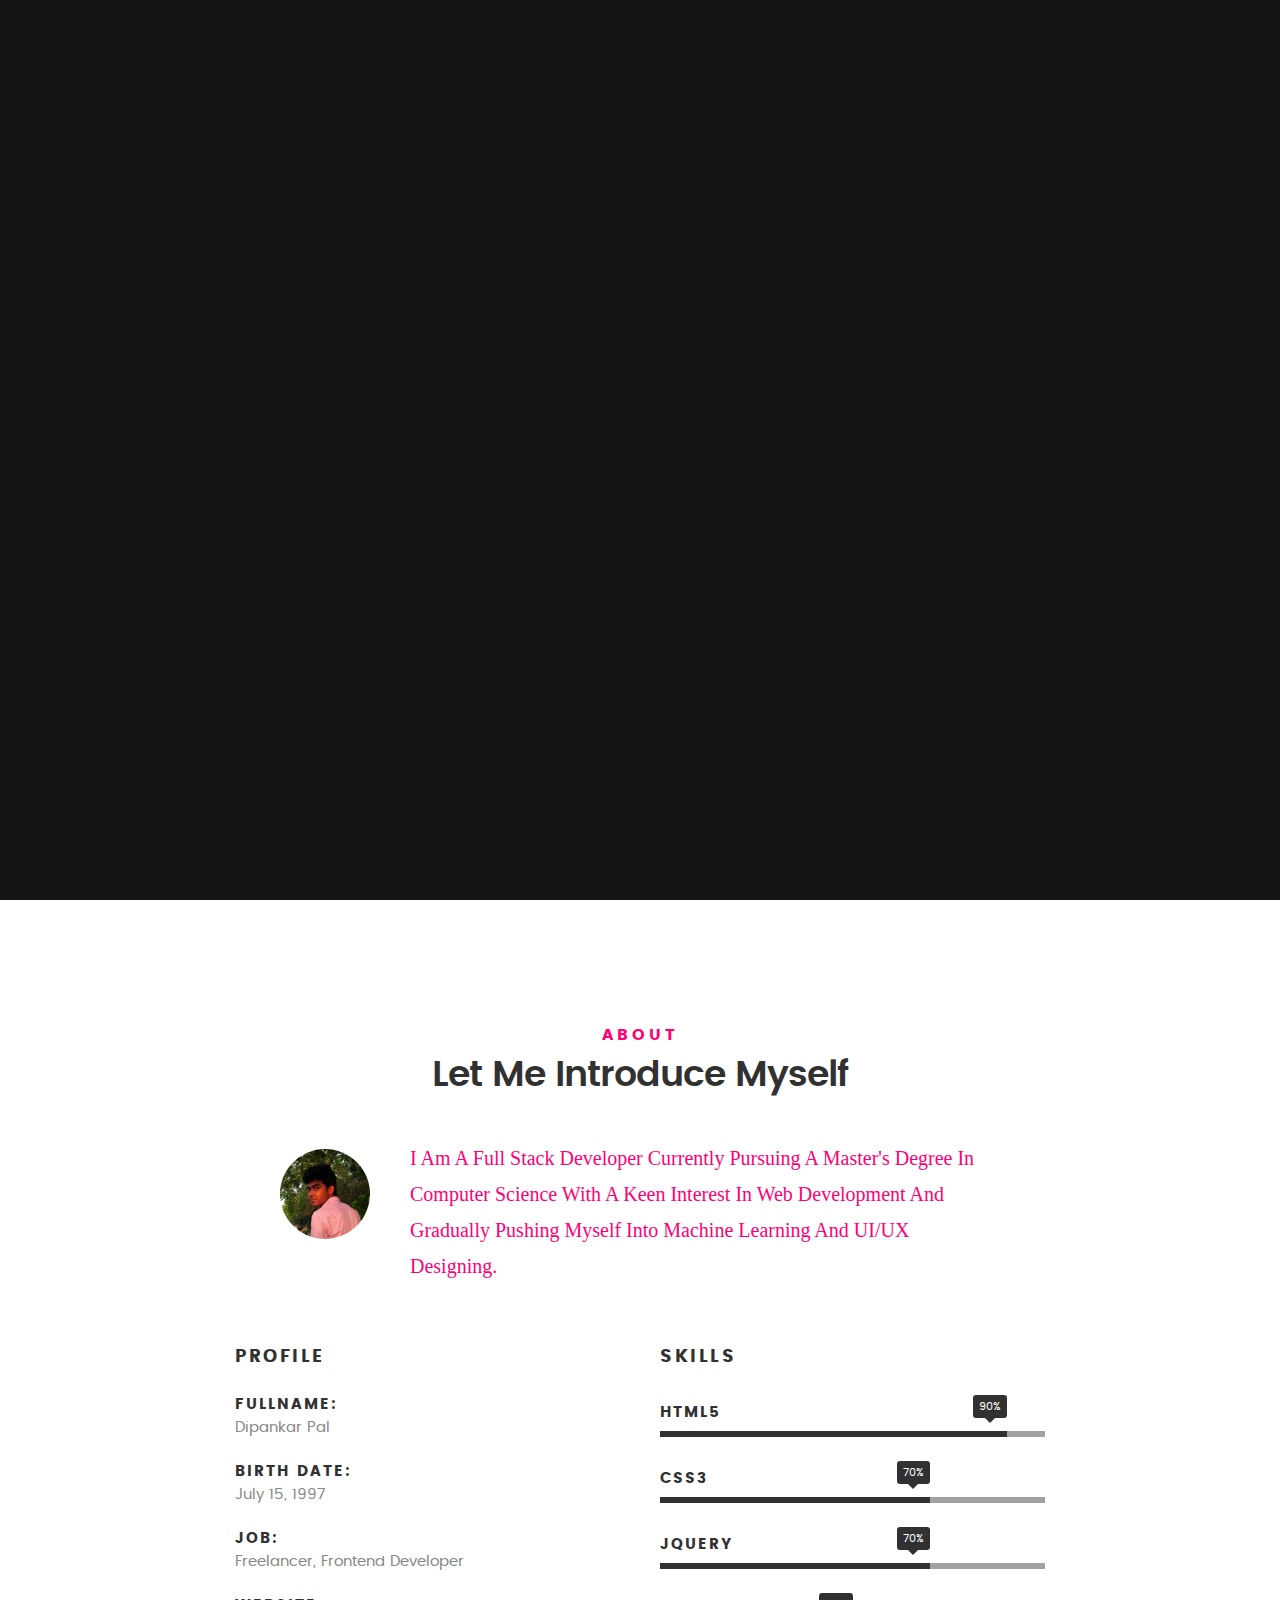
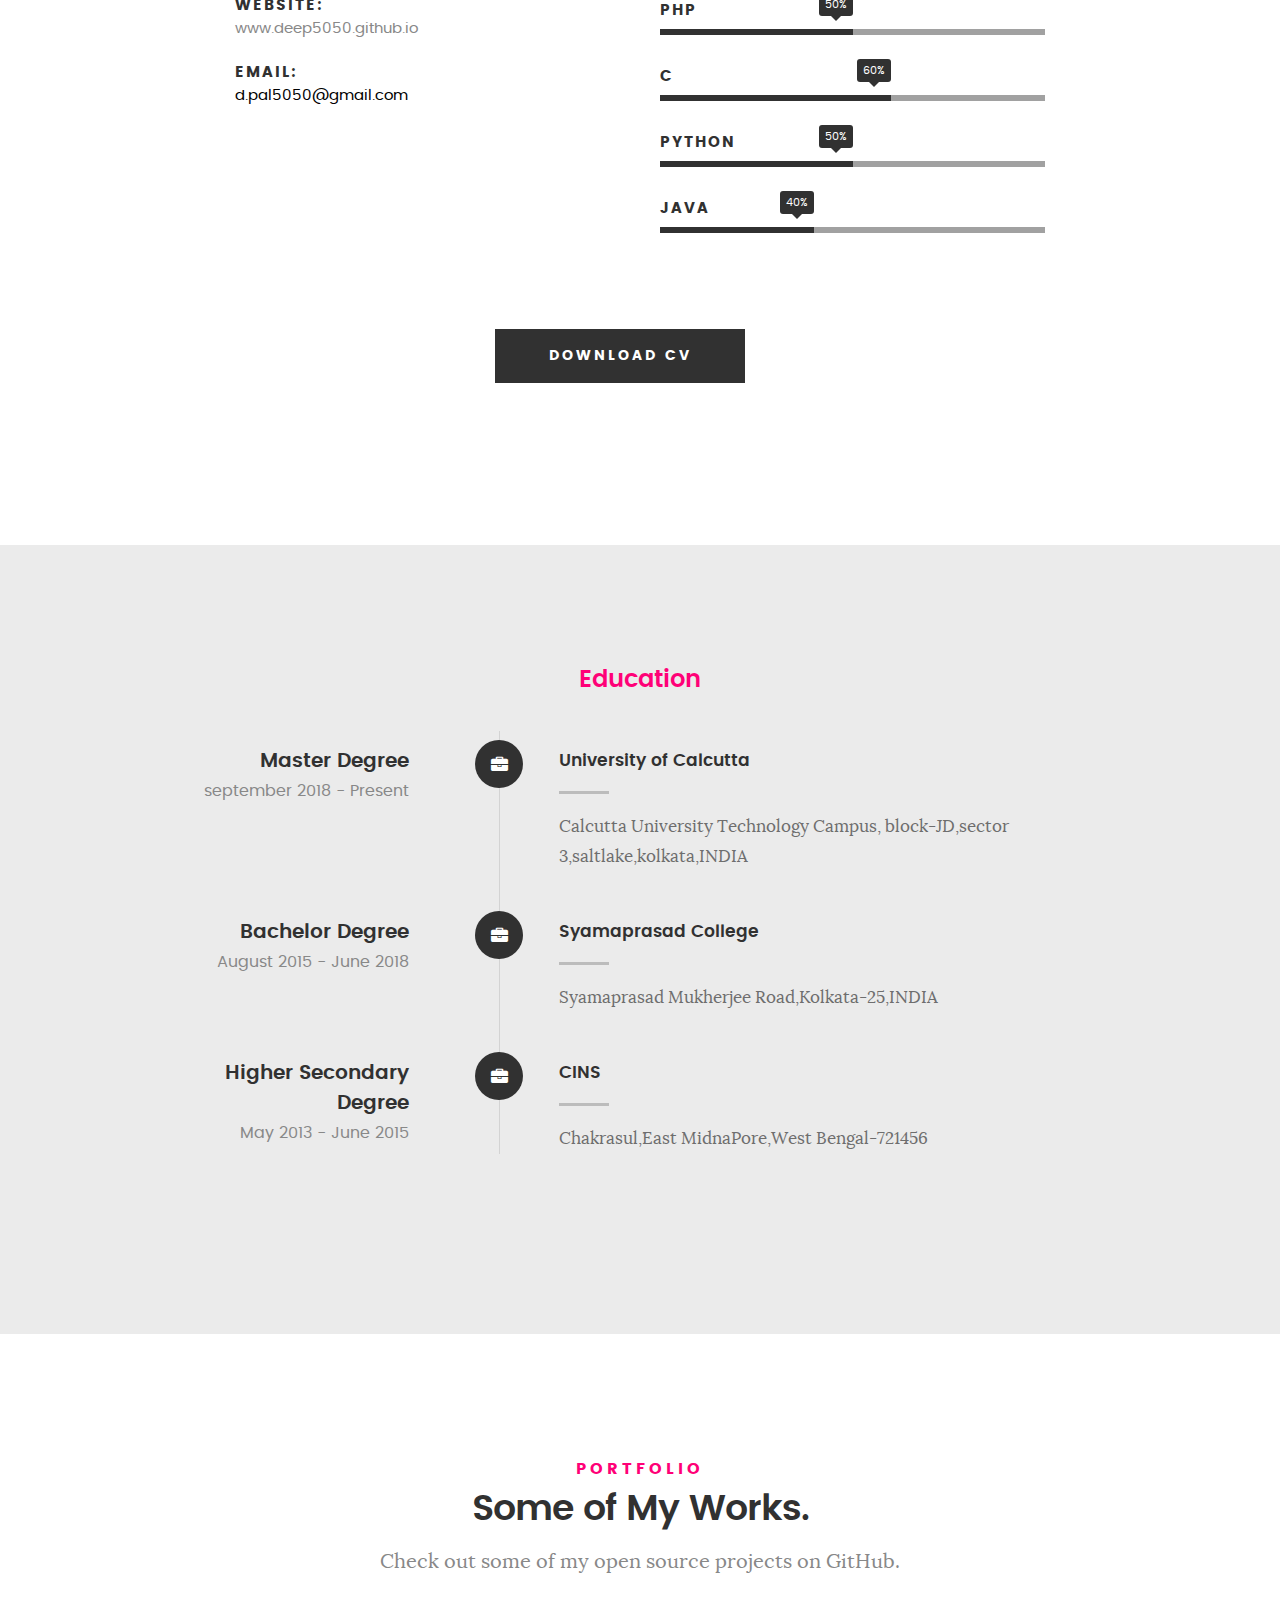
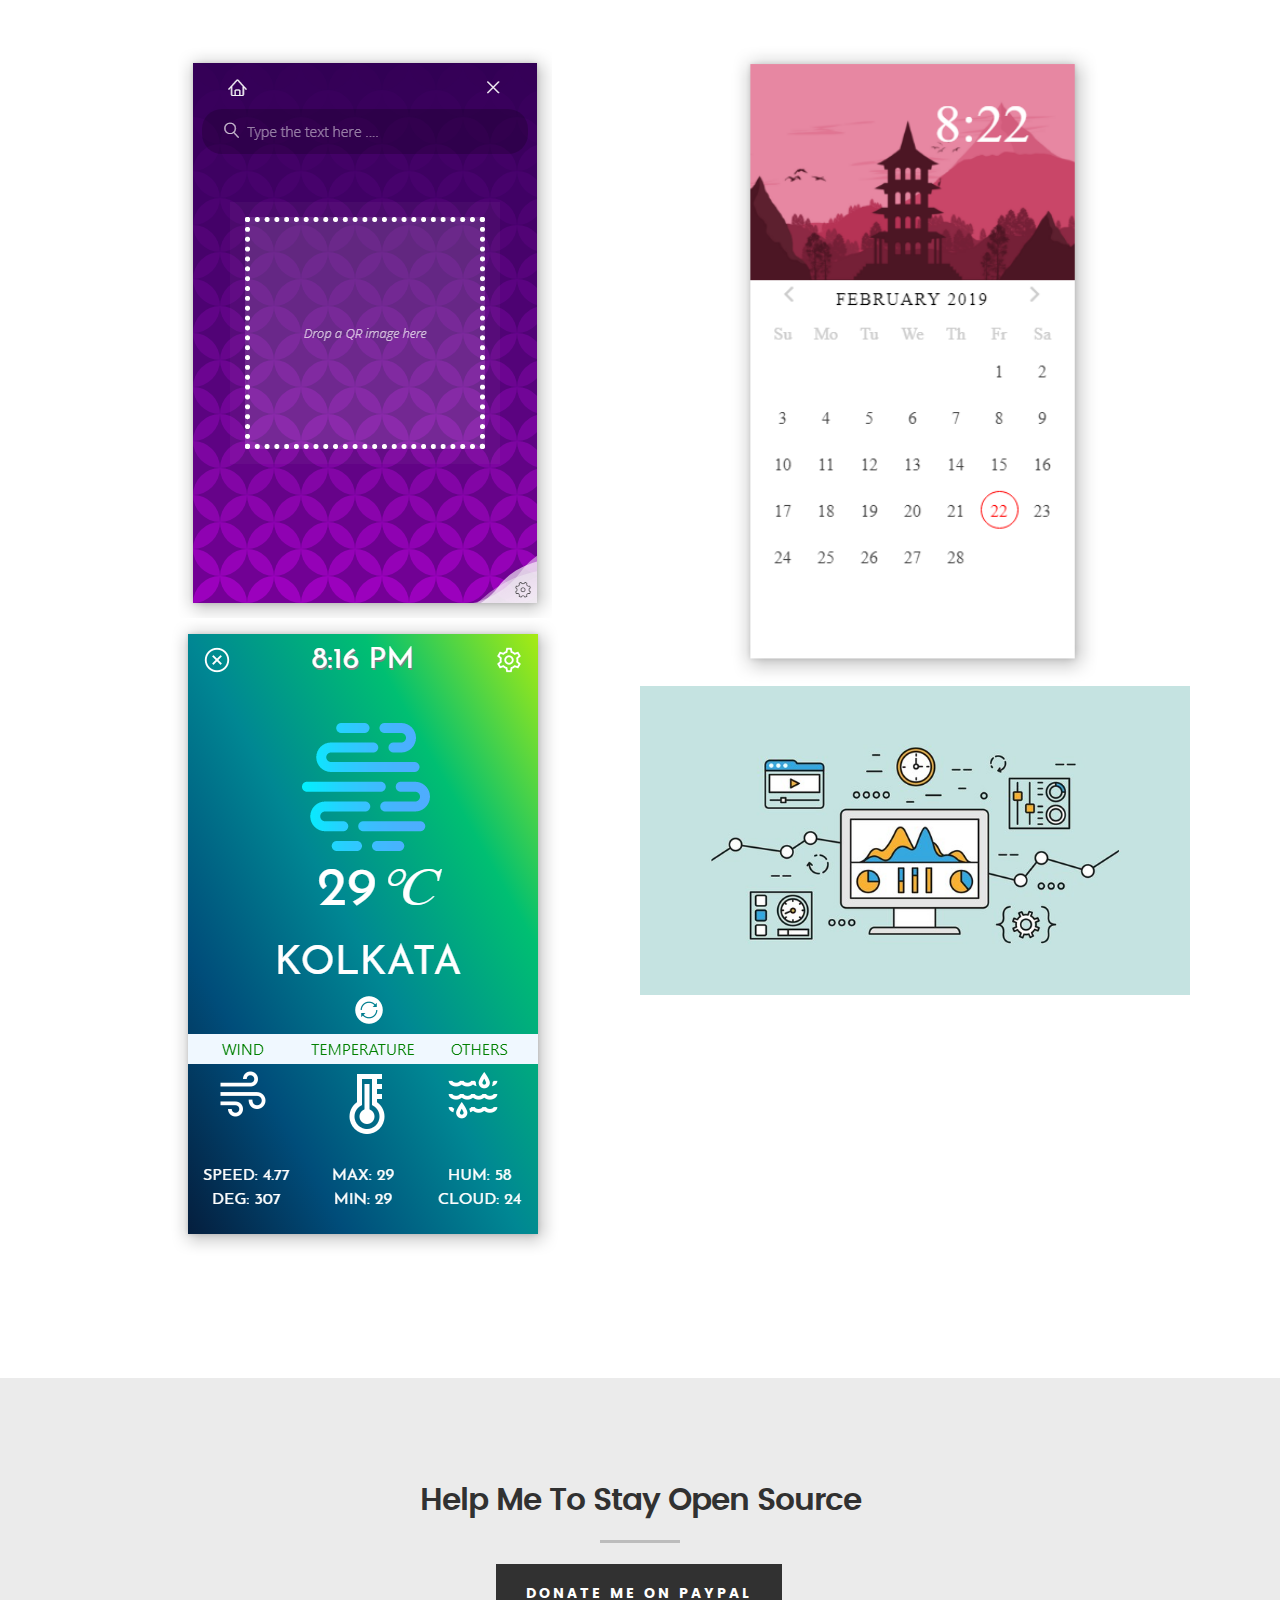
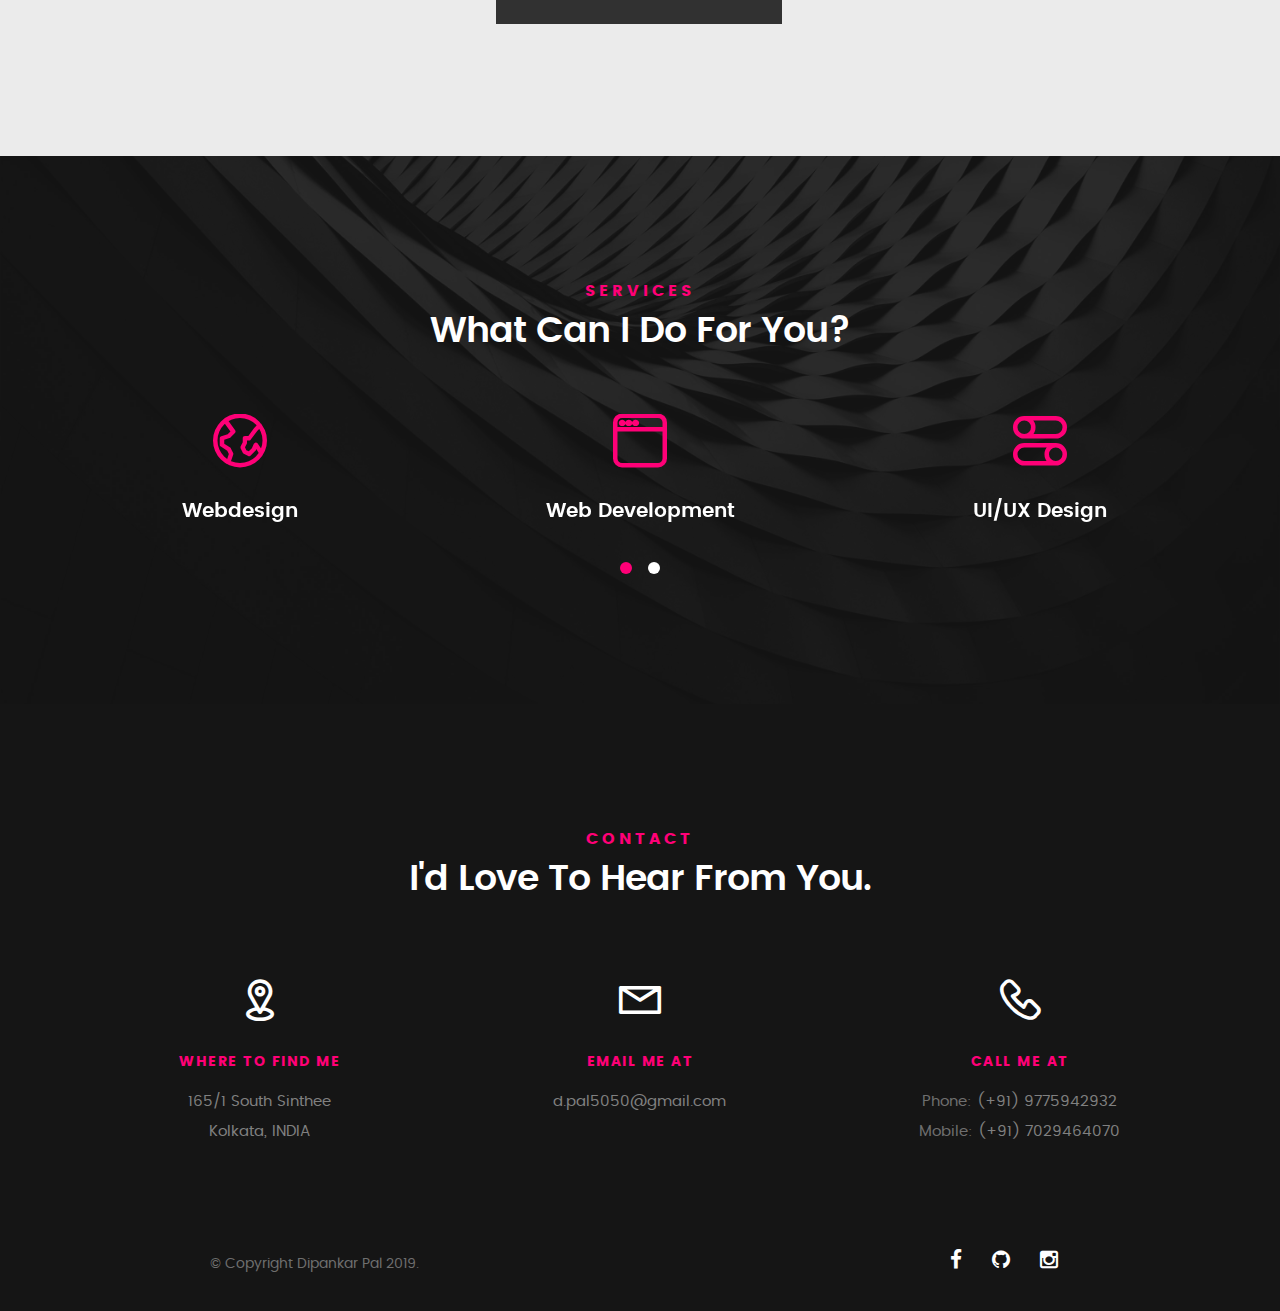
==== index.html @ a261e2b9 "intro tags added" ====
<!DOCTYPE html>
<!--[if IE 8 ]><html class="no-js oldie ie8" lang="en"> <![endif]-->
<!--[if IE 9 ]><html class="no-js oldie ie9" lang="en"> <![endif]-->
<!--[if (gte IE 9)|!(IE)]><!--><html class="no-js" lang="en"> <!--<![endif]-->
<head>

   <!--- basic page needs
   ================================================== -->
   <meta charset="utf-8">
	<title>Dipankar Pal</title>
	<meta name="description" content="">  
	<meta name="author" content="">

   <!-- mobile specific metas
   ================================================== -->
	<meta name="viewport" content="width=device-width, initial-scale=1, maximum-scale=1">

 	<!-- CSS
   ================================================== -->
   <link rel="stylesheet" href="css/base.css">  
   <link rel="stylesheet" href="css/main.css">
   <link rel="stylesheet" href="css/vendor.css">     

   <!-- script
   ================================================== -->   
	<script src="js/modernizr.js"></script>
	<script src="js/pace.min.js"></script>

   <!-- favicons
	================================================== -->
	<link rel="icon" type="image/png" href="favicon.svg">
<style>
.item-wrap{
	text-align: center;
}
</style>
<script>

var TxtType = function(el, toRotate, period) {
        this.toRotate = toRotate;
        this.el = el;
        this.loopNum = 0;
        this.period = parseInt(period, 10) || 2000;
        this.txt = '';
        this.tick();
        this.isDeleting = false;
    };

    TxtType.prototype.tick = function() {
        var i = this.loopNum % this.toRotate.length;
        var fullTxt = this.toRotate[i];

        if (this.isDeleting) {
        this.txt = fullTxt.substring(0, this.txt.length - 1);
        } else {
        this.txt = fullTxt.substring(0, this.txt.length + 1);
        }

        this.el.innerHTML = '<span class="wrap">'+this.txt+'</span>';

        var that = this;
        var delta = 200 - Math.random() * 100;

        if (this.isDeleting) { delta /= 2; }

        if (!this.isDeleting && this.txt === fullTxt) {
        delta = this.period;
        this.isDeleting = true;
        } else if (this.isDeleting && this.txt === '') {
        this.isDeleting = false;
        this.loopNum++;
        delta = 100;
        }

        setTimeout(function() {
        that.tick();
        }, delta);
    };

    window.onload = function() {
        var elements = document.getElementsByClassName('typewrite');
        for (var i=0; i<elements.length; i++) {
            var toRotate = elements[i].getAttribute('data-type');
            var period = elements[i].getAttribute('data-period');
            if (toRotate) {
              new TxtType(elements[i], JSON.parse(toRotate), period);
            }
        }
        // INJECT CSS
        var css = document.createElement("style");
        css.type = "text/css";
        css.innerHTML = ".typewrite > .wrap { border-right: 0.08em solid #ffff}";
        document.body.appendChild(css);
    };
</script>
</head>

<body id="top">

	<!-- header 
   ================================================== -->
   <header>   	
   	<div class="row">

   		<div class="top-bar">
   			<a class="menu-toggle" href="#"><span>Menu</span></a>

	   		<div class="logo">
		         <a href="index.html">DEEP</a>
		      </div>		      

		   	<nav id="main-nav-wrap">
					<ul class="main-navigation">
						<li class="current"><a class="smoothscroll"  href="#intro" title="">Home</a></li>
						<li><a class="smoothscroll"  href="#about" title="">About</a></li>
						<li><a class="smoothscroll"  href="#resume" title="">Resume</a></li>
						<li><a class="smoothscroll"  href="#portfolio" title="">Portfolio</a></li>
						<!-- <li><a class="smoothscroll"  href="#services" title="">Services</a></li>					 -->
						<li><a class="smoothscroll"  href="#contact" title="">Contact</a></li>	
						<!-- <li><a href="styles.html" title="">Style Demo</a></li>				 -->
					</ul>
				</nav>    		
   		</div> <!-- /top-bar --> 
   		
   	</div> <!-- /row --> 		
   </header> <!-- /header -->

	<!-- intro section
   ================================================== -->
   <section id="intro">   

   	<div class="intro-overlay"></div>	

   	<div class="intro-content">
   		<div class="row">

   			<div class="col-twelve ">

	   			<h5 class="">Hello, World.</h5>
					 <h1>I'm Dipankar</h1>
	   			<p class="intro-position">
	   				<!--<span>Full Stack Developer</span>
						<span>Photographer</span>
						-->
	   		


					 <h3 style="color:white;">
							<a href="" class="typewrite" data-period="2000" data-type='["NodeJs","Python","javaScript","c++","C","PHP","JQuery","electronJs","React","CSS","HTML","JAVA"]'style="color:#FF0077;font-family:consolas;">
								<span class="wrap"></span>
								<!-- <a href="" class="typewrite" data-period="2000" data-type='[ "Full Stack Developer", "UI/UX Designer", "Web Developer","Photographer","Open Source","NodeJs","Python","javaScript","c++","C","PHP","JQuery","electronJs","React","CSS","HTML","JAVA"]'style="color:#FF0077;font-family:consolas;"> -->

							</a>
						</h3>

					</p>

	   			<a class="button stroke smoothscroll" href="#about" title="">More About Me</a>

	   		</div>  
   			
   		</div>   		 		
   	</div> <!-- /intro-content --> 

   	<ul class="intro-social">        
         <li><a href="https://www.facebook.com/deep.neon" target="_blank"><i class="fa fa-facebook"></i></a></li>
         <!-- <li><a href="#"><i class="fa fa-behance"></i></a></li> -->
         <!-- <li><a href="#"><i class="fa fa-slack"></i></a></li> -->
         <li><a href="https://www.github.com/deep5050" target="_blank" ><i class="fa fa-github"></i></a></li>
         <li><a href="https://www.instagram.com/dipankarpal5050" target="_blank"><i class="fa fa-instagram"></i></a></li>
      </ul> <!-- /intro-social -->      	

   </section> <!-- /intro -->


   <!-- about section
   ================================================== -->
   <section id="about">  

   	<div class="row section-intro ">
   		<div class="col-twelve">

   			<h5>About</h5>
   			<h1>Let Me Introduce Myself</h1>

   			<div class="intro-info">

   				<img src="images/profile-pic.png" alt="Profile Picture">

   				<p class="lead" style="color: #FF0077;font-family: consolas;">I Am A Full Stack Developer Currently Pursuing A Master's Degree In Computer Science With A Keen Interest In Web Development And Gradually Pushing Myself Into Machine Learning And UI/UX Designing.</p>
   			</div>   			

   		</div>   		
   	</div> <!-- /section-intro -->

   	<div class="row about-content">

   		<div class="col-six tab-full">

   			<h3>Profile</h3>
   			<!-- <p>Lorem ipsum Qui veniam ut consequat ex ullamco nulla in non ut esse in magna sint minim officia consectetur nisi commodo ea magna pariatur nisi cillum.</p> -->

   			<ul class="info-list">
   				<li>
   					<strong>Fullname:</strong>
   					<span>Dipankar Pal</span>
   				</li>
   				<li>
   					<strong>Birth Date:</strong>
   					<span>July 15, 1997</span>
   				</li>
   				<li>
   					<strong>Job:</strong>
   					<span>Freelancer, Frontend Developer</span>
   				</li>
   				<li>
   					<strong>Website:</strong>
   					<span>www.deep5050.github.io</span>
   				</li>
   				<li>
   					<strong>Email:</strong>
   					<span><a href="mailto:d.pal5050@gmail.com">d.pal5050@gmail.com</a></span>
   				</li>
   			</ul> 
   		</div>

   		<div class="col-six tab-full">
   			<h3>Skills</h3>
   			
				<ul class="skill-bars">
				   <li>
				   	<div class="progress percent90"><span>90%</span></div>
				   	<strong>HTML5</strong>
				   </li>
				   <li>
				   	<div class="progress percent70"><span>70%</span></div>
				   	<strong>CSS3</strong>
				   </li>
				   <li>
				   	<div class="progress percent70"><span>70%</span></div>
				   	<strong>JQuery</strong>
				   </li>
				   <li>
				   	<div class="progress percent50"><span>50%</span></div>
				   	<strong>PHP</strong>
                   </li>
                   <li>
                   <div class="progress percent60"><span>60%</span></div>
                   <strong>C</strong>
               </li>
               <li>
               <div class="progress percent50"><span>50%</span></div>
               <strong>Python</strong>
           </li>
           <li>
           <div class="progress percent40"><span>40%</span></div>
           <strong>Java</strong>
       </li>
				   <!-- <li> -->

				   	<!-- <div class="progress percent75"><span>75%</span></div>
				   	<strong>Wordpress</strong>
				   </li>
       -->
				</ul> <!-- /skill-bars -->		

   		</div>

   	</div>

   	<div class="row button-section">
   		<div class="col-twelve">
   			<!-- <a href="#contact" title="Hire Me" class="button stroke smoothscroll">Hire Me</a> -->
   			<a href="./assets/dipankar_pal_cv.pdf" title="Download CV" class="button button-primary">Download CV</a>
   		</div>   		
   	</div>

   </section> <!-- /process-->    


   <!-- resume Section
   ================================================== -->
	<section id="resume" class="grey-section">

		<!-- <div class="row section-intro">
   		<div class="col-twelve">

   			<h5>Resume</h5>
   			<h1>More of my credentials.</h1>

   			<p class="lead">Lorem ipsum Do commodo in proident enim in dolor cupidatat adipisicing dolore officia nisi aliqua incididunt Ut veniam lorem ipsum Consectetur ut in in eu do.</p>

   		</div>   		 -->
   	<!-- </div> /section-intro  -->

   	<!-- <div class="row resume-timeline"> -->

   		<!-- <div class="col-twelve resume-header">

   			<h2>Work Experience</h2> -->

   		<!-- </div> /resume-header -->

   		<!-- <div class="col-twelve"> -->

   			<!-- <div class="timeline-wrap"> -->

   				<!-- <div class="timeline-block"> -->

	   				<!-- <div class="timeline-ico"> -->
	   					<!-- <i class="fa fa-graduation-cap"></i> -->
	   				<!-- </div> -->

	   				<!-- <div class="timeline-header"> -->
	   					<!-- <h3>UI Designer</h3> -->
	   					<!-- <p>July 2015 - Present</p> -->
	   				<!-- </div> -->

	   				<!-- <div class="timeline-content"> -->
	   					<!-- <h4>Awesome Studio</h4> -->
	   					<!-- <p>Lorem ipsum Occaecat do esse ex et dolor culpa nisi ex in magna consectetur nisi cupidatat laboris esse eiusmod deserunt aute do quis velit esse sed Ut proident cupidatat nulla esse cillum laborum occaecat nostrud sit dolor incididunt amet est occaecat nisi.</p> -->
	   				<!-- </div> -->

	   			<!-- </div> /timeline-block -->

	   			<!-- <div class="timeline-block"> -->

	   				<!-- <div class="timeline-ico">
	   					<i class="fa fa-graduation-cap"></i>
	   				</div> -->

	   				<!-- <div class="timeline-header">
	   					<h3>Front-end Developer</h3>
	   					<p>July 2014 - June 2015</p> -->
	   				<!-- </div> -->

	   				<!-- <div class="timeline-content"> -->
	   					<!-- <h4>Super Cool Agency</h4> -->
	   					<!-- <p>Lorem ipsum Occaecat do esse ex et dolor culpa nisi ex in magna consectetur nisi cupidatat laboris esse eiusmod deserunt aute do quis velit esse sed Ut proident cupidatat nulla esse cillum laborum occaecat nostrud sit dolor incididunt amet est occaecat nisi incididunt.</p> -->
	   				<!-- </div> -->

	   			<!-- </div> /timeline-block -->

	   			<!-- <div class="timeline-block">

	   				<div class="timeline-ico">
	   					<i class="fa fa-graduation-cap"></i>
	   				</div>

	   				<div class="timeline-header">
	   					<h3>Web Designer</h3>
	   					<p>May 2013 - June 2014</p>
	   				</div>

	   				<div class="timeline-content">
	   					<h4>Great Designs Studio</h4>
	   					<p>Lorem ipsum Occaecat do esse ex et dolor culpa nisi ex in magna consectetur nisi cupidatat laboris esse eiusmod deserunt aute do quis velit esse sed Ut proident cupidatat nulla esse cillum laborum occaecat nostrud sit dolor incididunt amet est occaecat nisi incididunt.</p>
	   				</div> -->

	   			<!-- </div> /timeline-block -->

   			<!-- </div> /timeline-wrap   			 -->

   		<!-- </div> /col-twelve -->
   		
   	<!-- </div>  -->
   	
   	<div class="row resume-timeline">

   		<div class="col-twelve resume-header">

   			<h2>Education</h2>

   		</div> <!-- /resume-header -->

   		<div class="col-twelve">

   			<div class="timeline-wrap">

   				<div class="timeline-block">

	   				<div class="timeline-ico">
	   					<i class="fa fa-briefcase"></i>
	   				</div>

	   				<div class="timeline-header">
	   					<h3>Master Degree</h3>
	   					<p>september 2018 - Present</p>
	   				</div>

	   				<div class="timeline-content">
	   					<h4>University of Calcutta</h4>
	   					<p>Calcutta University Technology Campus, block-JD,sector 3,saltlake,kolkata,INDIA</p>
	   				</div>

	   			</div> <!-- /timeline-block -->

	   			<div class="timeline-block">

	   				<div class="timeline-ico">
	   					<i class="fa fa-briefcase"></i>
	   				</div>

	   				<div class="timeline-header">
	   					<h3>Bachelor Degree</h3>
	   					<p>August 2015 - June 2018</p>
	   				</div>

	   				<div class="timeline-content">
	   					<h4>Syamaprasad College</h4>
	   					<p>Syamaprasad Mukherjee Road,Kolkata-25,INDIA</p>
	   				</div>

	   			</div> <!-- /timeline-block -->

	   			<div class="timeline-block">

	   				<div class="timeline-ico">
	   					<i class="fa fa-briefcase"></i>
	   				</div>

	   				<div class="timeline-header">
	   					<h3>Higher Secondary Degree</h3>
	   					<p>May 2013 - June 2015</p>
	   				</div>

	   				<div class="timeline-content">
	   					<h4>CINS</h4>
	   					<p>Chakrasul,East MidnaPore,West Bengal-721456</p>
	   				</div>

	   			</div> <!-- /timeline-block -->

   			</div> <!-- /timeline-wrap -->   			

   		</div> <!-- /col-twelve -->
   		
   	</div> <!-- /resume-timeline -->
		
	</section> <!-- /features -->


	<!-- Portfolio Section
   ================================================== -->
	<section id="portfolio">

		<div class="row section-intro">
   		<div class="col-twelve">

   			<h5>Portfolio</h5>
   			<h1>Some of My Works.</h1>

   			<p class="lead">Check out some of my open source projects on GitHub.</p>

   		</div>   		
   	</div> <!-- /section-intro--> 

   	<div class="row portfolio-content">

   		<div class="col-twelve">

   			<!-- portfolio-wrapper -->
	         <div id="folio-wrapper" class="block-1-2 block-mob-full stack">

	         	<div class="bgrid folio-item">
	               <div class="item-wrap">
	               	<img src="images/portfolio/qikqr.png" alt="qikqr">
	                  <a href="#modal-01" class="overlay">	                  	           
	                     <div class="folio-item-table">
	                     	<div class="folio-item-cell">
		     					       <h3 class="folio-title">QikQR</h3>	     					    
		     					    	 <span class="folio-types">
		     					       	 QR code builder app made with electron js
		     					       </span>
		     					   </div>	                      	
	                     </div>                    
	                  </a>
	               </div>	               
	        		</div> <!-- /folio-item -->

	        		<div class="bgrid folio-item">
	               <div class="item-wrap">
	               	<img src="images/portfolio/caldget.png" alt="Calender Widget">
	               	<a href="#modal-02" class="overlay">              		                  
	                     <div class="folio-item-table">
	                     	<div class="folio-item-cell">
	                     		<h3 class="folio-title">CaldGet</h3>	     					    
		     					    	<span class="folio-types">
		     					       	  A Minimal Calender Widget For Your Beautiful Desktop
		     					      </span>		     		
		     					   </div> 	                      	
	                     </div>                    
	                  </a>
	               </div>
	        		</div> <!-- /folio-item -->

	            <div class="bgrid folio-item">
	               <div class="item-wrap">
	               	<img src="images/portfolio/minimalweather.png"alt="Miniman Weather">
	                  <a href="#modal-03" class="overlay">             		                  
	                     <div class="folio-item-table">
	                     	<div class="folio-item-cell">
	                     		<h3 class="folio-title">Minimal Weather</h3>	     					    
		     					    	<span class="folio-types">
		     					       	Minimalistic Cross-Platform Weather Application 
		     					      </span>		     		
		     					   </div> 	                      	
	                     </div>                    
	                  </a>
	               </div>
	        		</div> <!-- /folio-item -->

	            <div class="bgrid folio-item">
	               <div class="item-wrap">
	               	<img src="images/portfolio/scrapers.png" alt="web sacrapers">
	                  <a href="#modal-04" class="overlay">                  	                 
	                     <div class="folio-item-table">
	                     	<div class="folio-item-cell">
	                     		<h3 class="folio-title">Web Scrapers</h3>	     					    
		     					    	<span class="folio-types">
		     					       	  Awesome Python Web Scrapers
		     					      </span>		     		
		     					   </div>  	                      	
	                     </div>                    
	                  </a>
	               </div>
	        		</div> <!-- /folio-item -->     

	        	<!--	<div class="bgrid folio-item">
	               <div class="item-wrap">
	               	<img src="images/portfolio/lighthouse.jpg" alt="Lighthouse">
	                  <a href="#modal-05" class="overlay">             		                  
	                     <div class="folio-item-table">
	                     	<div class="folio-item-cell">
	                     		<h3 class="folio-title">Lighthouse</h3>	     					    
		     					    	<span class="folio-types">
		     					       	  Web Development
		     					      </span>		     		
		     					   </div> 	                      	
	                     </div>                    
	                  </a>
	               </div>
	        		</div> /folio-item -->

	            <!--<div class="bgrid folio-item">
	               <div class="item-wrap">
	               	<img src="images/portfolio/salad.jpg" alt="Salad">
	                  <a href="#modal-06" class="overlay">
	                     <div class="folio-item-table">
	                     	<div class="folio-item-cell">
	                     		<h3 class="folio-title">Salad</h3>	     					    
		     					    	<span class="folio-types">
		     					       	  Branding
		     					      </span>		     		
		     					   </div>	                      	
	                     </div>                    
	                  </a>
	               </div>
	        		</div> /folio-item -->   

	            <!-- modal popups - begin
	            ============================================================= -->
	            <div id="modal-01" class="popup-modal slider mfp-hide">	

				     	<div class="media">
				     		<img src="images/portfolio/modals/qikqr.png" alt="" />
				     	</div>      	

					   <div class="description-box">
					      <h4>QikQr</h4>		      
					      <p></p>

					      <div class="categories">Desktop Apps</div>			               
					   </div>

			         <div class="link-box">
			            <a href="https://www.github.com/deep5050/qikQR">Details</a>
					      <a href="#" class="popup-modal-dismiss">Close</a>
			         </div>		      

				   </div> <!-- /modal-01 -->

				   <div id="modal-02" class="popup-modal slider mfp-hide">	

				     	<div class="media">
				     		<img src="images/portfolio/modals/caldget.png" alt="" />
				     	</div>      	

					   <div class="description-box">
					      <h4>Calender Widget</h4>		      
					      <p>Minimal Calender Widget For Your Clean Desktop</p>

					      <div class="categories">Desktop Apps</div>			               
					   </div>

			         <div class="link-box">
			            <a href="https://www.github.com/deep5050/caldget">Details</a>
					      <a href="#" class="popup-modal-dismiss">Close</a>
			         </div>		      

				   </div> <!-- /modal-02 -->

				   <div id="modal-03" class="popup-modal slider mfp-hide">	

				     	<div class="media">
				     		<img src="images/portfolio/modals/minimalweather-modal.png" alt="" />
				     	</div>      	

					   <div class="description-box">
					      <h4>minimal Weather</h4>		      
					      <p> A minimalistic but smart weather app made with electron API</p>

					      <div class="categories">Desktop Apps</div>			               
					   </div>

			         <div class="link-box">
			            <a href="https://www.github.com/deep5050/minimal-weather">Details</a>
					      <a href="#" class="popup-modal-dismiss">Close</a>
			         </div>		      

				   </div> <!-- /modal-03 -->

				   <div id="modal-04" class="popup-modal slider mfp-hide">	

				     	<div class="media">
				     		<img src="images/portfolio/modals/scrapers.png" alt="" />
				     	</div>      	

					   <div class="description-box">
					      <h4>Web Scrapers</h4>		      
					      <p>Useful Web Scraping Scripts Written In Python With BeautifulSoup Library</p>

					      <div class="categories">Web Scapers</div>			               
					   </div>

			         <div class="link-box">
			            <a href="ttps://www.github.com/deep5050/deep-scraping-python">Details</a>
					      <a href="#" class="popup-modal-dismiss">Close</a>
			         </div>		      

				   </div> <!-- /modal-04 -->

				   <div id="modal-05" class="popup-modal slider mfp-hide">	

				     	<div class="media">
				     		<img src="images/portfolio/modals/m-lighthouse.jpg" alt="" />
				     	</div>      	

					   <div class="description-box">
					      <h4>Lighthouse</h4>		      
					      <p>Proin gravida nibh vel velit auctor aliquet. Aenean sollicitudin, lorem quis bibendum auctor, nisi elit consequat ipsum, nec sagittis sem nibh id elit.</p>

					      <div class="categories">Web Development</div>			               
					   </div>

			         <div class="link-box">
			            <a href="http://www.behance.net">Details</a>
					      <a href="#" class="popup-modal-dismiss">Close</a>
			         </div>		      

				   </div> <!-- /modal-05 -->

				   <div id="modal-06" class="popup-modal slider mfp-hide">	

				     	<div class="media">
				     		<img src="images/portfolio/modals/m-salad.jpg" alt="" />
				     	</div>      	

					   <div class="description-box">
					      <h4>Salad</h4>		      
					      <p>Proin gravida nibh vel velit auctor aliquet. Aenean sollicitudin, lorem quis bibendum auctor, nisi elit consequat ipsum, nec sagittis sem nibh id elit.</p>

					      <div class="categories">Branding</div>			               
					   </div>

			         <div class="link-box">
			            <a href="http://www.behance.net">Details</a>
					      <a href="#" class="popup-modal-dismiss">Close</a>
			         </div>		      

				   </div> <!-- /modal-06 -->


				   <!-- modal popups - end
	            ============================================================= -->

	         </div> <!-- /portfolio-wrapper --> 

   		</div>  <!-- /twelve -->   

   	</div> <!-- /portfolio-content --> 
		
	</section> <!-- /portfolio --> 


	<!-- CTA Section
	 ================================================== -->

	 
	<section id="cta" class="grey-section">

   	<div class="row cta-content">

   		<div class="col-twelve section-ads">  

	     		<h2 class="h01">Help Me To Stay Open Source</h2>
		      <p class="lead">
							<a class="button button-primary large" href="http://www.paypal.me/deep5050" target="_blank" rel="noopener noreferrer">Donate Me On PayPal</a>
				</p>
   		</div>

   	</div> <!-- /cta-content -->

   </section> <!-- /cta --> 

	
	<!-- services Section
   ================================================== -->
	<section id="services">

		<div class="overlay"></div>

		<div class="row section-intro">
   		<div class="col-twelve">

   			<h5>Services</h5>
   			<h1>What Can I Do For You?</h1>

   			<p class="lead"></p>

   		</div>   		
   	</div> <!-- /section-intro -->

   	<div class="row services-content">

   		<div id="owl-slider" class="owl-carousel services-list">

	      	<div class="service">	

	      		<span class="icon"><i class="icon-earth"></i></span>            

	            <div class="service-content">	

	            	 <h3>Webdesign</h3>

		            <!-- <p class="desc">
									I know Bootstrap,semantic
	         		</p> -->
	         		
	         	</div> 	         	 

				</div> <!-- /service -->

				<div class="service">	

					<span class="icon"><i class="icon-window"></i></span>                          

	            <div class="service-content">	

	            	<h3>Web Development</h3>  

		            <!--<p class="desc">Sed ut perspiciatis unde omnis iste natus error sit voluptatem accusantium doloremque laudantium, totam rem aperiam, eaque ipsa quae ab illo inventore veritatis et quasi architecto beatae vitae dicta sunt explicabo. Nemo enim ipsam voluptatem quia voluptas sit aspernatur aut odit aut fugit.
	         		</p>-->

	            </div>	                          

			   </div> <!-- /service -->


				<div class="service">

					<span class="icon"><i class="icon-toggles"></i></span>	              

	            <div class="service-content">

	            	<h3>UI/UX Design</h3>

		           <!--<p class="desc">Sed ut perspiciatis unde omnis iste natus error sit voluptatem accusantium doloremque laudantium, totam rem aperiam, eaque ipsa quae ab illo inventore veritatis et quasi architecto beatae vitae dicta sunt explicabo. Nemo enim ipsam voluptatem quia voluptas sit aspernatur aut odit aut fugit.
	         		</p> --> 
	         		
	            </div>                

				</div> <!-- /service -->

			   <div class="service">

			   	<span class="icon"><i class="icon-image"></i></span>	            

	            <div class="service-content">

	            	<h3>Graphics Design</h3>

		           <!-- <p class="desc">Sed ut perspiciatis unde omnis iste natus error sit voluptatem accusantium doloremque laudantium, totam rem aperiam, eaque ipsa quae ab illo inventore veritatis et quasi architecto beatae vitae dicta sunt explicabo. Nemo enim ipsam voluptatem quia voluptas sit aspernatur aut odit aut fugit.
	        			</p> -->

	            </div>	               

			   </div> <!-- /service -->

			   <div class="service">

			   	<span class="icon"><i class="icon-chat"></i></span>	   	           

	            <div class="service-content">

	            	 <h3>Consultancy</h3>

		            <!--<p class="desc">Sed ut perspiciatis unde omnis iste natus error sit voluptatem accusantium doloremque laudantium, totam rem aperiam, eaque ipsa quae ab illo inventore veritatis et quasi architecto beatae vitae dicta sunt explicabo. Nemo enim ipsam voluptatem quia voluptas sit aspernatur aut odit aut fugit.
	        			</p> -->
	        			
	            </div>	               

			   </div> <!-- /service -->

	      </div> <!-- /services-list -->
   		
   	</div> <!-- /services-content -->
		
	</section> <!-- /services -->	


	<!-- stats Section
   ================================================== -->
	<!-- <section id="stats" class="count-up">

		<div class="row">
			<div class="col-twelve">

				<div class="block-1-6 block-s-1-3 block-tab-1-2 block-mob-full stats-list">

					<div class="bgrid stat">

						<div class="icon-part">
							<i class="icon-pencil-ruler"></i>
						</div>

						<h3 class="stat-count">
							1500
						</h3>

						<h5 class="stat-title">
							Projects Completed
						</h5>

					</div> /stat					 -->

					<!-- <div class="bgrid stat">

						<div class="icon-part">
							<i class="icon-users"></i>
						</div>

						<h3 class="stat-count">
							900
						</h3>

						<h5 class="stat-title">
							Happy Clients
						</h5>

					</div>  /stat -->

					<!-- <div class="bgrid stat">

						<div class="icon-part">
							<i class="icon-badge"></i>
						</div>

						<h3 class="stat-count">
							200
						</h3>

						<h5 class="stat-title">
							Awards Received
						</h5>

					</div> -->

					<!-- <div class="bgrid stat">

						<div class="icon-part">
							<i class="icon-light-bulb"></i>
						</div>

						<h3 class="stat-count">
							120
						</h3>

						<h5 class="stat-title">
							Crazy Ideas
						</h5>

                    </div>  -->
                    <!-- /stat -->

					<!-- <div class="bgrid stat">

						<div class="icon-part">
							<i class="icon-cup"></i>
						</div>

						<h3 class="stat-count">
							1500
						</h3>

						<h5 class="stat-title">
							Coffee Cups
						</h5>

                    </div> -->
                     <!-- /stat -->

					<!-- <div class="bgrid stat">

						<div class="icon-part">
							<i class="icon-clock"></i>
						</div>

						<h3 class="stat-count">
							7200
						</h3>

						<h5 class="stat-title">
							Hours
						</h5>

                    </div> -->
                     <!-- /stat -->

                <!-- </div>  -->
                <!-- /stats-list -->

            <!-- </div>  -->
            <!-- /twelve -->
        <!-- </div>  -->
        <!-- /row -->

    <!-- </section> -->
     <!-- /stats -->

	
   <!-- contact
   ================================================== -->
	<section id="contact">

		<div class="row section-intro">
   		<div class="col-twelve">

   			<h5>Contact</h5>
   			<h1>I'd Love To Hear From You.</h1>

   			<p class="lead"></p>

   		</div> 
   	</div> <!-- /section-intro -->

   	<!-- <div class="row contact-form">

   		<div class="col-twelve"> -->

            <!-- form -->
            <!-- <form name="contactForm" id="contactForm" method="post" action=""> -->
      			<!-- <fieldset> -->

                  <!-- <div class="form-field"> -->
 						   <!-- <input name="contactName" type="text" id="contactName" placeholder="Name" value="" minlength="2" required=""> -->
                  <!-- </div> -->
                  <!-- <div class="form-field"> -->
	      			   <!-- <input name="contactEmail" type="email" id="contactEmail" placeholder="Email" value="" required=""> -->
	               <!-- </div> -->
                  <!-- <div class="form-field"> -->
	     				   <!-- <input name="contactSubject" type="text" id="contactSubject" placeholder="Subject" value=""> -->
	               <!-- </div>                        -->
                  <!-- <div class="form-field"> -->
	                 	<!-- <textarea name="contactMessage" id="contactMessage" placeholder="message" rows="10" cols="50" required=""></textarea> -->
	               <!-- </div>                      
                 <div class="form-field">
                     <button class="submitform">Submit</button>
                     <div id="submit-loader">
                        <div class="text-loader">Sending...</div>                             
       				      <div class="s-loader">
								  	<div class="bounce1"></div>
								  	<div class="bounce2"></div>
								  	<div class="bounce3"></div>
								</div>
							</div>
                  </div>

      			</fieldset>
              </form>  -->
              <!-- Form End -->

            <!-- contact-warning -->
            <!-- <div id="message-warning">            	 -->
            <!-- </div>             -->
            <!-- contact-success -->
      		<!-- <div id="message-success">
               <i class="fa fa-check"></i>Your message was sent, thank you!<br>
      		</div> -->

         <!-- </div>  -->
         <!-- /col-twelve -->
   		
       <!-- </div> -->
        <!-- /contact-form -->

   	<div class="row contact-info">

   		<div class="col-four tab-full">

   			<div class="icon">
   				<i class="icon-pin"></i>
   			</div>

   			<h5>Where to find me</h5>

   			<p>
					 <a href="https://www.google.co.in/maps/place/Calcutta+University+Hostel/@22.6285867,88.3819851,18.55z/data=!4m5!3m4!1s0x39f89d9346f66251:0x7a5ff7695f4f35ec!8m2!3d22.6283901!4d88.3814364" target="_blank" rel="noopener noreferrer" style="color:grey;"> 165/1 South Sinthee <br>
            Kolkata, INDIA</a>
           
            </p>

   		</div>

   		<div class="col-four tab-full collapse">

   			<div class="icon">
   				<i class="icon-mail"></i>
   			</div>

               <h5>Email Me At</h5>

   			<p>
					<a href="mailto:d.pal5050@gmail.com" style="color:grey;">d.pal5050@gmail.com</a>
			</p>
   		</div>

   		<div class="col-four tab-full">

   			<div class="icon">
   				<i class="icon-phone"></i>
   			</div>

   			<h5>Call Me At</h5>

   			<p>Phone: <a href="tel:+919775942932" style="color:grey;"> (+91) 9775942932</a> <br>
			   	Mobile: <a href="tel:+917029464070" style="color:grey;"> (+91) 7029464070</a> <br>
			   </p>

   		</div>
   		
   	</div> <!-- /contact-info -->
		
	</section> <!-- /contact -->


   <!-- footer
   ================================================== -->

   <footer>
     	<div class="row">

     		<div class="col-six tab-full pull-right social">

     			<ul class="footer-social">        
			      <li><a href="https://www.facebook.com/deep.neon"><i class="fa fa-facebook"></i></a></li>
			      <!-- <li><a href="#"><i class="fa fa-behance"></i></a></li> -->
			      <!-- <li><a href="#"><i class="fa fa-twitter"></i></a></li> -->
			      <li><a href="https://www.github.com/deep5050"><i class="fa fa-github"></i></a></li>
			      <li><a href="https://www.instagram.com/dipankarpal5050"><i class="fa fa-instagram"></i></a></li>
			   </ul> 
	      		
	      </div>

      	<div class="col-six tab-full">
	      	<div class="copyright">
		        	<span>© Copyright Dipankar Pal 2019.</span> 	
		         </div>		                  
	      	</div>

	      	<div id="go-top">
		         <a class="smoothscroll" title="Back to Top" href="#top"><i class="fa fa-long-arrow-up"></i></a>
		      </div>

      	</div> <!-- /row -->     	
   </footer>  

   <div id="preloader"> 
    	<div id="loader"></div>
   </div> 

   <!-- Java Script
   ================================================== --> 
   <script src="js/jquery-2.1.3.min.js"></script>
   <script src="js/plugins.js"></script>
   <script src="js/main.js"></script>

</body>

</html>
---- css/base.css ----
/**
 * =================================================================== 
 *
 *  Kards v1.0 Base Stylesheet
 *  url: styleshout.com
 *  03-01-2016
 *  ------------------------------------------------------------------
 *  TOC:
 *  01. reset
 *  02. basic/base setup styles
 *  03. grid
 *  04. MISC
 *
 * =================================================================== 
 */

/** 
 * ===================================================================
 * 01. reset - normalize.css v3.0.2 | MIT License | git.io/normalize
 *
 * ------------------------------------------------------------------- 
 */
html {
	font-family: sans-serif;
	-ms-text-size-adjust: 100%;
	-webkit-text-size-adjust: 100%;
}

body {
	margin: 0;
}

article,
aside,
details,
figcaption,
figure,
footer,
header,
hgroup,
main,
menu,
nav,
section,
summary {
	display: block;
}

audio,
canvas,
progress,
video {
	display: inline-block;
	vertical-align: baseline;
}

audio:not([controls]) {
	display: none;
	height: 0;
}

[hidden],
template {
	display: none;
}

a {
	background: transparent;
}

a:active,
a:hover {
	outline: 0;
}

abbr[title] {
	border-bottom: 1px dotted;
}

b,
strong {
	font-weight: bold;
}

dfn {
	font-style: italic;
}

h1 {
	font-size: 2em;
	margin: 0.67em 0;
}

mark {
	background: #ff0;
	color: #000;
}

small {
	font-size: 80%;
}

sub,
sup {
	font-size: 75%;
	line-height: 0;
	position: relative;
	vertical-align: baseline;
}

sup {
	top: -0.5em;
}

sub {
	bottom: -0.25em;
}

img {
	border: 0;
}

svg:not(:root) {
	overflow: hidden;
}

figure {
	margin: 1em 40px;
}

hr {
	-moz-box-sizing: content-box;
	box-sizing: content-box;
	height: 0;
}

pre {
	overflow: auto;
}

code,
kbd,
pre,
samp {
	font-family: monospace, monospace;
	font-size: 1em;
}

button,
input,
optgroup,
select,
textarea {
	color: inherit;
	font: inherit;
	margin: 0;
}

button {
	overflow: visible;
}

button,
select {
	text-transform: none;
}

button,
html input[type="button"],
input[type="reset"],
input[type="submit"] {
	-webkit-appearance: button;
	cursor: pointer;
}

button[disabled],
html input[disabled] {
	cursor: default;
}

button::-moz-focus-inner,
input::-moz-focus-inner {
	border: 0;
	padding: 0;
}

input {
	line-height: normal;
}

input[type="checkbox"],
input[type="radio"] {
	box-sizing: border-box;
	padding: 0;
}

input[type="number"]::-webkit-inner-spin-button,
input[type="number"]::-webkit-outer-spin-button {
	height: auto;
}

input[type="search"] {
	-webkit-appearance: textfield;
	-moz-box-sizing: content-box;
	-webkit-box-sizing: content-box;
	box-sizing: content-box;
}

input[type="search"]::-webkit-search-cancel-button,
input[type="search"]::-webkit-search-decoration {
	-webkit-appearance: none;
}

fieldset {
	border: 1px solid #c0c0c0;
	margin: 0 2px;
	padding: 0.35em 0.625em 0.75em;
}

legend {
	border: 0;
	padding: 0;
}

textarea {
	overflow: auto;
}

optgroup {
	font-weight: bold;
}

table {
	border-collapse: collapse;
	border-spacing: 0;
}

td,
th {
	padding: 0;
}

/** 
 * ===================================================================
 * 02. basic/base setup styles - (_basic.scss)
 *
 * ------------------------------------------------------------------- 
 */
html {
	font-size: 62.5%;
	box-sizing: border-box;
}

*,
*::before,
*::after {
	box-sizing: inherit;
}

body {
	font-weight: normal;
	line-height: 1;
	text-rendering: optimizeLegibility;
	word-wrap: break-word;
	-webkit-overflow-scrolling: touch;
	-webkit-text-size-adjust: none;
}

body,
input,
button {
	-moz-osx-font-smoothing: grayscale;
	-webkit-font-smoothing: antialiased;
}

/**
 * Media - (_basic.scss)
 * ------------------------------------------------------------------- 
 */
img,
video {
	max-width: 100%;
	height: auto;
}

/**
 * Typography resets - (_basic.scss)
 * ------------------------------------------------------------------- 
 */
div,
dl,
dt,
dd,
ul,
ol,
li,
h1,
h2,
h3,
h4,
h5,
h6,
pre,
form,
p,
blockquote,
th,
td {
	margin: 0;
	padding: 0;
}

h1,
h2,
h3,
h4,
h5,
h6 {
	-webkit-font-variant-ligatures: common-ligatures;
	-moz-font-variant-ligatures: common-ligatures;
	font-variant-ligatures: common-ligatures;
	text-rendering: optimizeLegibility;
}

em,
i {
	font-style: italic;
	line-height: inherit;
}

strong,
b {
	font-weight: bold;
	line-height: inherit;
}

small {
	font-size: 60%;
	line-height: inherit;
}

ol,
ul {
	list-style: none;
}

li {
	display: block;
}

/**
 * links - (_basic.scss)
 * ------------------------------------------------------------------- 
 */
a {
	text-decoration: none;
	line-height: inherit;
}

a img {
	border: none;
}

/**
 * inputs - (_basic.scss)
 * ------------------------------------------------------------------- 
 */
fieldset {
	margin: 0;
	padding: 0;
}

input[type="email"],
input[type="number"],
input[type="search"],
input[type="text"],
input[type="tel"],
input[type="url"],
input[type="password"],
textarea {
	-webkit-appearance: none;
	-moz-appearance: none;
	-ms-appearance: none;
	-o-appearance: none;
	appearance: none;
}

/** 
 * ===================================================================
 * 03. grid - (_grid.scss)
 *
 * ------------------------------------------------------------------- 
 */
.row {
	width: 94%;
	max-width: 1140px;
	margin: 0 auto;
}

.row:before,
.row:after {
	content: "";
	display: table;
}

.row:after {
	clear: both;
}

.row .row {
	width: auto;
	max-width: none;
	margin-left: -20px;
	margin-right: -20px;
}

[class*="col-"],
.bgrid {
	float: left;
}

[class*="col-"] + [class*="col-"].end {
	float: right;
}

[class*="col-"] {
	padding: 0 20px;
}

.col-one {
	width: 8.33333%;
}

.col-two,
.col-1-6 {
	width: 16.66667%;
}

.col-three,
.col-1-4 {
	width: 25%;
}

.col-four,
.col-1-3 {
	width: 33.33333%;
}

.col-five {
	width: 41.66667%;
}

.col-six,
.col-1-2 {
	width: 50%;
}

.col-seven {
	width: 58.33333%;
}

.col-eight,
.col-2-3 {
	width: 66.66667%;
}

.col-nine,
.col-3-4 {
	width: 75%;
}

.col-ten,
.col-5-6 {
	width: 83.33333%;
}

.col-eleven {
	width: 91.66667%;
}

.col-twelve,
.col-full {
	width: 100%;
}

/**
 * small screens - (_grid.scss)
 * --------------------------------------------------------------- 
 */
@media screen and (max-width:1024px) {
	.row .row {
		margin-left: -18px;
		margin-right: -18px;
	}

	[class*="col-"] {
		padding: 0 18px;
	}

}

/**
 * tablets - (_grid.scss)
 * --------------------------------------------------------------- 
 */
@media screen and (max-width:768px) {
	.row {
		width: auto;
		padding-left: 30px;
		padding-right: 30px;
	}

	.row .row {
		padding-left: 0;
		padding-right: 0;
		margin-left: -15px;
		margin-right: -15px;
	}

	[class*="col-"] {
		padding: 0 15px;
	}

	.tab-1-4 {
		width: 25%;
	}

	.tab-1-3 {
		width: 33.33333%;
	}

	.tab-1-2 {
		width: 50%;
	}

	.tab-2-3 {
		width: 66.66667%;
	}

	.tab-3-4 {
		width: 75%;
	}

	.tab-full {
		width: 100%;
	}

}

/**
 * large mobile devices - (_grid.scss)
 * --------------------------------------------------------------- 
 */
@media screen and (max-width:600px) {
	.row {
		padding-left: 25px;
		padding-right: 25px;
	}

	.row .row {
		margin-left: -10px;
		margin-right: -10px;
	}

	[class*="col-"] {
		padding: 0 10px;
	}

	.mob-1-4 {
		width: 25%;
	}

	.mob-1-2 {
		width: 50%;
	}

	.mob-3-4 {
		width: 75%;
	}

	.mob-full {
		width: 100%;
	}

}

/**
 * small mobile devices - (_grid.scss)
 * --------------------------------------------------------------- 
 */
@media screen and (max-width:400px) {
	.row .row {
		padding-left: 0;
		padding-right: 0;
		margin-left: 0;
		margin-right: 0;
	}

	[class*="col-"] {
		width: 100% !important;
		float: none !important;
		clear: both !important;
		margin-left: 0;
		margin-right: 0;
		padding: 0;
	}

	[class*="col-"] + [class*="col-"].end {
		float: none;
	}

}

/** 
 * ===================================================================
 * block grids - (_grid.scss)
 *
 * ------------------------------------------------------------------- 
 */
[class*="block-"]:before,
[class*="block-"]:after {
	content: "";
	display: table;
}

[class*="block-"]:after {
	clear: both;
}

.block-1-6 .bgrid {
	width: 16.66667%;
}

.block-1-4 .bgrid {
	width: 25%;
}

.block-1-3 .bgrid {
	width: 33.33333%;
}

.block-1-2 .bgrid {
	width: 50%;
}

/**
 * Clearing for block grid columns. Allow columns with 
 * different heights to align properly.
 */
.block-1-6 .bgrid:nth-child(6n+1),
.block-1-4 .bgrid:nth-child(4n+1),
.block-1-3 .bgrid:nth-child(3n+1),
.block-1-2 .bgrid:nth-child(2n+1) {
	clear: both;
}

/**
 * small screens - (_grid.scss)
 * --------------------------------------------------------------- 
 */
@media screen and (max-width:1024px) {
	.block-s-1-6 .bgrid {
		width: 16.66667%;
	}

	.block-s-1-4 .bgrid {
		width: 25%;
	}

	.block-s-1-3 .bgrid {
		width: 33.33333%;
	}

	.block-s-1-2 .bgrid {
		width: 50%;
	}

	.block-s-full .bgrid {
		width: 100%;
		clear: both;
	}

	[class*="block-s-"] .bgrid:nth-child(n) {
		clear: none;
	}

	.block-s-1-6 .bgrid:nth-child(6n+1),
	.block-s-1-4 .bgrid:nth-child(4n+1),
	.block-s-1-3 .bgrid:nth-child(3n+1),
	.block-s-1-2 .bgrid:nth-child(2n+1) {
		clear: both;
	}

}

/**
 * tablets - (_grid.scss)
 * --------------------------------------------------------------- 
 */
@media screen and (max-width:768px) {
	.block-tab-1-6 .bgrid {
		width: 16.66667%;
	}

	.block-tab-1-4 .bgrid {
		width: 25%;
	}

	.block-tab-1-3 .bgrid {
		width: 33.33333%;
	}

	.block-tab-1-2 .bgrid {
		width: 50%;
	}

	.block-tab-full .bgrid {
		width: 100%;
		clear: both;
	}

	[class*="block-tab-"] .bgrid:nth-child(n) {
		clear: none;
	}

	.block-tab-1-6 .bgrid:nth-child(6n+1),
	.block-tab-1-4 .bgrid:nth-child(4n+1),
	.block-tab-1-3 .bgrid:nth-child(3n+1),
	.block-tab-1-2 .bgrid:nth-child(2n+1) {
		clear: both;
	}

}

/**
 * large mobile devices - (_grid.scss)
 * --------------------------------------------------------------- 
 */
@media screen and (max-width:600px) {
	.block-mob-1-6 .bgrid {
		width: 16.66667%;
	}

	.block-mob-1-4 .bgrid {
		width: 25%;
	}

	.block-mob-1-3 .bgrid {
		width: 33.33333%;
	}

	.block-mob-1-2 .bgrid {
		width: 50%;
	}

	.block-mob-full .bgrid {
		width: 100%;
		clear: both;
	}

	[class*="block-mob-"] .bgrid:nth-child(n) {
		clear: none;
	}

	.block-mob-1-6 .bgrid:nth-child(6n+1),
	.block-mob-1-4 .bgrid:nth-child(4n+1),
	.block-mob-1-3 .bgrid:nth-child(3n+1),
	.block-mob-1-2 .bgrid:nth-child(2n+1) {
		clear: both;
	}

}

/**
 * stack on small mobile devices - (_grid.scss)
 * --------------------------------------------------------------- 
 */
@media screen and (max-width:400px) {
	.stack .bgrid {
		width: 100% !important;
		float: none !important;
		clear: both !important;
		margin-left: 0;
		margin-right: 0;
	}

}

/** 
 * ===================================================================
 * 04. MISC  - (_grid.scss)
 *
 * ------------------------------------------------------------------- 
 */

/**
 * Clearing - (http://nicolasgallagher.com/micro-clearfix-hack/
 */
.group:before,
.group:after {
	content: "";
	display: table;
}

.group:after {
	clear: both;
}

/**
 * Misc Helper Styles 
 */
.hide {
	display: none;
}

.invisible {
	visibility: hidden;
}

.antialiased {
	-webkit-font-smoothing: antialiased;
	-moz-osx-font-smoothing: grayscale;
}

.remove-bottom {
	margin-bottom: 0;
}

.half-bottom {
	margin-bottom: 1.5rem !important;
}

.add-bottom {
	margin-bottom: 3rem !important;
}

.no-border {
	border: none;
}

.full-width {
	width: 100%;
}

.text-center {
	text-align: center;
}

.text-left {
	text-align: left;
}

.text-right {
	text-align: right;
}

.pull-left {
	float: left;
}

.pull-right {
	float: right;
}

.align-center {
	margin-left: auto;
	margin-right: auto;
	text-align: center;
}

/*# sourceMappingURL=base.css.map */
---- css/main.css ----
/**
 * =================================================================== 
 *
 *  Kards v1.0 Main Stylesheet
 *  url: styleshout.com
 *  03-01-2016
 *  ------------------------------------------------------------------
 *  TOC:
 *  01. webfonts and iconfonts
 *  02. base style overrides
 *  03. typography & general theme styles
 *  04. preloader
 *  05. forms
 *  06. buttons 
 *  07. other components
 *  08. common styles
 *  09. header styles
 *  10. intro
 *  11. about
 *  12. resume
 *  13. portfolio
 *  14. call-to-action section
 *  15. services
 *  16. stats
 *  17. contact
 *  18. footer
 *
 * =================================================================== 
 */


/** 
 * ===================================================================
 * 01. webfonts and iconfonts - (_document-setup.scss)
 *
 * ------------------------------------------------------------------- 
 */
@import url("fonts.css");
@import url("font-awesome/css/font-awesome.min.css");
@import url("micons/micons.css");


/** 
 * ===================================================================
 * 02. base style overrides - (_document-setup.scss)
 *
 * ------------------------------------------------------------------- 
 */
html {
	font-size: 10px;
}

@media only screen and (max-width:1024px) {
	html {
		font-size: 9.411764705882353px;
	}
}
@media only screen and (max-width:768px) {
	html {
		font-size: 10px;
	}
}
@media only screen and (max-width:400px) {
	html {
		font-size: 9.411764705882353px;
	}
}

html, body {
	height: 100%;
}
body {
	background: #151515;
	font-family: "lora-regular", serif;
	font-size: 1.7rem;
	line-height: 3rem;
	color: #6e6e6e;
}


body::-webkit-scrollbar {
	width: 0.2em;
	color: rgb(255, 0, 119);
}
 
body::-webkit-scrollbar-track {
    -webkit-box-shadow: inset 0 0 0px rgb(240, 12, 137);
}
 
body::-webkit-scrollbar-thumb {
  background-color: rgb(255, 0, 119);
 /*  outline: 1px solid rgb(255, 255, 255); */
 
}






/**
 * links - (_document-setup.scss)
 * -------------------------------------------------------------------
 */
a, a:visited {
	color: #000000;
	-moz-transition: all 0.3s ease-in-out;
	-o-transition: all 0.3s ease-in-out;
	-webkit-transition: all 0.3s ease-in-out;
	-ms-transition: all 0.3s ease-in-out;
	transition: all 0.3s ease-in-out;
}
a:hover, a:focus, a:active {
	color: #FF0077;
	outline: 0;
}

/** 
 * ===================================================================
 * 03. typography & general theme styles - (_document-setup.scss)
 *
 * ------------------------------------------------------------------- 
 */
h1, h2, h3, h4, h5, h6, .h01, .h02, .h03, .h04, .h05, .h06 {
	font-family: "poppins-semibold", sans-serif;
	color: #313131;
	font-style: normal;
	text-rendering: optimizeLegibility;
	margin-bottom: 2.1rem;
}
h3, .h03, h4, .h04 {
	margin-bottom: 1.8rem;
}
h5, .h05, h6, .h06 {
	font-family: "poppins-bold";
	margin-bottom: 1.2rem;
}
h1, .h01 {
	font-size: 3.1rem;
	line-height: 1.355;
	letter-spacing: -.1rem;
}
@media only screen and (max-width:600px) {
	h1, .h01 {
		font-size: 2.6rem;
		letter-spacing: -.07rem;
	}
}
h2, .h02 {
	font-size: 2.4rem;
	line-height: 1.25;
}
h3, .h03 {
	font-size: 2rem;
	line-height: 1.5;
}
h4, .h04 {
	font-size: 1.7rem;
	line-height: 1.765;
}
h5, .h05 {
	font-size: 1.4rem;
	line-height: 1.714;
	text-transform: uppercase;
	letter-spacing: .15rem;
}
h6, .h06 {
	font-size: 1.3rem;
	line-height: 1.846;
	text-transform: uppercase;
	letter-spacing: .15rem;
}
p img {
	margin: 0;
}
p.lead {
	font-family: "lora-regular", serif;
	font-size: 2rem;
	line-height: 1.8;
	color: #888888;
}
@media only screen and (max-width:768px) {
	p.lead {
		font-size: 1.7rem;
	}
}
em, i, strong, b {
	font-size: 1.7rem;
	line-height: 3rem;
	font-style: normal;
	font-weight: normal;
}
em, i {
	font-family: "lora-italic", serif;
}
strong, b {
	font-family: "lora-bold", serif;
}
small {
	font-size: 1.2rem;
	line-height: inherit;
}
blockquote {
	margin: 3rem 0;
	padding-left: 4rem;
	position: relative;
}
blockquote:before {
	content: "\201C";
	font-size: 8rem;
	line-height: 0px;
	margin: 0;
	color: #313131;
	font-family: arial, sans-serif;
	position: absolute;
	top: 3rem;
	left: 0;
}
blockquote p {
	font-family: georgia, serif;
	font-style: italic;
	padding: 0;
	font-size: 1.9rem;
	line-height: 1.737;
}
blockquote cite {
	display: block;
	font-size: 1.3rem;
	font-style: normal;
	line-height: 1.616;
}
blockquote cite:before {
	content: "\2014 \0020";
}
blockquote cite a, blockquote cite a:visited {
	color: #888888;
	border: none;
}
abbr {
	font-family: "poppins-bold", serif;
	font-variant: small-caps;
	text-transform: lowercase;
	letter-spacing: .05rem;
	color: #888888;
}
var, kbd, samp, code, pre {
	font-family: Consolas, "Andale Mono", Courier, "Courier New", monospace;
}
pre {
	padding: 2.4rem 3rem 3rem;
	background: #F1F1F1;
}
code {
	font-size: 1.4rem;
	margin: 0 .2rem;
	padding: .3rem .6rem;
	white-space: nowrap;
	background: #F1F1F1;
	border: 1px solid #E1E1E1;
	border-radius: 3px;
}
pre > code {
	display: block;
	white-space: pre;
	line-height: 2;
	padding: 0;
	margin: 0;
}
pre.prettyprint > code {
	border: none;
}
del {
	text-decoration: line-through;
}
abbr[title], dfn[title] {
	border-bottom: 1px dotted;
	cursor: help;
}
mark {
	background: #FFF49B;
	color: #000;
}
hr {
	border: solid #d2d2d2;
	border-width: 1px 0 0;
	clear: both;
	margin: 2.4rem 0 1.5rem;
	height: 0;
}

/**
 * Lists - (_document-setup.scss)  
 * -------------------------------------------------------------------
 */
ol {
	list-style: decimal;
}
ul {
	list-style: disc;
}
li {
	display: list-item;
}
ol, ul {
	margin-left: 1.7rem;
}
ul li {
	padding-left: .4rem;
}
ul ul, ul ol, ol ol, ol ul {
	margin: .6rem 0 .6rem 1.7rem;
}
ul.disc li {
	display: list-item;
	list-style: none;
	padding: 0 0 0 .8rem;
	position: relative;
}
ul.disc li::before {
	content: "";
	display: inline-block;
	width: 8px;
	height: 8px;
	border-radius: 50%;
	background: #FF0077;
	position: absolute;
	left: -17px;
	top: 11px;
	vertical-align: middle;
}
dt {
	margin: 0;
	color: #FF0077;
}
dd {
	margin: 0 0 0 2rem;
}

/**
 * tables - (_document-setup.scss)  
 * -------------------------------------------------------------------
 */
table {
	border-width: 0;
	width: 100%;
	max-width: 100%;
	font-family: "lora-regular", sans-serif;
}
th, td {
	padding: 1.5rem 3rem;
	text-align: left;
	border-bottom: 1px solid #E8E8E8;
}
th {
	color: #313131;
	font-family: "poppins-bold", sans-serif;
}
td {
	line-height: 1.5;
}
th:first-child, td:first-child {
	padding-left: 0;
}
th:last-child, td:last-child {
	padding-right: 0;
}
.table-responsive {
	overflow-x: auto;
	-webkit-overflow-scrolling: touch;
}

/**
 * Spacing - (_document-setup.scss)  
 * -------------------------------------------------------------------
 */
button, .button {
	margin-bottom: 1.2;
}
fieldset {
	margin-bottom: 1.5rem;
}
input,
textarea,
select,
pre,
blockquote,
figure,
table,
p,
ul,
ol,
dl,
form,
.fluid-video-wrapper,
.ss-custom-select {
	margin-bottom: 3rem;
}

/**
 * floated image - (_document-setup.scss)  
 * -------------------------------------------------------------------
 */
img.pull-right {
	margin: .9rem 0 0 2.4rem;
}
img.pull-left {
	margin: .9rem 2.4rem 0 0;
}

/**
 * block grid paddings - (_document-setup.scss) 
 * -------------------------------------------------------------------
 */
.bgrid {
	padding: 0 20px;
}
@media only screen and (max-width:1024px) {
	.bgrid {
		padding: 0 18px;
	}
}
@media only screen and (max-width:768px) {
	.bgrid {
		padding: 0 15px;
	}
}
@media only screen and (max-width:600px) {
	.bgrid {
		padding: 0 10px;
	}
}
@media only screen and (max-width:400px) {
	.bgrid {
		padding: 0;
	}
}

/**
 * pace.js styles - minimal  - (_document-setup.scss)
 * -------------------------------------------------------------------
 */
.pace {
	-webkit-pointer-events: none;
	pointer-events: none;
	-webkit-user-select: none;
	-moz-user-select: none;
	user-select: none;
}
.pace-inactive {
	display: none;
}
.pace .pace-progress {
	background: #FF0077;
	position: fixed;
	z-index: 900;
	top: 0;
	right: 100%;
	width: 100%;
	height: 6px;
}

/** 
 * ===================================================================
 * 04. preloader - (_preloader-1.scss)
 *
 * ------------------------------------------------------------------- 
 */
#preloader {
	position: fixed;
	top: 0;
	left: 0;
	right: 0;
	bottom: 0;
	background: #151515;
	z-index: 800;
	height: 100%;
	width: 100%;
}
.no-js #preloader, .oldie #preloader {
	display: none;
}
#loader {
	position: absolute;
	left: 50%;
	top: 50%;
	width: 60px;
	height: 60px;
	margin: -30px 0 0 -30px;
	padding: 0;
}
#loader:before {
	content: "";
	border-top: 11px solid rgba(255, 255, 255, 0.1);
	border-right: 11px solid rgba(255, 255, 255, 0.1);
	border-bottom: 11px solid rgba(255, 255, 255, 0.1);
	border-left: 11px solid #FF0077;
	-webkit-animation: load 1.1s infinite linear;
	animation: load 1.1s infinite linear;
	display: block;
	border-radius: 50%;
	width: 60px;
	height: 60px;
}
@-webkit-keyframes load {
	0% {
		-webkit-transform: rotate(0deg);
		transform: rotate(0deg);
	}
	100% {
		-webkit-transform: rotate(360deg);
		transform: rotate(360deg);
	}
}
@keyframes load {
	0% {
		-webkit-transform: rotate(0deg);
		transform: rotate(0deg);
	}
	100% {
		-webkit-transform: rotate(360deg);
		transform: rotate(360deg);
	}
}

/** 
 * ===================================================================
 * 05. forms - (_forms.scss)
 *
 * ------------------------------------------------------------------- 
 */
fieldset {
	border: none;
}
input[type="email"],
input[type="number"],
input[type="search"],
input[type="text"],
input[type="tel"],
input[type="url"],
input[type="password"],
textarea,
select {
	display: block;
	height: 6rem;
	padding: 1.5rem 0;
	border: 0;
	outline: none;
	vertical-align: middle;
	color: #313131;
	font-family: "poppins-regular", sans-serif;
	font-size: 1.5rem;
	line-height: 3rem;
	max-width: 100%;
	background: transparent;
	border-bottom: 1px solid rgba(0, 0, 0, 0.3);
	-moz-transition: all 0.3s ease-in-out;
	-o-transition: all 0.3s ease-in-out;
	-webkit-transition: all 0.3s ease-in-out;
	-ms-transition: all 0.3s ease-in-out;
	transition: all 0.3s ease-in-out;
}
.ss-custom-select {
	position: relative;
	padding: 0;
}
.ss-custom-select select {
	-webkit-appearance: none;
	-moz-appearance: none;
	-ms-appearance: none;
	-o-appearance: none;
	appearance: none;
	text-indent: 0.01px;
	text-overflow: '';
	margin: 0;
	line-height: 3rem;
	vertical-align: middle;
}
.ss-custom-select select option {
	padding-left: 2rem;
	padding-right: 2rem;
}
.ss-custom-select select::-ms-expand {
	display: none;
}
.ss-custom-select::after {
	content: '\f0d7';
	font-family: 'FontAwesome';
	position: absolute;
	top: 50%;
	right: 1.5rem;
	margin-top: -10px;
	bottom: auto;
	width: 20px;
	height: 20px;
	line-height: 20px;
	font-size: 18px;
	text-align: center;
	pointer-events: none;
	color: #252525;
}

/* IE9 and below */
.oldie .ss-custom-select::after {
	display: none;
}
textarea {
	min-height: 25rem;
}
input[type="email"]:focus,
input[type="number"]:focus,
input[type="search"]:focus,
input[type="text"]:focus,
input[type="tel"]:focus,
input[type="url"]:focus,
input[type="password"]:focus,
textarea:focus,
select:focus {
	color: #cc005f;
	border-bottom: 1px solid #FF0077;
}
label, legend {
	font-family: "poppins-bold", sans-serif;
	font-size: 1.4rem;
	margin-bottom: .6rem;
	color: #3b3b3b;
	display: block;
}
input[type="checkbox"], input[type="radio"] {
	display: inline;
}
label > .label-text {
	display: inline-block;
	margin-left: 1rem;
	font-family: "poppins-regular", sans-serif;
	line-height: inherit;
}
label > input[type="checkbox"], label > input[type="radio"] {
	margin: 0;
	position: relative;
	top: .15rem;
}

/**
 * Style Placeholder Text  
 * -
 */
::-webkit-input-placeholder {
	color: #a1a1a1;
}
:-moz-placeholder {
	color: #a1a1a1;  /* Firefox 18- */
}
::-moz-placeholder {
	color: #a1a1a1;  /* Firefox 19+ */
}
:-ms-input-placeholder {
	color: #a1a1a1;
}
.placeholder {
	color: #a1a1a1 !important;
}

/** 
 * ===================================================================
 * 06. buttons - (_button-essentials.scss)
 *
 * ------------------------------------------------------------------- 
 */
.button,
a.button,
button,
input[type="submit"],
input[type="reset"],
input[type="button"] {
	display: inline-block;
	font-family: "poppins-bold", sans-serif;
	font-size: 1.4rem;
	text-transform: uppercase;
	letter-spacing: .3rem;
	height: 5.4rem;
	line-height: 5.4rem;
	padding: 0 3rem;
	margin: 0 .3rem 1.2rem 0;
	background: #d8d8d8;
	color: #313131;
	text-decoration: none;
	cursor: pointer;
	text-align: center;
	white-space: nowrap;
	border: none;
	-moz-transition: all 0.3s ease-in-out;
	-o-transition: all 0.3s ease-in-out;
	-webkit-transition: all 0.3s ease-in-out;
	-ms-transition: all 0.3s ease-in-out;
	transition: all 0.3s ease-in-out;
}
.button:hover,
a.button:hover,
button:hover,
input[type="submit"]:hover,
input[type="reset"]:hover,
input[type="button"]:hover,
.button:focus,
button:focus,
input[type="submit"]:focus,
input[type="reset"]:focus,
input[type="button"]:focus {
	background: #bebebe;
	color: #000000;
	outline: 0;
}
.button.button-primary,
a.button.button-primary,
button.button-primary,
input[type="submit"].button-primary,
input[type="reset"].button-primary,
input[type="button"].button-primary {
	background: #313131;
	color: #FFFFFF;
}
.button.button-primary:hover,
a.button.button-primary:hover,
button.button-primary:hover,
input[type="submit"].button-primary:hover,
input[type="reset"].button-primary:hover,
input[type="button"].button-primary:hover,
.button.button-primary:focus,
button.button-primary:focus,
input[type="submit"].button-primary:focus,
input[type="reset"].button-primary:focus,
input[type="button"].button-primary:focus {
	background: #1f1f1f;
}
button.full-width, .button.full-width {
	width: 100%;
	margin-right: 0;
}
button.medium, .button.medium {
	height: 5.7rem !important;
	line-height: 5.7rem !important;
	padding: 0 1.8rem !important;
}
button.large, .button.large {
	height: 6rem !important;
	line-height: 6rem !important;
	padding: 0rem 3rem !important;
}
button.stroke, .button.stroke {
	background: transparent !important;
	border: 3px solid #313131;
	line-height: 4.8rem;
}
button.stroke.medium, .button.stroke.medium {
	line-height: 5.1rem !important;
}
button.stroke.large, .button.stroke.large {
	line-height: 5.4rem !important;
}
button.stroke:hover, .button.stroke:hover {
	border: 3px solid #FF0077;
	color: #FF0077;
}
button::-moz-focus-inner, input::-moz-focus-inner {
	border: 0;
	padding: 0;
}


/** 
 * ===================================================================
 * 07. other components - (_others.scss)
 *
 * ------------------------------------------------------------------- 
 */

/**
 * alert box - (_alert-box.scss)
 * -------------------------------------------------------------------
 */
.alert-box {
	padding: 2.1rem 4rem 2.1rem 3rem;
	position: relative;
	margin-bottom: 3rem;
	border-radius: 3px;
	font-family: "poppins-regular", sans-serif;
	font-size: 1.5rem;
}
.alert-box .close {
	position: absolute;
	right: 1.8rem;
	top: 1.8rem;
	cursor: pointer;
}
.ss-error {
	background-color: #ffd1d2;
	color: #e65153;
}
.ss-success {
	background-color: #c8e675;
	color: #758c36;
}
.ss-info {
	background-color: #d7ecfb;
	color: #4a95cc;
}
.ss-notice {
	background-color: #fff099;
	color: #bba31b;
}

/**
 * additional typo styles - (_additional-typo.scss)
 * -------------------------------------------------------------------
 */

/**
 * drop cap 
 */
.drop-cap:first-letter {
	float: left;
	margin: 0;
	padding: 1.5rem .6rem 0 0;
	font-size: 8.4rem;
	font-family: "poppins-bold", sans-serif;
	line-height: 6rem;
	text-indent: 0;
	background: transparent;
	color: #313131;
}

/**
 * line definition style
 */
.lining dt, .lining dd {
	display: inline;
	margin: 0;
}
.lining dt + dt:before, .lining dd + dt:before {
	content: "\A";
	white-space: pre;
}
.lining dd + dd:before {
	content: ", ";
}
.lining dd + dd:before {
	content: ", ";
}
.lining dd:before {
	content: ": ";
	margin-left: -0.2em;
}

/**
 * dictionary definition style
 */
.dictionary-style dt {
	display: inline;
	counter-reset: definitions;
}
.dictionary-style dt + dt:before {
	content: ", ";
	margin-left: -0.2em;
}
.dictionary-style dd {
	display: block;
	counter-increment: definitions;
}
.dictionary-style dd:before {
	content: counter(definitions, decimal) ". ";
}

/** 
 * Pull Quotes
 * -----------
 * markup:
 *
 * <aside class="pull-quote">
 *		<blockquote>
 *			<p></p>
 *		</blockquote>
 *	</aside>
 *
 * --------------------------------------------------------------------- 
 */
.pull-quote {
	position: relative;
	padding: 2.1rem 3rem 2.1rem 0px;
}
.pull-quote:before, .pull-quote:after {
	height: 1em;
	position: absolute;
	font-size: 8rem;
	font-family: Arial, Sans-Serif;
	color: #333;
}
.pull-quote:before {
	content: "\201C";
	top: 33px;
	left: 0;
}
.pull-quote:after {
	content: '\201D';
	bottom: -33px;
	right: 0;
}
.pull-quote blockquote {
	margin: 0;
}
.pull-quote blockquote:before {
	content: none;
}

/** 
 * Stats Tab
 * ---------
 * markup:
 *
 * <ul class="stats-tabs">
 *		<li><a href="#">[value]<em>[name]</em></a></li>
 *	</ul>
 *
 * Extend this object into your markup.
 *
 * ---------------------------------------------------------------------
 */
.stats-tabs {
	padding: 0;
	margin: 3rem 0;
}
.stats-tabs li {
	display: inline-block;
	margin: 0 1.5rem 3rem 0;
	padding: 0 1.5rem 0 0;
	border-right: 1px solid #ccc;
}
.stats-tabs li:last-child {
	margin: 0;
	padding: 0;
	border: none;
}
.stats-tabs li a {
	display: inline-block;
	font-size: 2.5rem;
	font-family: "poppins-bold", sans-serif;
	border: none;
	color: #252525;
}
.stats-tabs li a:hover {
	color: #FF0077;
}
.stats-tabs li a em {
	display: block;
	margin: .6rem 0 0 0;
	font-size: 1.4rem;
	font-family: "poppins-regular", sans-serif;
	color: #888888;
}

/**
 * skillbars - (_skillbars.scss)
 * -------------------------------------------------------------------
 */
.skill-bars {
	list-style: none;
	margin: 6rem 0 3rem;
}
.skill-bars li {
	height: .6rem;
	background: #a1a1a1;
	width: 100%;
	margin-bottom: 6rem;
	padding: 0;
	position: relative;
}
.skill-bars li strong {
	position: absolute;
	left: 0;
	top: -3rem;
	font-family: "poppins-bold", sans-serif;
	color: #313131;
	text-transform: uppercase;
	letter-spacing: .2rem;
	font-size: 1.5rem;
	line-height: 2.4rem;
}
.skill-bars li .progress {
	background: #313131;
	position: relative;
	height: 100%;
}
.skill-bars li .progress span {
	position: absolute;
	right: 0;
	top: -3.6rem;
	display: block;
	font-family: "poppins-regular", sans-serif;
	color: white;
	font-size: 1.1rem;
	line-height: 1;
	background: #313131;
	padding: .6rem .6rem;
	border-radius: 3px;
}
.skill-bars li .progress span::after {
	position: absolute;
	left: 50%;
	bottom: -5px;
	margin-left: -5px;
	border-right: 5px solid transparent;
	border-left: 5px solid transparent;
	border-top: 5px solid #313131;
	content: "";
}

.skill-bars li .percent5   { width: 5%; }
.skill-bars li .percent10  { width: 10%; }
.skill-bars li .percent15  { width: 15%; }
.skill-bars li .percent20  { width: 20%; }
.skill-bars li .percent25  { width: 25%; }
.skill-bars li .percent30  { width: 30%; }
.skill-bars li .percent35  { width: 35%; }
.skill-bars li .percent40  { width: 40%; }
.skill-bars li .percent45  { width: 45%; }
.skill-bars li .percent50  { width: 50%; }
.skill-bars li .percent55  { width: 55%; }
.skill-bars li .percent60  { width: 60%; }
.skill-bars li .percent65  { width: 65%; }
.skill-bars li .percent70  { width: 70%; }
.skill-bars li .percent75  { width: 75%; }
.skill-bars li .percent80  { width: 80%; }
.skill-bars li .percent85  { width: 85%; }
.skill-bars li .percent90  { width: 90%; }
.skill-bars li .percent95  { width: 95%; }
.skill-bars li .percent100 { width: 100%; }


/** 
 * ===================================================================
 * 08. common styles (_layout.scss)
 *
 * ------------------------------------------------------------------- 
 */
.grey-section {
	background: #ebebeb;
}
.grey-section p.lead {
	color: #7d7d7d;
}
.section-intro {
	max-width: 700px;
	margin-left: auto;
	margin-right: auto;
	text-align: center;
	margin-bottom: 3.6rem;
	position: relative;
}
.section-intro h1 {
	font-family: "poppins-semibold", serif;
	font-size: 3.6rem;
	color: #313131;
	line-height: 1.25;
	margin-bottom: 1.2rem;
}
.section-intro h5 {
	color: #FF0077;
	font-size: 1.6rem;
	line-height: 1.875;
	margin-bottom: 0.3rem;
	letter-spacing: .4rem;
}

/**
 * responsive:
 * common styles
 * ------------------------------------------------------------------- 
 */
@media only screen and (max-width:768px) {
	.section-intro {
		max-width: 650px;
	}
	.section-intro h1 {
		font-size: 3rem;
	}
}
@media only screen and (max-width:600px) {
	.section-intro h1 {
		font-size: 2.6rem;
	}
	.section-intro h5 {
		font-size: 1.5rem;
		letter-spacing: .3rem;
	}
}
@media only screen and (max-width:400px) {
	.section-intro h1 {
		font-size: 2.4rem;
	}
}


/** 
 * ===================================================================
 * 09. header styles - (_layout.scss)
 *
 * ------------------------------------------------------------------- 
 */
header {
	position: fixed;
	width: 100%;
	min-height: 66px;
	z-index: 600;
}
header .row {
	position: relative;
	min-height: 66px;
}
header .top-bar {
	display: block;
	background: #000000;
	/* min-width: 220px; */
	min-height: 66px;
	position: absolute;
	left: 90px;
	top: 0;
}
header .logo {
	float: left;
	margin-left: 20px;
	margin-right: 50px;
	margin-top: 25px;
	position: relative;
}
header .logo a {
	display: block;
	margin: 0;
	padding: 0;
	border: none;
	font: 0/0 a;
	text-shadow: none;
	color: transparent;
	width: 92px;
	height: 15px;
	background: url("../images/logo.png") no-repeat center;
	background-size: 92px 15px;
}

/**
 * menu toggle - (_layout.css)
 * ------------------------------------------------------------------- 
 */
.menu-toggle {
	float: left;
	width: 40px;
	height: 40px;
	margin-left: 5px;
	margin-top: 13px;
	display: block;
	position: relative;
}
.menu-toggle span {
	display: block;
	background-color: #FF0077;
	width: 24px;
	height: 3px;
	margin-top: -1.5px;
	font: 0/0 a;
	text-shadow: none;
	color: transparent;
	position: absolute;
	right: 8px;
	top: 50%;
	bottom: auto;
	left: auto;
	-moz-transition: background 0.2s ease-in-out;
	-o-transition: background 0.2s ease-in-out;
	-webkit-transition: background 0.2s ease-in-out;
	-ms-transition: background 0.2s ease-in-out;
	transition: background 0.2s ease-in-out;
}
.menu-toggle span::before, .menu-toggle span::after {
	content: '';
	width: 100%;
	height: 100%;
	background-color: inherit;
	position: absolute;
	left: 0;
	-moz-transition-duration: 0.2s, 0.2s;
	-o-transition-duration: 0.2s, 0.2s;
	-webkit-transition-duration: 0.2s, 0.2s;
	-ms-transition-duration: 0.2s, 0.2s;
	transition-duration: 0.2s, 0.2s;
	-moz-transition-delay: 0.2s, 0s;
	-o-transition-delay: 0.2s, 0s;
	-webkit-transition-delay: 0.2s, 0s;
	-ms-transition-delay: 0.2s, 0s;
	transition-delay: 0.2s, 0s;
}
.menu-toggle span::before {
	top: -8px;
	-moz-transition-property: top, transform;
	-o-transition-property: top, transform;
	-webkit-transition-property: top, transform;
	-ms-transition-property: top, transform;
	transition-property: top, transform;
}
.menu-toggle span::after {
	bottom: -8px;
	-moz-transition-property: bottom, transform;
	-o-transition-property: bottom, transform;
	-webkit-transition-property: bottom, transform;
	-ms-transition-property: bottom, transform;
	transition-property: bottom, transform;
}

/* is clicked */
.menu-toggle.is-clicked span {
	background-color: rgba(255, 0, 119, 0);
}
.menu-toggle.is-clicked span::before, .menu-toggle.is-clicked span::after {
	background-color: #ff0077;
	-moz-transition-delay: 0s, 0.2s;
	-o-transition-delay: 0s, 0.2s;
	-webkit-transition-delay: 0s, 0.2s;
	-ms-transition-delay: 0s, 0.2s;
	transition-delay: 0s, 0.2s;
}
.menu-toggle.is-clicked span::before {
	top: 0;
	-webkit-transform: rotate(45deg);
	-ms-transform: rotate(45deg);
	transform: rotate(45deg);
}
.menu-toggle.is-clicked span::after {
	bottom: 0;
	-webkit-transform: rotate(-45deg);
	-ms-transform: rotate(-45deg);
	transform: rotate(-45deg);
}

/* navigation panel */
#main-nav-wrap {
	display: block;
	width: 100%;
	font-family: "poppins-medium", sans-serif;
	font-size: 1.5rem;
	position: absolute;
	top: 100%;
	left: 0;
}

/* dropdown nav */
.main-navigation {
	background: #000000;
	padding: 24px 30px 42px;
	margin: 0;
	width: 100%;
	height: auto;
	clear: both;
	display: none;
}
.main-navigation > li {
	display: block;
	height: auto;
	text-align: left;
	padding: 0;
}
.main-navigation li a {
	display: block;
	color: #FFFFFF;
	width: auto;
	padding: 15px 0;
	line-height: 16px;
	border: none;
}
.main-navigation li a:hover {
	color: #FF0077;
	padding-left: 1rem;
}
.main-navigation li.current > a {
	background: none;
	color: #FF0077;
}

/**
 * responsive:
 * header styles
 * --------------------------------------------------------------- 
 */
@media only screen and (max-width:1024px) {
	header .top-bar {
		left: 40px;
	}
}
@media only screen and (max-width:768px) {
	header .top-bar {
		left: 30px;
		margin-left: -28px;
		margin-top: 2px;
	}
}
@media only screen and (max-width:600px) {
	header .top-bar {
		left: 28px;
		margin-left: -26px;
		margin-top: 2px;
	}
}
@media only screen and (max-width:400px) {
	header .top-bar {
		left: 25px;
	}
}


/** 
 * ===================================================================
 * 10. intro - (_layout.scss) 
 *
 * ------------------------------------------------------------------- 
 */
#intro {
	background: #151515 url(../images/intro-bg.jpg) no-repeat center bottom;
	-webkit-background-size: cover;
	-moz-background-size: cover;
	background-size: cover;
	background-attachment: fixed;
	width: 100%;
	height: 100%;
	min-height: 720px;
	display: table;
	position: relative;
	text-align: center;
}
.intro-overlay {
	position: absolute;
	top: 0;
	left: 0;
	width: 100%;
	height: 100%;
	background: #111111;
	opacity: .85;
}

.intro-content {
	display: table-cell;
	vertical-align: middle;
	text-align: center;
	-webkit-transform: translateY(-2.1rem);
	-ms-transform: translateY(-2.1rem);
	transform: translateY(-2.1rem);
}
.intro-content h1 {
	color: #FFFFFF;
	font-family: "poppins-medium", sans-serif;
	font-size: 8.4rem;
	line-height: 1.071;
	max-width: 900px;
	margin-top: 0;
	margin-bottom: .6rem;
	margin-left: auto;
	margin-right: auto;
	text-shadow: 0 0 20px rgba(0, 0, 0, 0.5);
}
.intro-content h5 {
	color: #cc005f;
	font-family: "poppins-bold", sans-serif;
	font-size: 2.3rem;
	line-height: 1.565;
	margin-bottom: 0;
	text-transform: uppercase;
	letter-spacing: .3rem;
	text-shadow: 0 0 6px rgba(0, 0, 0, 0.2);
}
.intro-content .intro-position {
	font-family: "lora-regular", serif;
	font-size: 1.7rem;
	line-height: 2.4rem;
	text-transform: uppercase;
	letter-spacing: .2rem;
	color: #FFFFFF;
	text-shadow: 0 0 6px rgba(0, 0, 0, 0.2);
}
.intro-content .intro-position span {
	display: inline-block;
}
.intro-content .intro-position span::after {
	content: "|";
	text-align: center;
	display: inline-block;
	padding: 0 8px 0 14px;
	color: rgba(255, 255, 255, 0.3);
}
.intro-content .intro-position span:first-child::before {
	content: "|";
	text-align: center;
	display: inline-block;
	padding: 0 14px 0 8px;
	color: rgba(255, 255, 255, 0.3);
}
.intro-content .button {
	color: #FFFFFF !important;
	border-color: rgba(255, 255, 255, 0.3);
	height: 6rem !important;
	line-height: 5.4rem !important;
	padding: 0 3.5rem 0 3rem !important;
	margin-top: .6rem;
	font-size: 1.3rem;
	text-transform: uppercase;
	letter-spacing: .25rem;
}
.intro-content .button:hover, .intro-content .button:focus {
	border-color: #cc005f;
}
.intro-content .button::after {
	display: inline-block;
	content: "\f107";
	font-family: fontAwesome;
	font-size: 1.6rem;
	line-height: inherit;
	text-align: center;
	position: relative;
	left: 1.2rem;
}

.intro-social {
	display: block;
	position: absolute;
	width: 100%;
	left: 0;
	bottom: 7.2rem;
	font-size: 3.3rem;
	margin: 0;
	padding: 0;
}
.intro-social li {
	display: inline-block;
	margin: 0 20px;
	padding: 0;
}
.intro-social li a, .intro-social li a:visited {
	color: #FFFFFF;
}
.intro-social li a:hover, .intro-social li a:focus {
	color: #cc005f;
}

/**
 * responsive:
 * Intro
 * --------------------------------------------------------------- 
 */
@media only screen and (max-width:1024px) {
	.intro-content h1 {
		font-size: 7.6rem;
	}
	.intro-social {
		font-size: 3rem;
	}
	.intro-social li {
		margin: 0 15px;
	}
}
@media only screen and (max-width:768px) {
	#intro {
		min-height: 660px;
	}
	.intro-content h1 {
		font-size: 5.2rem;
	}
	.intro-content h5 {
		font-size: 1.8rem;
	}
	.intro-content .intro-position {
		font-size: 1.3rem;
	}
	.intro-social {
		font-size: 2.5rem;
	}
	.intro-social li {
		margin: 0 10px;
	}
}
@media only screen and (max-width:600px) {
	#intro {
		min-height: 600px;
	}
	.intro-content h1 {
		font-size: 4.6rem;
		margin-bottom: .6rem;
	}
	.intro-content h5 {
		font-size: 1.5rem;
		margin-bottom: .3rem;
		letter-spacing: .2rem;
	}
	.intro-content .intro-position {
		font-size: 1.2rem;
	}
	.intro-content .intro-position span {
		padding: 0 .6rem;
	}
	.intro-content .intro-position span::before, .intro-content .intro-position span::after {
		display: none !important;
	}
	.intro-social {
		font-size: 2.4rem;
	}
}


/** 
 * ===================================================================
 * 11. about - (_layout.scss)
 *
 * ------------------------------------------------------------------- 
 */
#about {
	background: #FFFFFF;
	padding-top: 12rem;
	padding-bottom: 15rem;
}
#about .section-intro {
	margin-bottom: 3rem;
}

.intro-info {
	margin-top: 4.2rem;
	margin-right: -30px;
	margin-left: -30px;
}
.intro-info img {
	height: 9rem;
	width: 9rem;
	border-radius: 50%;
	margin: .9rem 0 0 0;
	float: left;
}
.intro-info .lead {
	text-align: left;
	padding-left: 13rem;
}

.about-content {
	position: relative;
	text-align: left;
	max-width: 850px;
	margin-bottom: 3.6rem;
}
.about-content h3 {
	font-family: "poppins-bold", sans-serif;
	font-size: 1.8rem;
	text-transform: uppercase;
	letter-spacing: .25rem;
}
.about-content .info-list {
	list-style: none;
	margin-left: 0;
}
.about-content .info-list li {
	padding: 0 0 1.5rem 0;
	margin-bottom: .6rem;
}
.about-content .info-list li strong {
	font-family: "poppins-bold", sans-serif;
	color: #313131;
	text-transform: uppercase;
	letter-spacing: .2rem;
	font-size: 1.5rem;
	line-height: 3rem;
}
.about-content .info-list li span {
	display: block;
	font-family: "poppins-regular", sans-serif;
	color: #888888;
	font-size: 1.5rem;
	line-height: 1;
}
.about-content .skill-bars {
	margin-top: 6rem;
}

.button-section {
	text-align: center;
}
.button-section .button {
	width: 250px;
}
.button-section [class*="col-"] .button:first-child {
	margin-right: 4rem;
}

/**
 * responsive:
 * about
 * ------------------------------------------------------------------- 
 */
@media only screen and (max-width:1024px) {
	.intro-info {
		margin-right: 0;
		margin-left: 0;
	}
}
@media only screen and (max-width:768px) {
	.intro-info img {
		height: 7.8rem;
		width: 7.8rem;
	}
	.intro-info .lead {
		padding-left: 11rem;
	}
	.about-content h3 {
		text-align: center;
	}
	.about-content .info-list, .about-content .skill-bars {
		margin-bottom: 4.2rem;
	}
	.button-section .button {
		width: 100%;
		margin-bottom: 3rem;
	}
	.button-section [class*="col-"] .button:first-child {
		margin-right: 0;
	}
}
@media only screen and (max-width:600px) {
	.intro-info {
		text-align: center;
		margin-top: 3rem;
	}
	.intro-info img {
		height: 20rem;
		width: 20rem;
		float: none;
		display: inline-block;
	}
	.intro-info .lead {
		padding-left: 0;
		text-align: center;
	}
}

/** 
 * ===================================================================
 * 12. resume - (_layout.scss)
 *
 * ------------------------------------------------------------------- 
 */
#resume {
	padding-top: 12rem;
	padding-bottom: 12rem;
}

#resume .resume-header {
	text-align: center;
}
#resume .resume-header h2 {
	color: #FF0077;
}

#resume .resume-timeline {
	max-width: 980px;
}
#resume .timeline-wrap {
	position: relative;
	margin-top: 1.5rem;
	margin-bottom: 6rem;
}
#resume .timeline-wrap::before {
	content: "";
	display: block;
	width: 1px;
	height: 100%;
	background: rgba(0, 0, 0, 0.1);
	position: absolute;
	left: 35%;
	top: 0;
}
#resume .timeline-block {
	position: relative;
	padding-top: 1.5rem;
}
#resume .timeline-ico {
	height: 4.8rem;
	width: 4.8rem;
	line-height: 4.8rem;
	background: #313131;
	border-radius: 50%;
	text-align: center;
	color: #FFFFFF;
	position: absolute;
	left: 35%;
	top: .9rem;
	margin-left: -2.4rem;
}
#resume .timeline-ico i {
	position: relative;
	left: .05rem;
	top: .2rem;
}

#resume .timeline-header {
	float: left;
	width: 35%;
	padding-right: 90px;
	text-align: right;
}
#resume .timeline-header h3 {
	margin-bottom: 0;
}
#resume .timeline-header p {
	font-family: "poppins-regular", sans-serif;
	font-size: 1.6rem;
	color: #888888;
}
#resume .timeline-content {
	margin-left: 35%;
	padding-left: 60px;
}
#resume .timeline-content h4 {
	position: relative;
	padding-bottom: 1.8rem;
}
#resume .timeline-content h4::after {
	content: "";
	display: block;
	height: 3px;
	width: 50px;
	background: rgba(0, 0, 0, 0.2);
	position: absolute;
	left: 0;
	bottom: 0;
}

/**
 * responsive:
 * resume
 * ------------------------------------------------------------------- 
 */
@media only screen and (max-width:1024px) {
	#resume .timeline-header {
		padding-right: 50px;
	}
	#resume .timeline-header h3 {
		font-size: 1.8rem;
	}
	#resume .timeline-header p {
		font-size: 1.4rem;
	}
	#resume .timeline-content {
		padding-left: 50px;
	}
}
@media only screen and (max-width:768px) {
	#resume .timeline-wrap::before {
		left: 2.4rem;
	}
	#resume .timeline-ico {
		left: 2.4rem;
	}
	#resume .timeline-header {
		float: none;
		width: auto;
		padding-right: 15px;
		text-align: left;
	}
	#resume .timeline-header h3 {
		font-size: 2rem;
	}
	#resume .timeline-header p {
		font-size: 1.5rem;
		margin-bottom: 1.5rem;
	}
	#resume .timeline-content {
		margin: 0;
	}
	#resume .timeline-content h4 {
		padding-bottom: 0;
		padding-top: 2.1rem;
		margin-bottom: .6rem;
		font-size: 1.7rem;
	}
	#resume .timeline-content h4::after {
		bottom: auto;
		top: 0;
	}
	#resume .timeline-header, #resume .timeline-content {
		padding-left: 7rem;
	}
}
@media only screen and (max-width:480px) {
	#resume .resume-header h2 {
		font-size: 2.2rem;
	}
	#resume .timeline-wrap::before {
		left: 1.8rem;
	}
	#resume .timeline-ico {
		height: 3.6rem;
		width: 3.6rem;
		line-height: 3.6rem;
		left: 1.8rem;
		margin-left: -1.8rem;
		font-size: 1.5rem;
	}
	#resume .timeline-header, #resume .timeline-content {
		padding-left: 5.5rem;
	}
}


/** 
 * ===================================================================
 * 13. portfolio - (_layout.scss)
 *
 * ------------------------------------------------------------------- 
 */
#portfolio {
	background: #FFFFFF;
	padding-top: 12rem;
	padding-bottom: 12rem;
}
#portfolio .folio-item {
	padding: 0;
	position: relative;
	overflow: hidden;
}
#portfolio .folio-item img {
	vertical-align: middle;
	-moz-transition: all 0.5s ease-in-out;
	-o-transition: all 0.5s ease-in-out;
	-webkit-transition: all 0.5s ease-in-out;
	-ms-transition: all 0.5s ease-in-out;
	transition: all 0.5s ease-in-out;
}

#portfolio .overlay {
	position: absolute;
	top: 0;
	left: 0;
	width: 100%;
	height: 100%;
	background: transparent;
	-moz-transition: all 0.5s ease-in-out;
	-o-transition: all 0.5s ease-in-out;
	-webkit-transition: all 0.5s ease-in-out;
	-ms-transition: all 0.5s ease-in-out;
	transition: all 0.5s ease-in-out;
}

#portfolio .folio-item-table {
	display: table;
	width: 100%;
	height: 100%;
}
#portfolio .folio-item-cell {
	display: table-cell;
	vertical-align: middle;
	text-align: center;
	-moz-transition: all 0.5s ease-in-out;
	-o-transition: all 0.5s ease-in-out;
	-webkit-transition: all 0.5s ease-in-out;
	-ms-transition: all 0.5s ease-in-out;
	transition: all 0.5s ease-in-out;
	position: relative;
	left: -100%;
}

#portfolio .folio-title {
	color: #FFFFFF;
	font-size: 3.3rem;
	padding: 0 3rem;
	margin-bottom: 0;
}
#portfolio .folio-types {
	margin: 0;
	padding: 0;
	text-transform: uppercase;
	font-family: "poppins-regular", sans-serif;
	font-size: 1.2rem;
	letter-spacing: .1rem;
	color: rgba(255, 255, 255, 0.6);
}
#portfolio .folio-item:hover .overlay {
	background: rgba(0, 0, 0, 0.8);
}
#portfolio .folio-item:hover .folio-item-cell {
	left: 0;
}
#portfolio .folio-item:hover img {
	-webkit-transform: scale(1.05);
	-ms-transform: scale(1.05);
	transform: scale(1.05);
}

/**
 * responsive:
 * portfolio
 * ------------------------------------------------------------------- 
 */
@media only screen and (max-width:1024px) {
	#portfolio .folio-title {
		font-size: 3.1rem;
	}
}
@media only screen and (max-width:768px) {
	#portfolio .folio-title {
		font-size: 2.5rem;
	}
}
@media only screen and (max-width:400px) {
	#portfolio .folio-title {
		font-size: 2.2rem;
	}
}

/**
 * Popup Modal - (_layout.scss)
 * ------------------------------------------------------------------
 */
.popup-modal {
	max-width: 550px;
	background: #FFFFFF;
	position: relative;
	margin: 0 auto;
}
.popup-modal .media {
	position: relative;
}
.popup-modal img {
	vertical-align: bottom;
}
.popup-modal .description-box {
	padding: 1.8rem 3.6rem 3rem;
}
.popup-modal .description-box h4 {
	font-family: "poppins-bold", sans-serif;
	font-size: 1.5rem;
	line-height: 2.4rem;
	margin-bottom: .6rem;
}
.popup-modal .description-box p {
	font-family: "poppins-regular", sans-serif;
	font-size: 1.4rem;
	line-height: 2.4rem;
	margin-bottom: 12px;
}
.popup-modal .categories {
	font-family: "poppins-bold", sans-serif;
	font-size: 1.1rem;
	line-height: 1.8rem;
	text-transform: uppercase;
	letter-spacing: .1rem;
	display: block;
	text-align: left;
	color: rgba(0, 0, 0, 0.5);
}
.popup-modal .link-box {
	width: 100%;
	overflow: hidden;
	background: #000000;
}
.popup-modal .link-box a {
	font-family: "poppins-bold", sans-serif;
	font-size: 1.2rem;
	line-height: 6rem;
	color: #FFFFFF;
	text-transform: uppercase;
	letter-spacing: 3px;
	cursor: pointer;
	display: block;
	text-align: center;
	float: left;
	width: 50%;
	-moz-transition: all 0.3s ease-in-out;
	-o-transition: all 0.3s ease-in-out;
	-webkit-transition: all 0.3s ease-in-out;
	-ms-transition: all 0.3s ease-in-out;
	transition: all 0.3s ease-in-out;
}
.popup-modal .link-box a:first-child {
	border-right: 1px solid rgba(200, 200, 200, 0.1);
}
.popup-modal .link-box a:hover {
	background: #cc005f;
	border: none;
}
@media only screen and (max-width:600px) {
	.popup-modal {
		width: auto;
		margin: 0 20px;
	}
}

/**
 * transition effect for modal popup - (_layout.scss)
 * ------------------------------------------------------------------ 
 */

/* overlay at start */
.mfp-fade.mfp-bg {
	opacity: 0;
	-moz-transition: all 0.3s ease-in-out;
	-o-transition: all 0.3s ease-in-out;
	-webkit-transition: all 0.3s ease-in-out;
	-ms-transition: all 0.3s ease-in-out;
	transition: all 0.3s ease-in-out;
}

/* overlay animate in */
.mfp-fade.mfp-bg.mfp-ready {
	opacity: .9;
}

/* overlay animate out */
.mfp-fade.mfp-bg.mfp-removing {
	opacity: 0;
}

/* content at start */
.mfp-fade.mfp-wrap .mfp-content {
	opacity: 0;
	-webkit-transform: translateY(-100%);
	-ms-transform: translateY(-100%);
	transform: translateY(-100%);
	-moz-transition: all 0.3s ease-in-out;
	-o-transition: all 0.3s ease-in-out;
	-webkit-transition: all 0.3s ease-in-out;
	-ms-transition: all 0.3s ease-in-out;
	transition: all 0.3s ease-in-out;
}

/* content animate in */
.mfp-fade.mfp-wrap.mfp-ready .mfp-content {
	opacity: 1;
	-webkit-transform: translateY(0);
	-ms-transform: translateY(0);
	transform: translateY(0);
}

/* content animate out */
.mfp-fade.mfp-wrap.mfp-removing .mfp-content {
	opacity: 0;
	-webkit-transform: translateY(-100%);
	-ms-transform: translateY(-100%);
	transform: translateY(-100%);
}

/** 
 * ===================================================================
 * 14. call-to-action section - (_layout.scss)
 *
 * ------------------------------------------------------------------- 
 */
#cta {
	padding-top: 10.2rem;
	padding-bottom: 9rem;
	text-align: center;
}
#cta p.lead {
	color: #6e6e6e;
}
.cta-content {
	max-width: 640px;
}
.cta-thumb {
	display: inline-block;
	margin-bottom: 1.2rem;
}
.cta-thumb img {
	height: 7.8rem;
	width: 7.8rem;
	border-radius: 50%;
}

/**
 * section ads - (_layout.scss)
 * ------------------------------------------------------------------- 
 */
.section-ads h2 {
	position: relative;
	padding-bottom: 2.1rem;
}
.section-ads h2::after {
	content: "";
	display: block;
	height: 3px;
	width: 80px;
	background: rgba(0, 0, 0, 0.2);
	position: absolute;
	left: 50%;
	bottom: 0;
	margin-left: -40px;
}
.section-ads h2 a, .section-ads h2 a:visited {
	color: #313131;
}
.section-ads span {
	color: #3F0D39;
}

/**
 * responsive:
 * cta
 * -------------------------------------------------------------------
 */
@media only screen and (max-width:650px) {
	.cta-content {
		max-width: 650px;
	}
	.cta-content h2 {
		font-size: 2.4rem;
	}
}


/** 
 * ===================================================================
 * 15. services - (_layout.scss)
 *
 * ------------------------------------------------------------------- 
 */
#services {
	background: #313131 url(../images/bg.jpg) no-repeat center;
	-webkit-background-size: cover;
	-moz-background-size: cover;
	background-size: cover;
	padding-top: 12rem;
	padding-bottom: 12rem;
	color: white;
	position: relative;
}
#services .overlay {
	position: absolute;
	top: 0;
	left: 0;
	width: 100%;
	height: 100%;
	background: #151515;
	opacity: .9;
}

#services .section-intro {
	margin-bottom: 1.8rem;
}

#services .section-intro h1 {
	color: white;
}
#services .section-intro h5 {
	color: #FF0077;
}
#services .section-intro p {
	color: rgba(255, 255, 255, 0.7);
}
.services-content {
	max-width: 1200px;
}
.services-list {
	margin-top: 1.2rem;
	text-align: center;
}
.services-list .service {
	margin-bottom: 1.2rem;
	padding: 0 30px;
}
.services-list .icon {
	display: inline-block;
	margin-bottom: 2.1rem;
}
.services-list .icon i {
	font-size: 5.4rem;
	color: #FF0077;
}
.services-list h3 {
	color: #FFFFFF;
}
.services-list .desc {
	color: rgba(255, 255, 255, 0.6);
}

/* pagination */
.owl-pagination {
	text-align: center;
	width: 100%;
	margin: .6rem 0 0;
}
.owl-theme .owl-controls .owl-page {
	display: inline-block;
}
.owl-theme .owl-controls .owl-page span {
	display: block;
	width: 1.2rem;
	height: 1.2rem;
	margin: 1.2rem .8rem 0 .8rem;
	border-radius: 50%;
	display: inline-block;
	background: #FFFFFF;
}
.owl-theme .owl-controls .owl-page.active span {
	background: #FF0077;
}


/** 
 * ===================================================================
 * 16. stats - (_layout.scss)
 *
 * ------------------------------------------------------------------- 
 */
#stats {
	background: #990047;
	padding-top: 7.2rem;
	padding-bottom: 6rem;
	text-align: center;
}
#stats .row {
	max-width: 1440px;
}
#stats .stat {
	border-left: 1px solid rgba(255, 255, 255, 0.12);
	min-height: 17.4rem;
}
#stats .stat:first-child {
	border: none;
}
#stats .icon-part i {
	font-size: 4.8rem;
	color: #000000;
}
#stats .stat-count {
	color: #FFFFFF;
	font-size: 3.6rem;
	margin-top: 1.2rem;
	margin-bottom: 0;
	font-family: "poppins-medium", sans-serif;
	color: white;
}
#stats .stat-title {
	color: rgba(255, 255, 255, 0.5);
}

/**
 * responsive:
 * stats
 * -------------------------------------------------------------------
 */
@media only screen and (max-width:1024px) {
	#stats .stat:nth-child(n) {
		border-left: 1px solid rgba(255, 255, 255, 0.12);
		padding-bottom: 1.5rem;
	}
	#stats .stat:nth-child(3n+1) {
		border: none;
	}
}
@media only screen and (max-width:768px) {
	#stats .stat:nth-child(n) {
		border-left: 1px solid rgba(255, 255, 255, 0.12);
	}
	#stats .stat:nth-child(2n+1) {
		border: none;
	}
}
@media only screen and (max-width:600px) {
	#stats .stat:nth-child(n) {
		border: none;
	}
}


/** 
 * ===================================================================
 * 17. contact - (_layout.scss)
 *
 * ------------------------------------------------------------------- 
 */
#contact {
	background: #151515;
	padding-top: 12rem;
	padding-bottom: 7.2rem;
}
#contact .section-intro h1 {
	color: white;
}
#contact .section-intro h5 {
	color: #FF0077;
}
#contact .section-intro p {
	color: rgba(255, 255, 255, 0.7);
}

/* contact form */
.contact-form {
	max-width: 740px;
}

.contact-form ::-webkit-input-placeholder {
	color: rgba(255, 255, 255, 0.3);
}
.contact-form :-moz-placeholder {
	color: rgba(255, 255, 255, 0.3);  /* Firefox 18- */
}
.contact-form ::-moz-placeholder {
	color: rgba(255, 255, 255, 0.3);  /* Firefox 19+ */
}
.contact-form :-ms-input-placeholder {
	color: rgba(255, 255, 255, 0.3);
}
.contact-form .placeholder {
	color: rgba(255, 255, 255, 0.3) !important;
}

#contact form {
	margin-top: 0;
	margin-bottom: 3rem;
}
#contact form .form-field {
	position: relative;
}
#contact form .form-field:before, #contact form .form-field:after {
	content: "";
	display: table;
}
#contact form .form-field:after {
	clear: both;
}
#contact form .form-field label {
	font-family: "poppins-bold", sans-serif;
	font-size: 1.1rem;
	line-height: 2.4rem;
	position: absolute;
	bottom: -1.2rem;
	right: .6rem;
	text-transform: uppercase;
	letter-spacing: .1rem;
	padding: 0 2rem;
	margin: 0;
	color: #FFFFFF;
	background: #FF0077;
}
#contact form .form-field label::after {
	position: absolute;
	left: -5px;
	top: 50%;
	margin-top: -6px;
	border-top: 5px solid transparent;
	border-bottom: 5px solid transparent;
	border-right: 5px solid #FF0077;
	content: "";
}
#contact input[type="text"],
#contact input[type="password"],
#contact input[type="email"],
#contact textarea {
	width: 100%;
	color: rgba(255, 255, 255, 0.7);
	margin-bottom: 0;
	border: none;
	border-bottom: 1px solid rgba(255, 255, 255, 0.1);
}
#contact input[type="text"],
#contact input[type="password"],
#contact input[type="email"] {
	height: 6.6rem;
	padding: 1.8rem 2rem;
}
#contact input[type="text"]:focus,
#contact input[type="password"]:focus,
#contact input[type="email"]:focus {
	border-color: #FF0077;
	color: #FFFFFF;
}
#contact textarea {
	min-height: 20rem;
	padding: 1.8rem 2rem;
}
#contact textarea:focus {
	border-color: #FF0077;
	color: #FFFFFF;
}
#contact button.submitform {
	font-size: 1.5rem;
	display: block;
	letter-spacing: .2rem;
	height: 6.6rem;
	line-height: 6.6rem;
	padding: 0 3rem;
	margin-top: 4.8rem;
	width: 100%;
	background: #FF0077;
	color: #FFFFFF;
}
#contact button.submitform:hover, #contact button.submitform:focus {
	background: #cc005f;
}
#message-warning, #message-success {
	display: none;
	background: #0d0d0d;
	border-radius: 3px;
	padding: 3rem;
	margin-bottom: 3.6rem;
	width: 100%;
}
#message-warning {
	color: #fa0003;
}
#message-success {
	color: #FF0077;
}
#message-warning i, #message-success i {
	margin-right: 10px;
}

/* form loader */
#submit-loader {
	display: none;
	position: relative;
	left: 0;
	top: 1.8rem;
	width: 100%;
	text-align: center;
}
#submit-loader .text-loader {
	display: none;
	font-family: "poppins-bold", sans-serif;
	color: #FFFFFF;
	letter-spacing: .3rem;
	text-transform: uppercase;
}
.oldie #submit-loader .s-loader {
	display: none;
}
.oldie #submit-loader .text-loader {
	display: block;
}
.contact-info {
	margin: 4.8rem auto 0;
	font-family: "poppins-regular", sans-serif;
	font-size: 1.5rem;
	text-align: center;
}
.contact-info .collapse {
	padding: 0;
}
.contact-info .icon {
	margin-bottom: 2.1rem;
}
.contact-info .icon i {
	font-size: 4.2rem;
	color: #FFFFFF;
}
.contact-info h5 {
	color: #FF0077;
}

/**
 * loader animation - (_layout.scss)
 * --------------------------------------------------------------- 
 */
.s-loader {
	margin: 1.2rem auto 3rem;
	width: 70px;
	text-align: center;
	-webkit-transform: translateX(0.45rem);
	-ms-transform: translateX(0.45rem);
	transform: translateX(0.45rem);
}
.s-loader > div {
	width: 1rem;
	height: 1rem;
	background-color: #FFFFFF;
	border-radius: 100%;
	display: inline-block;
	margin-right: .9rem;
	-webkit-animation: sk-bouncedelay 1.4s infinite ease-in-out both;
	animation: sk-bouncedelay 1.4s infinite ease-in-out both;
}
.s-loader .bounce1 {
	-webkit-animation-delay: -0.32s;
	animation-delay: -0.32s;
}
.s-loader .bounce2 {
	-webkit-animation-delay: -0.16s;
	animation-delay: -0.16s;
}
@-webkit-keyframes sk-bouncedelay {
	0%, 80%, 100% {
		-webkit-transform: scale(0);
		-ms-transform: scale(0);
		transform: scale(0);
	}
	40% {
		-webkit-transform: scale(1);
		-ms-transform: scale(1);
		transform: scale(1);
	}
}
@keyframes sk-bouncedelay {
	0%, 80%, 100% {
		-webkit-transform: scale(0);
		-ms-transform: scale(0);
		transform: scale(0);
	}
	40% {
		-webkit-transform: scale(1);
		-ms-transform: scale(1);
		transform: scale(1);
	}
}


/** 
 * ===================================================================
 * 18. footer - (_layout.scss)
 *
 * ------------------------------------------------------------------- 
 */
footer {
	padding-bottom: 3rem;
	font-size: 1.4rem;
	font-family: "poppins-regular", sans-serif;
}
footer a, footer a:visited {
	color: #FFFFFF;
}
footer a:hover, footer a:focus {
	color: #FF0077;
}
footer .row {
	max-width: 900px;
}
footer .social {
	text-align: right;
}
footer .footer-social {
	display: inline-block;
	font-size: 2.1rem;
	margin: 0;
	padding: 0;
	position: relative;
	top: -.3rem;
}
footer .footer-social li {
	display: inline-block;
	margin: 0 12px;
	padding: 0;
}
footer .footer-social li a {
	color: #FFFFFF;
}
footer .copyright span {
	display: inline-block;
}
footer .copyright span::after {
	content: "|";
	display: inline-block;
	padding: 0 1rem 0 1.2rem;
	color: rgba(255, 255, 255, 0.1);
}
footer .copyright span:last-child::after {
	display: none;
}

/**
 * responsive:
 * footer
 * -------------------------------------------------------------------
 */
@media only screen and (max-width:768px) {
	footer {
		text-align: center;
	}
	footer .social {
		display: block;
		width: 100%;
		text-align: center;
		margin-bottom: 1.5rem;
	}
	footer .copyright span {
		display: block;
	}
	footer .copyright span::after {
		display: none;
	}
}

/**
 * go to top - (_layout.scss)
 * ------------------------------------------------------------------- 
 */
#go-top {
	position: fixed;
	bottom: 0;
	right: 0;
	z-index: 600;
	display: none;
}
#go-top a {
	text-decoration: none;
	border: 0 none;
	display: block;
	height: 6.6rem;
	width: 6rem;
	line-height: 6.6rem;
	text-align: center;
	background: #cc005f;
	color: #FFFFFF;
	text-align: center;
	text-transform: uppercase;
	-moz-transition: all 0.3s ease-in-out;
	-o-transition: all 0.3s ease-in-out;
	-webkit-transition: all 0.3s ease-in-out;
	-ms-transition: all 0.3s ease-in-out;
	transition: all 0.3s ease-in-out;
}
#go-top a i {
	font-size: 1.6rem;
	line-height: inherit;
}
#go-top a:hover {
	background: #000000;
}

/*# sourceMappingURL=main.css.map */
---- css/vendor.css ----
/**
 * =================================================================== 
 *
 *  Kards v1.0 Vendor/Third Party CSS 
 *  url: styleshout.com
 *  03-01-2016
 *  ------------------------------------------------------------------
 *  TOC:
 *  01. Core Owl Carousel CSS File
 *  02. Magnific Popup CSS
 *
 * =================================================================== 
 */

/* 
 *  01. Core Owl Carousel CSS File
 *	 v1.3.3
 */

/* clearfix */
.owl-carousel .owl-wrapper:after {
	content: ".";
	display: block;
	clear: both;
	visibility: hidden;
	line-height: 0;
	height: 0;
}

/* display none until init */
.owl-carousel {
	display: none;
	position: relative;
	width: 100%;
	-ms-touch-action: pan-y;
}
.owl-carousel .owl-wrapper {
	display: none;
	position: relative;
	-webkit-transform: translate3d(0px, 0px, 0px);
}
.owl-carousel .owl-wrapper-outer {
	overflow: hidden;
	position: relative;
	width: 100%;
}
.owl-carousel .owl-wrapper-outer.autoHeight {
	-webkit-transition: height 500ms ease-in-out;
	-moz-transition: height 500ms ease-in-out;
	-ms-transition: height 500ms ease-in-out;
	-o-transition: height 500ms ease-in-out;
	transition: height 500ms ease-in-out;
}
.owl-carousel .owl-item {
	float: left;
}
.owl-controls .owl-page, .owl-controls .owl-buttons div {
	cursor: pointer;
}
.owl-controls {
	-webkit-user-select: none;
	-khtml-user-select: none;
	-moz-user-select: none;
	-ms-user-select: none;
	user-select: none;
	-webkit-tap-highlight-color: transparent;
}

/* mouse grab icon */
.grabbing {
	cursor: url(grabbing.png) 8 8, move;
}

/* fix */
.owl-carousel .owl-wrapper, .owl-carousel .owl-item {
	-webkit-backface-visibility: hidden;
	-moz-backface-visibility: hidden;
	-ms-backface-visibility: hidden;
	-webkit-transform: translate3d(0, 0, 0);
	-moz-transform: translate3d(0, 0, 0);
	-ms-transform: translate3d(0, 0, 0);
}

/* 
 *  Owl Carousel CSS3 Transitions 
 *  v1.3.2
 */
.owl-origin {
	-webkit-perspective: 1200px;
	-webkit-perspective-origin-x: 50%;
	-webkit-perspective-origin-y: 50%;
	-moz-perspective: 1200px;
	-moz-perspective-origin-x: 50%;
	-moz-perspective-origin-y: 50%;
	perspective: 1200px;
}

/* fade */
.owl-fade-out {
	z-index: 10;
	-webkit-animation: fadeOut .7s both ease;
	-moz-animation: fadeOut .7s both ease;
	animation: fadeOut .7s both ease;
}
.owl-fade-in {
	-webkit-animation: fadeIn .7s both ease;
	-moz-animation: fadeIn .7s both ease;
	animation: fadeIn .7s both ease;
}

/* backSlide */
.owl-backSlide-out {
	-webkit-animation: backSlideOut 1s both ease;
	-moz-animation: backSlideOut 1s both ease;
	animation: backSlideOut 1s both ease;
}
.owl-backSlide-in {
	-webkit-animation: backSlideIn 1s both ease;
	-moz-animation: backSlideIn 1s both ease;
	animation: backSlideIn 1s both ease;
}

/* goDown */
.owl-goDown-out {
	-webkit-animation: scaleToFade .7s ease both;
	-moz-animation: scaleToFade .7s ease both;
	animation: scaleToFade .7s ease both;
}
.owl-goDown-in {
	-webkit-animation: goDown .6s ease both;
	-moz-animation: goDown .6s ease both;
	animation: goDown .6s ease both;
}

/* scaleUp */
.owl-fadeUp-in {
	-webkit-animation: scaleUpFrom .5s ease both;
	-moz-animation: scaleUpFrom .5s ease both;
	animation: scaleUpFrom .5s ease both;
}
.owl-fadeUp-out {
	-webkit-animation: scaleUpTo .5s ease both;
	-moz-animation: scaleUpTo .5s ease both;
	animation: scaleUpTo .5s ease both;
}

/* Keyframes */

/*empty*/
@-webkit-keyframes empty {
	0% {
		opacity: 1;
	}
}
@-moz-keyframes empty {
	0% {
		opacity: 1;
	}
}
@keyframes empty {
	0% {
		opacity: 1;
	}
}
@-webkit-keyframes fadeIn {
	0% {
		opacity: 0;
	}
	100% {
		opacity: 1;
	}
}
@-moz-keyframes fadeIn {
	0% {
		opacity: 0;
	}
	100% {
		opacity: 1;
	}
}
@keyframes fadeIn {
	0% {
		opacity: 0;
	}
	100% {
		opacity: 1;
	}
}
@-webkit-keyframes fadeOut {
	0% {
		opacity: 1;
	}
	100% {
		opacity: 0;
	}
}
@-moz-keyframes fadeOut {
	0% {
		opacity: 1;
	}
	100% {
		opacity: 0;
	}
}
@keyframes fadeOut {
	0% {
		opacity: 1;
	}
	100% {
		opacity: 0;
	}
}
@-webkit-keyframes backSlideOut {
	25% {
		opacity: .5;
		-webkit-transform: translateZ(-500px);
	}
	75% {
		opacity: .5;
		-webkit-transform: translateZ(-500px) translateX(-200%);
	}
	100% {
		opacity: .5;
		-webkit-transform: translateZ(-500px) translateX(-200%);
	}
}
@-moz-keyframes backSlideOut {
	25% {
		opacity: .5;
		-moz-transform: translateZ(-500px);
	}
	75% {
		opacity: .5;
		-moz-transform: translateZ(-500px) translateX(-200%);
	}
	100% {
		opacity: .5;
		-moz-transform: translateZ(-500px) translateX(-200%);
	}
}
@keyframes backSlideOut {
	25% {
		opacity: .5;
		transform: translateZ(-500px);
	}
	75% {
		opacity: .5;
		transform: translateZ(-500px) translateX(-200%);
	}
	100% {
		opacity: .5;
		transform: translateZ(-500px) translateX(-200%);
	}
}
@-webkit-keyframes backSlideIn {
	0%, 25% {
		opacity: .5;
		-webkit-transform: translateZ(-500px) translateX(200%);
	}
	75% {
		opacity: .5;
		-webkit-transform: translateZ(-500px);
	}
	100% {
		opacity: 1;
		-webkit-transform: translateZ(0) translateX(0);
	}
}
@-moz-keyframes backSlideIn {
	0%, 25% {
		opacity: .5;
		-moz-transform: translateZ(-500px) translateX(200%);
	}
	75% {
		opacity: .5;
		-moz-transform: translateZ(-500px);
	}
	100% {
		opacity: 1;
		-moz-transform: translateZ(0) translateX(0);
	}
}
@keyframes backSlideIn {
	0%, 25% {
		opacity: .5;
		transform: translateZ(-500px) translateX(200%);
	}
	75% {
		opacity: .5;
		transform: translateZ(-500px);
	}
	100% {
		opacity: 1;
		transform: translateZ(0) translateX(0);
	}
}
@-webkit-keyframes scaleToFade {
	to {
		opacity: 0;
		-webkit-transform: scale(0.8);
	}
}
@-moz-keyframes scaleToFade {
	to {
		opacity: 0;
		-moz-transform: scale(0.8);
	}
}
@keyframes scaleToFade {
	to {
		opacity: 0;
		transform: scale(0.8);
	}
}
@-webkit-keyframes goDown {
	from {
		-webkit-transform: translateY(-100%);
	}
}
@-moz-keyframes goDown {
	from {
		-moz-transform: translateY(-100%);
	}
}
@keyframes goDown {
	from {
		transform: translateY(-100%);
	}
}
@-webkit-keyframes scaleUpFrom {
	from {
		opacity: 0;
		-webkit-transform: scale(1.5);
	}
}
@-moz-keyframes scaleUpFrom {
	from {
		opacity: 0;
		-moz-transform: scale(1.5);
	}
}
@keyframes scaleUpFrom {
	from {
		opacity: 0;
		transform: scale(1.5);
	}
}
@-webkit-keyframes scaleUpTo {
	to {
		opacity: 0;
		-webkit-transform: scale(1.5);
	}
}
@-moz-keyframes scaleUpTo {
	to {
		opacity: 0;
		-moz-transform: scale(1.5);
	}
}
@keyframes scaleUpTo {
	to {
		opacity: 0;
		transform: scale(1.5);
	}
}


/* 
 *  02. Magnific Popup CSS
 */
.mfp-bg {
	top: 0;
	left: 0;
	width: 100%;
	height: 100%;
	z-index: 1042;
	overflow: hidden;
	position: fixed;
	background: #0b0b0b;
	opacity: 0.8;
	filter: alpha(opacity=80);
}
.mfp-wrap {
	top: 0;
	left: 0;
	width: 100%;
	height: 100%;
	z-index: 1043;
	position: fixed;
	outline: none !important;
	-webkit-backface-visibility: hidden;
}
.mfp-container {
	text-align: center;
	position: absolute;
	width: 100%;
	height: 100%;
	left: 0;
	top: 0;
	padding: 0 8px;
	-webkit-box-sizing: border-box;
	-moz-box-sizing: border-box;
	box-sizing: border-box;
}
.mfp-container:before {
	content: '';
	display: inline-block;
	height: 100%;
	vertical-align: middle;
}
.mfp-align-top .mfp-container:before {
	display: none;
}
.mfp-content {
	position: relative;
	display: inline-block;
	vertical-align: middle;
	margin: 0 auto;
	text-align: left;
	z-index: 1045;
}
.mfp-inline-holder .mfp-content, .mfp-ajax-holder .mfp-content {
	width: 100%;
	cursor: auto;
}
.mfp-ajax-cur {
	cursor: progress;
}
.mfp-zoom-out-cur, .mfp-zoom-out-cur .mfp-image-holder .mfp-close {
	cursor: -moz-zoom-out;
	cursor: -webkit-zoom-out;
	cursor: zoom-out;
}
.mfp-zoom {
	cursor: pointer;
	cursor: -webkit-zoom-in;
	cursor: -moz-zoom-in;
	cursor: zoom-in;
}
.mfp-auto-cursor .mfp-content {
	cursor: auto;
}
.mfp-close, .mfp-arrow, .mfp-preloader, .mfp-counter {
	-webkit-user-select: none;
	-moz-user-select: none;
	user-select: none;
}
.mfp-loading.mfp-figure {
	display: none;
}
.mfp-hide {
	display: none !important;
}
.mfp-preloader {
	color: #CCC;
	position: absolute;
	top: 50%;
	width: auto;
	text-align: center;
	margin-top: -0.8em;
	left: 8px;
	right: 8px;
	z-index: 1044;
}
.mfp-preloader a {
	color: #CCC;
}
.mfp-preloader a:hover {
	color: #FFF;
}
.mfp-s-ready .mfp-preloader {
	display: none;
}
.mfp-s-error .mfp-content {
	display: none;
}
button.mfp-close, button.mfp-arrow {
	overflow: visible;
	cursor: pointer;
	background: transparent;
	border: 0;
	-webkit-appearance: none;
	display: block;
	outline: none;
	padding: 0;
	z-index: 1046;
	-webkit-box-shadow: none;
	box-shadow: none;
}
button::-moz-focus-inner {
	padding: 0;
	border: 0;
}
.mfp-close {
	width: 44px;
	height: 44px;
	line-height: 44px;
	position: absolute;
	right: 0;
	top: 0;
	text-decoration: none;
	text-align: center;
	opacity: 0.65;
	filter: alpha(opacity=65);
	padding: 0 0 18px 10px;
	color: #FFF;
	font-style: normal;
	font-size: 28px;
	font-family: Arial, Baskerville, monospace;
}
.mfp-close:hover, .mfp-close:focus {
	opacity: 1;
	filter: alpha(opacity=100);
}
.mfp-close:active {
	top: 1px;
}
.mfp-close-btn-in .mfp-close {
	color: #333;
}
.mfp-image-holder .mfp-close, .mfp-iframe-holder .mfp-close {
	color: #FFF;
	right: -6px;
	text-align: right;
	padding-right: 6px;
	width: 100%;
}
.mfp-counter {
	position: absolute;
	top: 0;
	right: 0;
	color: #CCC;
	font-size: 12px;
	line-height: 18px;
	white-space: nowrap;
}
.mfp-arrow {
	position: absolute;
	opacity: 0.65;
	filter: alpha(opacity=65);
	margin: 0;
	top: 50%;
	margin-top: -55px;
	padding: 0;
	width: 90px;
	height: 110px;
	-webkit-tap-highlight-color: transparent;
}
.mfp-arrow:active {
	margin-top: -54px;
}
.mfp-arrow:hover, .mfp-arrow:focus {
	opacity: 1;
	filter: alpha(opacity=100);
}
.mfp-arrow:before, .mfp-arrow:after, .mfp-arrow .mfp-b, .mfp-arrow .mfp-a {
	content: '';
	display: block;
	width: 0;
	height: 0;
	position: absolute;
	left: 0;
	top: 0;
	margin-top: 35px;
	margin-left: 35px;
	border: medium inset transparent;
}
.mfp-arrow:after, .mfp-arrow .mfp-a {
	border-top-width: 13px;
	border-bottom-width: 13px;
	top: 8px;
}
.mfp-arrow:before, .mfp-arrow .mfp-b {
	border-top-width: 21px;
	border-bottom-width: 21px;
	opacity: 0.7;
}
.mfp-arrow-left {
	left: 0;
}
.mfp-arrow-left:after, .mfp-arrow-left .mfp-a {
	border-right: 17px solid #FFF;
	margin-left: 31px;
}
.mfp-arrow-left:before, .mfp-arrow-left .mfp-b {
	margin-left: 25px;
	border-right: 27px solid #3F3F3F;
}
.mfp-arrow-right {
	right: 0;
}
.mfp-arrow-right:after, .mfp-arrow-right .mfp-a {
	border-left: 17px solid #FFF;
	margin-left: 39px;
}
.mfp-arrow-right:before, .mfp-arrow-right .mfp-b {
	border-left: 27px solid #3F3F3F;
}
.mfp-iframe-holder {
	padding-top: 40px;
	padding-bottom: 40px;
}
.mfp-iframe-holder .mfp-content {
	line-height: 0;
	width: 100%;
	max-width: 900px;
}
.mfp-iframe-holder .mfp-close {
	top: -40px;
}
.mfp-iframe-scaler {
	width: 100%;
	height: 0;
	overflow: hidden;
	padding-top: 56.25%;
}
.mfp-iframe-scaler iframe {
	position: absolute;
	display: block;
	top: 0;
	left: 0;
	width: 100%;
	height: 100%;
	box-shadow: 0 0 8px rgba(0, 0, 0, 0.6);
	background: #000;
}

/* Main image in popup */
img.mfp-img {
	width: auto;
	max-width: 100%;
	height: auto;
	display: block;
	line-height: 0;
	-webkit-box-sizing: border-box;
	-moz-box-sizing: border-box;
	box-sizing: border-box;
	padding: 40px 0 40px;
	margin: 0 auto;
}

/* The shadow behind the image */
.mfp-figure {
	line-height: 0;
}
.mfp-figure:after {
	content: '';
	position: absolute;
	left: 0;
	top: 40px;
	bottom: 40px;
	display: block;
	right: 0;
	width: auto;
	height: auto;
	z-index: -1;
	box-shadow: 0 0 8px rgba(0, 0, 0, 0.6);
	background: #444;
}
.mfp-figure small {
	color: #BDBDBD;
	display: block;
	font-size: 12px;
	line-height: 14px;
}
.mfp-figure figure {
	margin: 0;
}
.mfp-bottom-bar {
	margin-top: -36px;
	position: absolute;
	top: 100%;
	left: 0;
	width: 100%;
	cursor: auto;
}
.mfp-title {
	text-align: left;
	line-height: 18px;
	color: #F3F3F3;
	word-wrap: break-word;
	padding-right: 36px;
}
.mfp-image-holder .mfp-content {
	max-width: 100%;
}
.mfp-gallery .mfp-image-holder .mfp-figure {
	cursor: pointer;
}
@media screen and (max-width:800px) and (orientation:landscape), screen and (max-height:300px) {

	/**
	     * Remove all paddings around the image on small screen
	     */
	.mfp-img-mobile .mfp-image-holder {
		padding-left: 0;
		padding-right: 0;
	}
	.mfp-img-mobile img.mfp-img {
		padding: 0;
	}
	.mfp-img-mobile .mfp-figure:after {
		top: 0;
		bottom: 0;
	}
	.mfp-img-mobile .mfp-figure small {
		display: inline;
		margin-left: 5px;
	}
	.mfp-img-mobile .mfp-bottom-bar {
		background: rgba(0, 0, 0, 0.6);
		bottom: 0;
		margin: 0;
		top: auto;
		padding: 3px 5px;
		position: fixed;
		-webkit-box-sizing: border-box;
		-moz-box-sizing: border-box;
		box-sizing: border-box;
	}
	.mfp-img-mobile .mfp-bottom-bar:empty {
		padding: 0;
	}
	.mfp-img-mobile .mfp-counter {
		right: 5px;
		top: 3px;
	}
	.mfp-img-mobile .mfp-close {
		top: 0;
		right: 0;
		width: 35px;
		height: 35px;
		line-height: 35px;
		background: rgba(0, 0, 0, 0.6);
		position: fixed;
		text-align: center;
		padding: 0;
	}
}
@media all and (max-width:900px) {
	.mfp-arrow {
		-webkit-transform: scale(0.75);
		transform: scale(0.75);
	}
	.mfp-arrow-left {
		-webkit-transform-origin: 0;
		transform-origin: 0;
	}
	.mfp-arrow-right {
		-webkit-transform-origin: 100%;
		transform-origin: 100%;
	}
	.mfp-container {
		padding-left: 6px;
		padding-right: 6px;
	}
}
.mfp-ie7 .mfp-img {
	padding: 0;
}
.mfp-ie7 .mfp-bottom-bar {
	width: 600px;
	left: 50%;
	margin-left: -300px;
	margin-top: 5px;
	padding-bottom: 5px;
}
.mfp-ie7 .mfp-container {
	padding: 0;
}
.mfp-ie7 .mfp-content {
	padding-top: 44px;
}
.mfp-ie7 .mfp-close {
	top: 0;
	right: 0;
	padding-top: 0;
}

/*# sourceMappingURL=vendor.css.map */
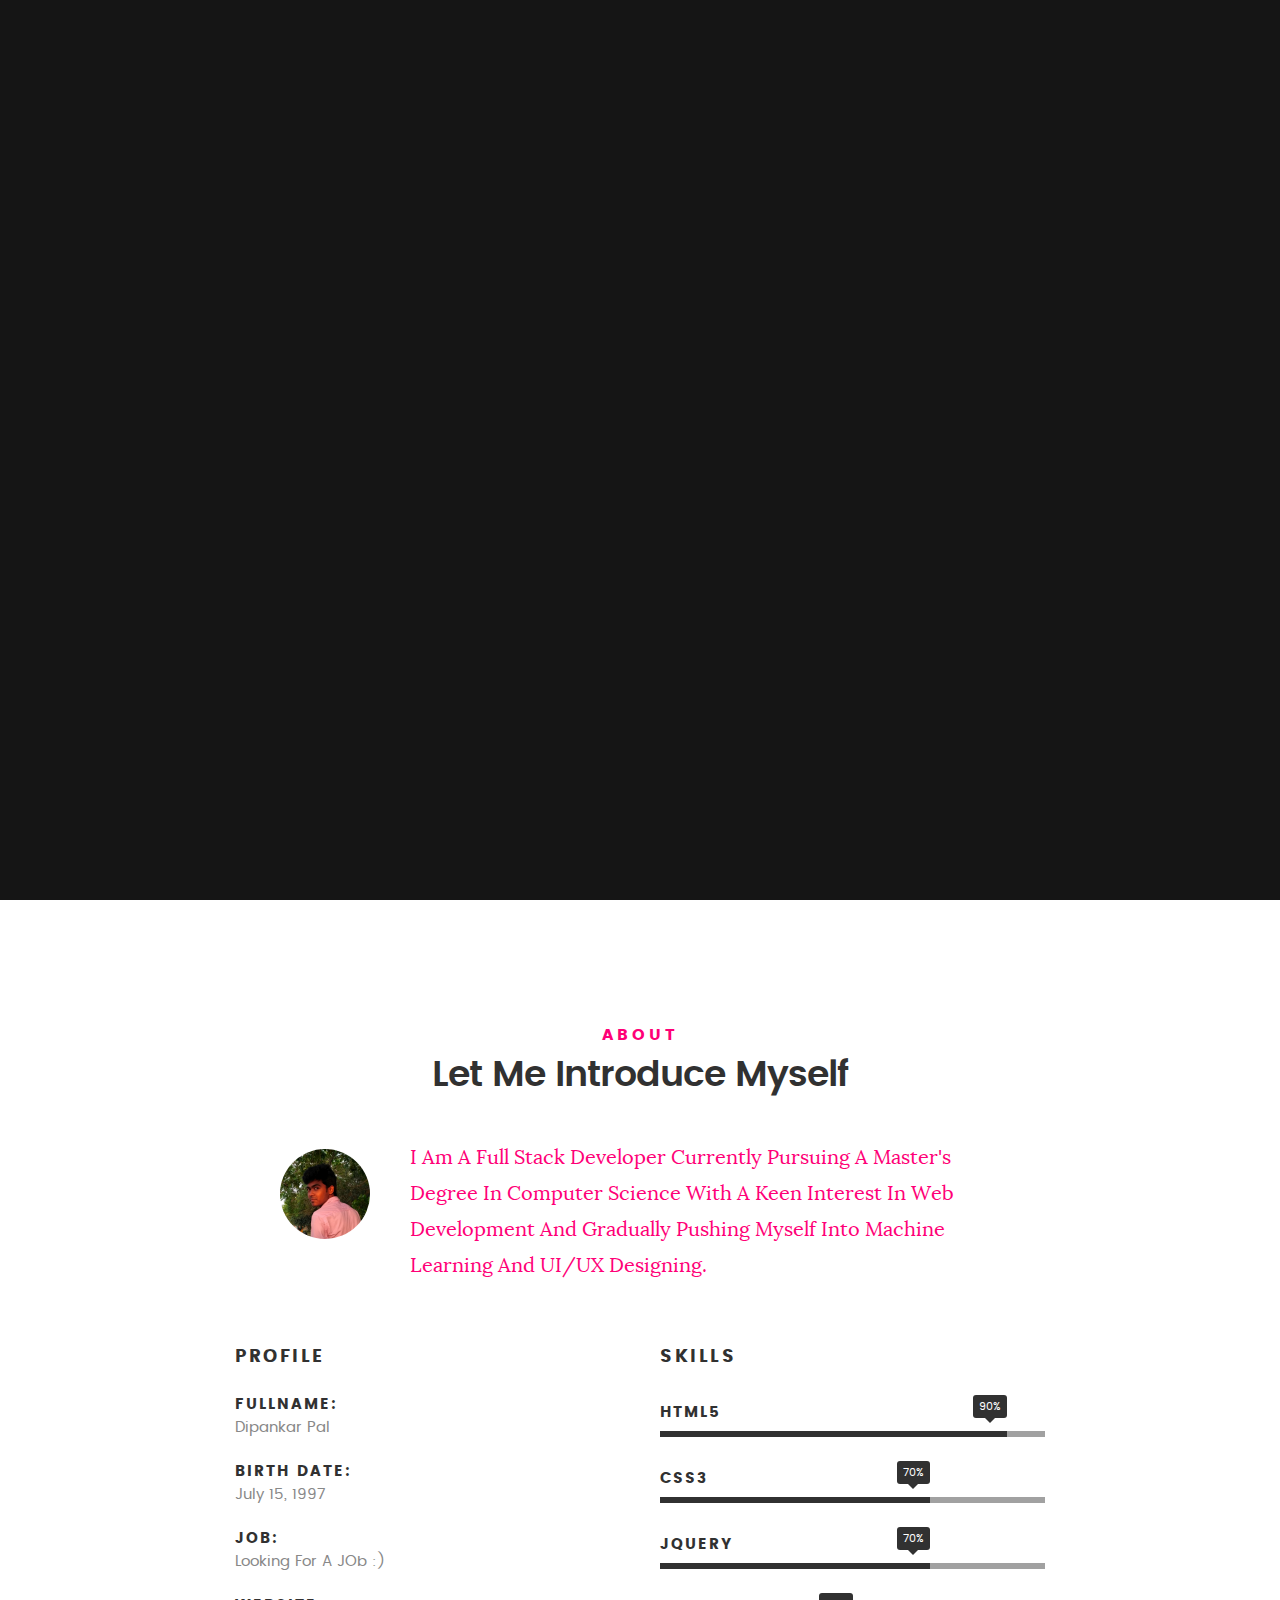
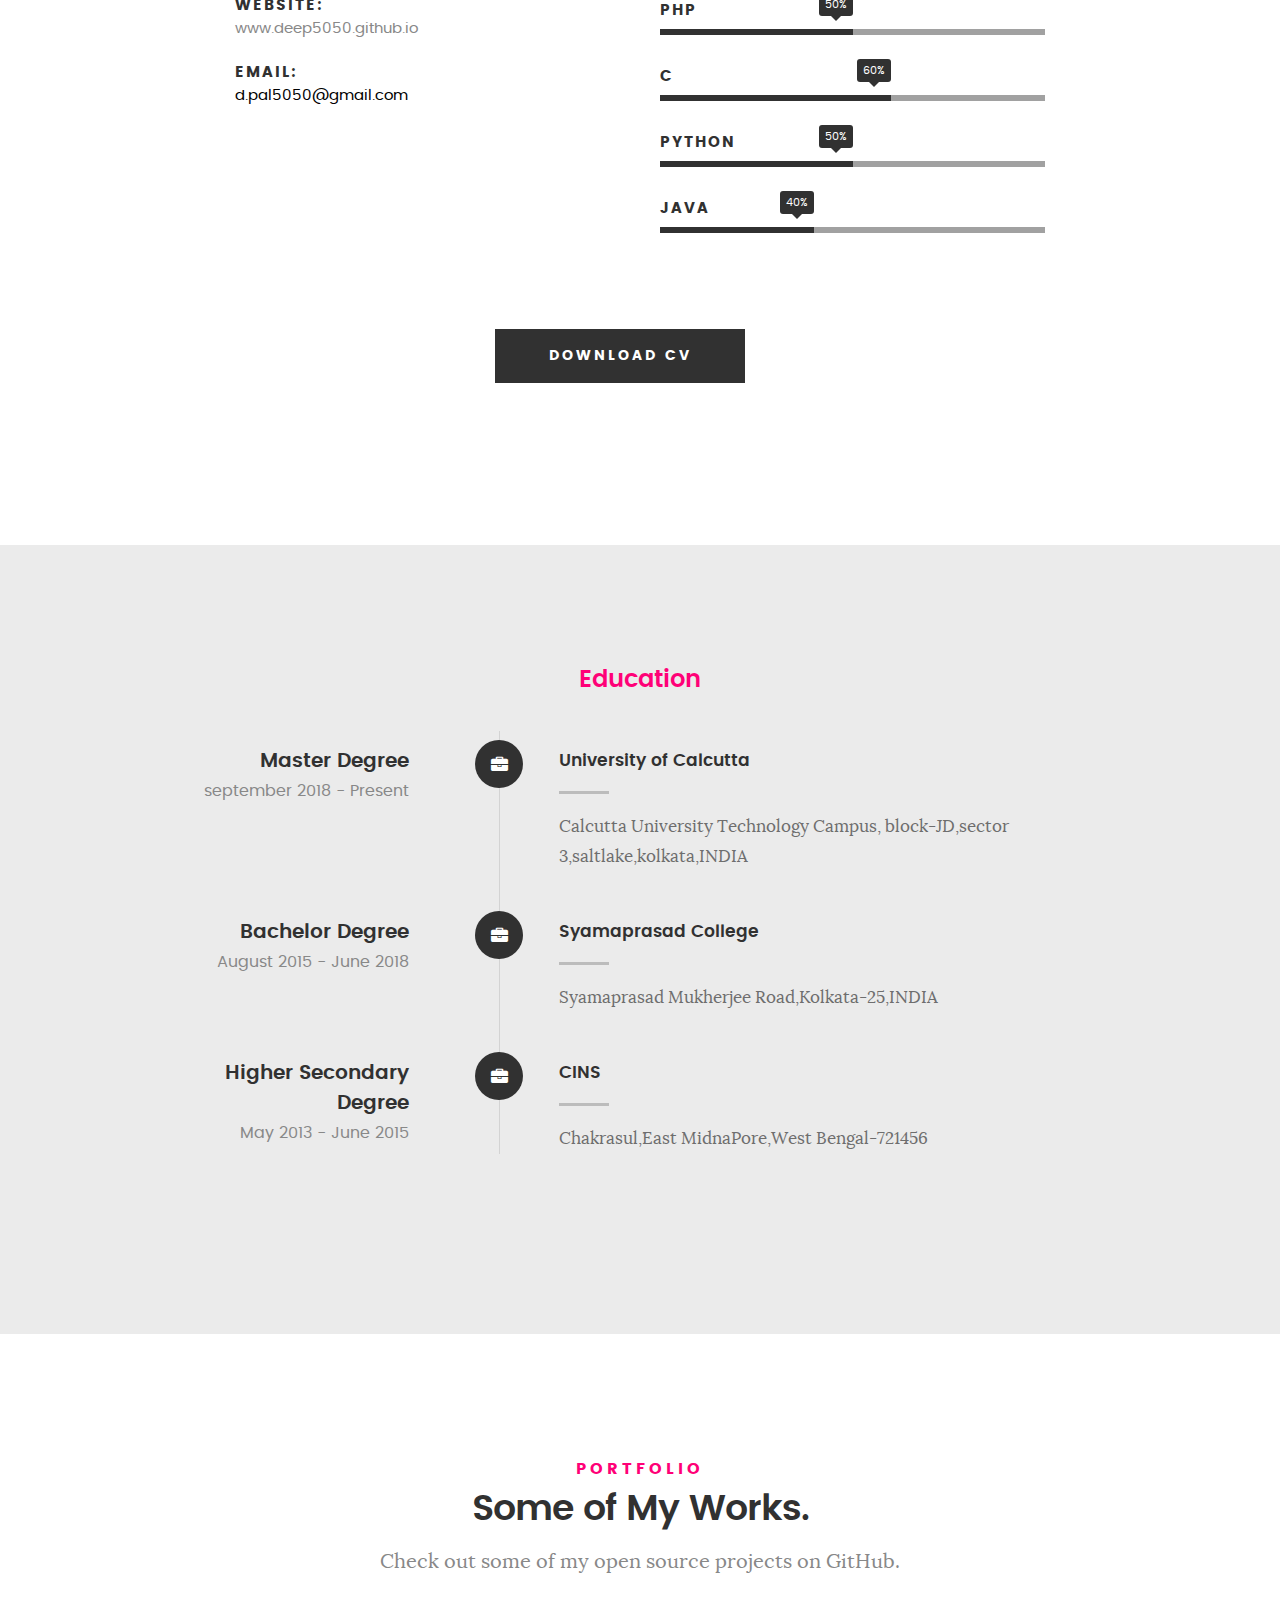
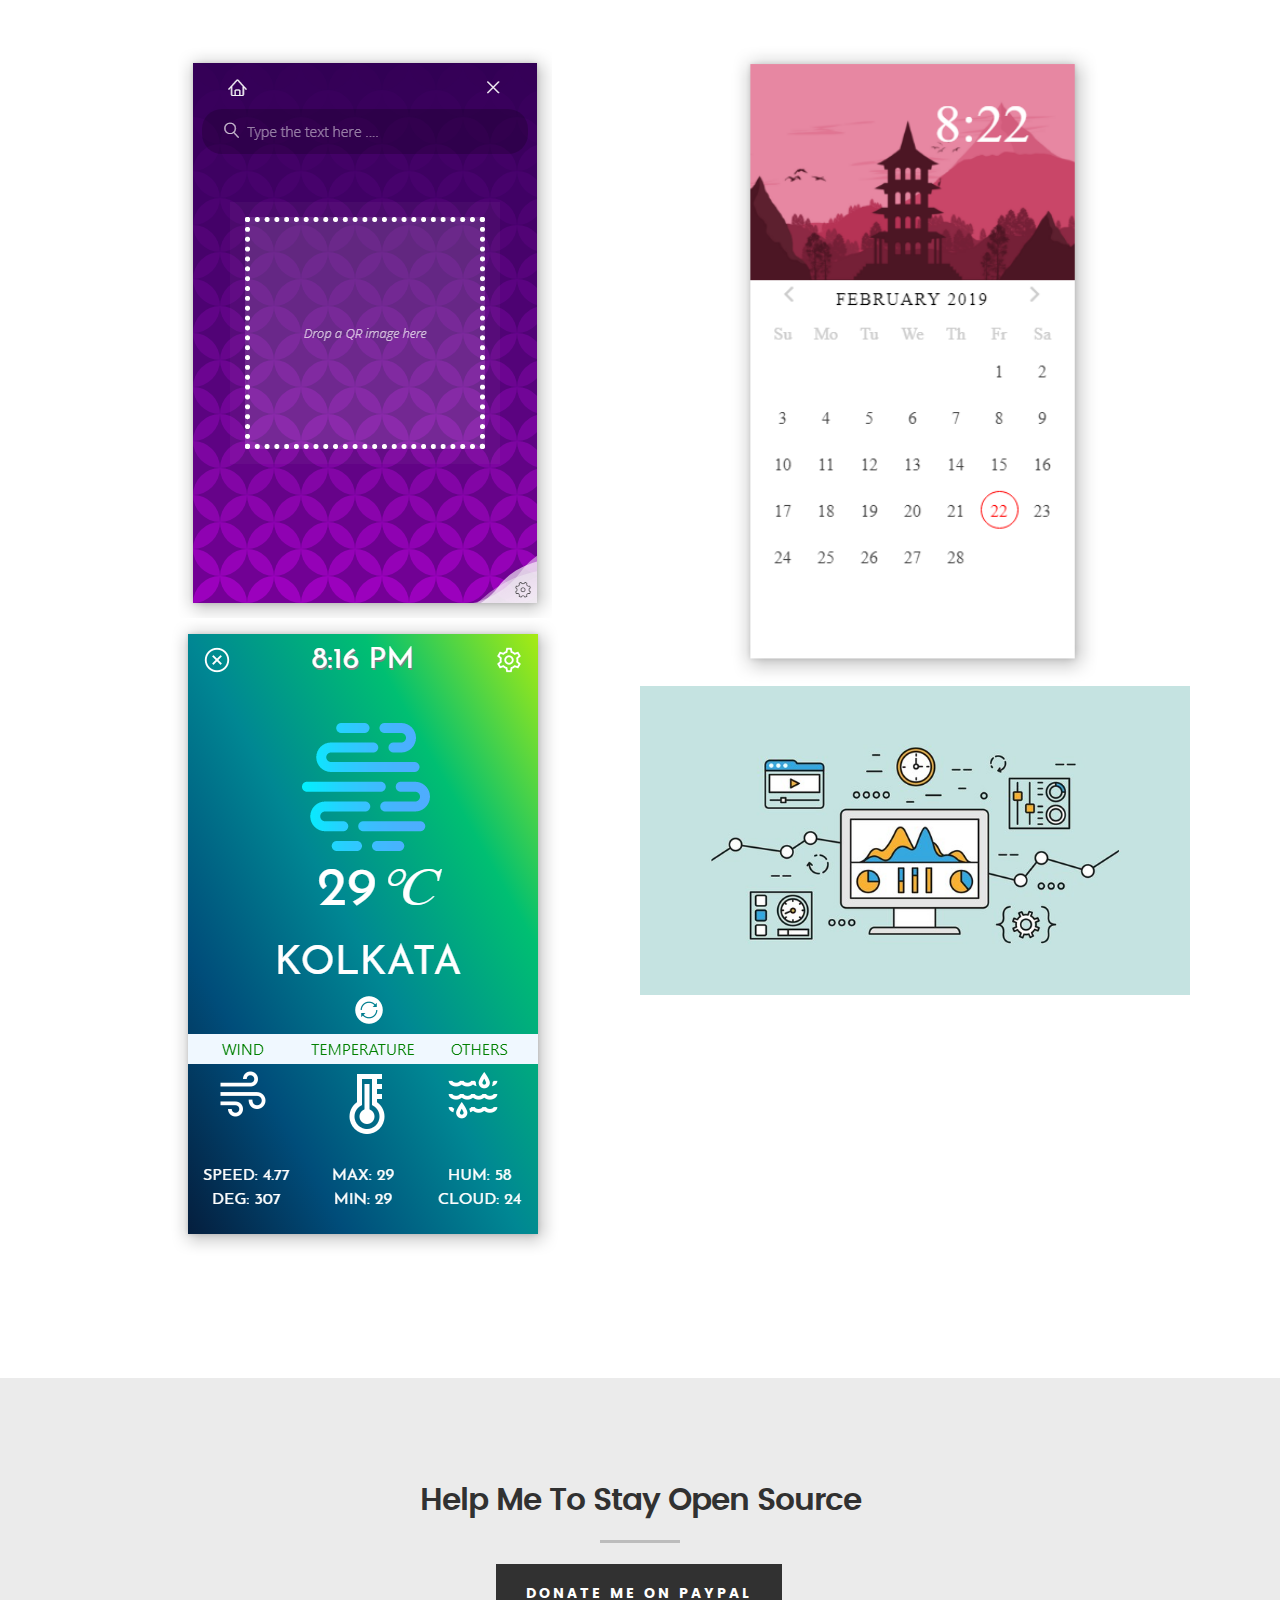
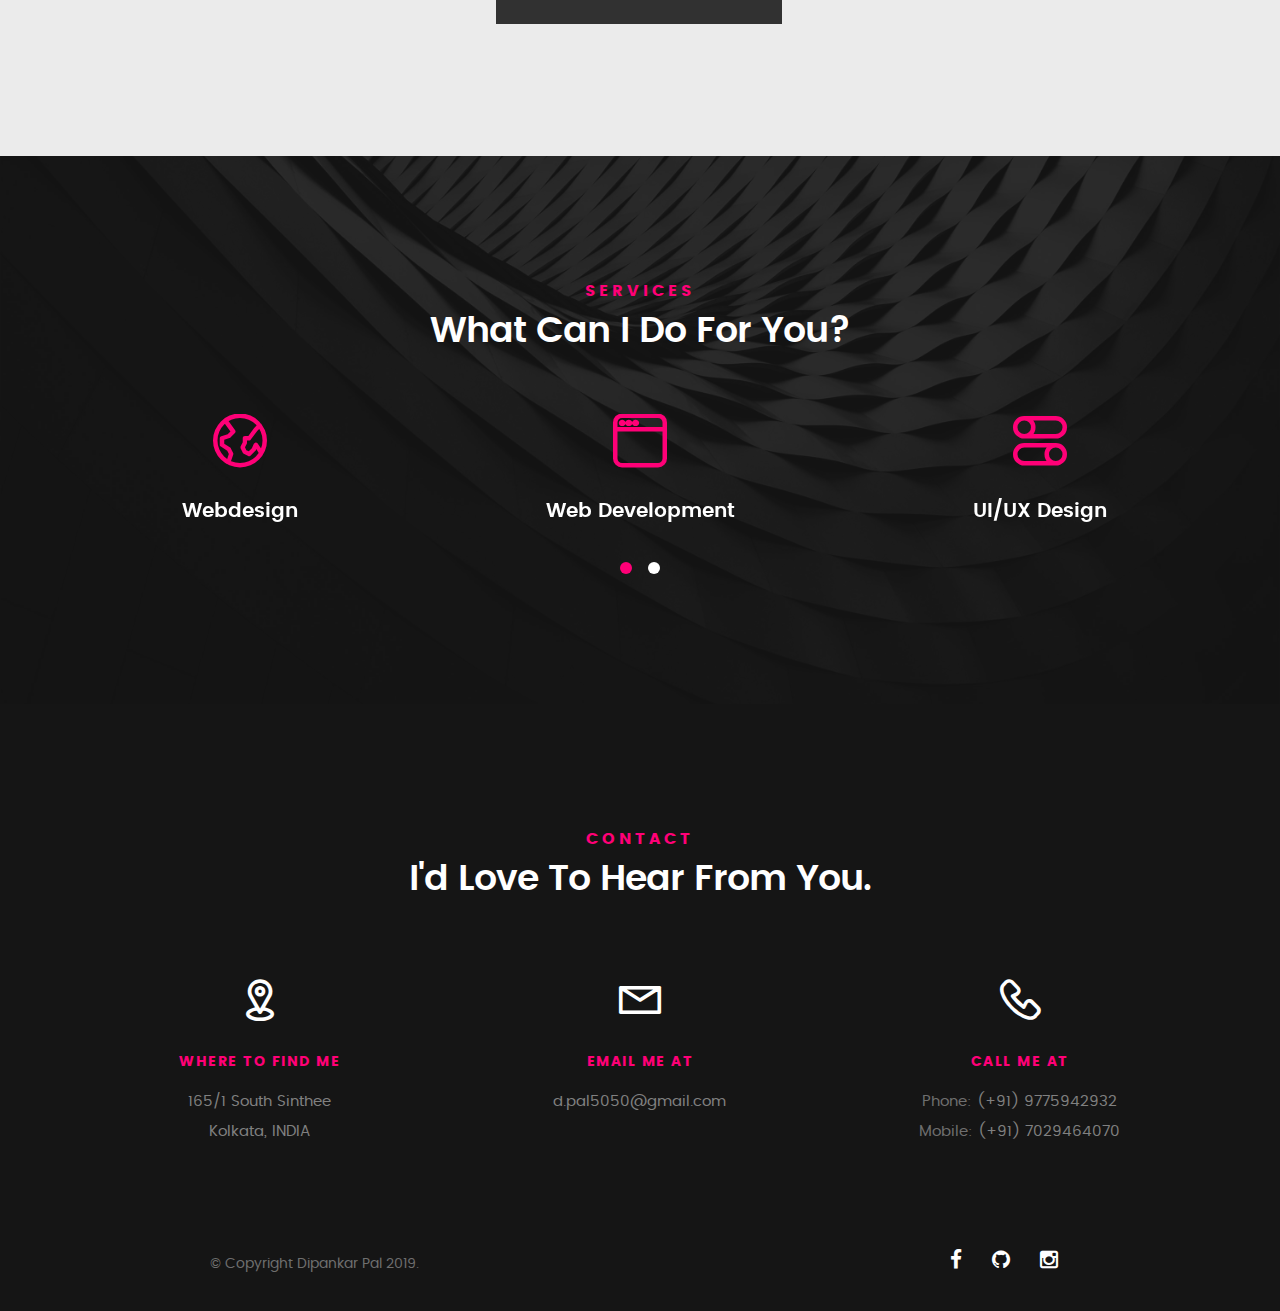
==== commit a69e9925: "looking for a job" ====
--- a/index.html
+++ b/index.html
@@ -187,7 +187,7 @@
 
    				<img src="images/profile-pic.png" alt="Profile Picture">
 
-   				<p class="lead" style="color: #FF0077;font-family: consolas;">I Am A Full Stack Developer Currently Pursuing A Master's Degree In Computer Science With A Keen Interest In Web Development And Gradually Pushing Myself Into Machine Learning And UI/UX Designing.</p>
+   				<p class="lead" style="color: #FF0077;">I Am A Full Stack Developer Currently Pursuing A Master's Degree In Computer Science With A Keen Interest In Web Development And Gradually Pushing Myself Into Machine Learning And UI/UX Designing.</p>
    			</div>   			
 
    		</div>   		
@@ -211,7 +211,7 @@
    				</li>
    				<li>
    					<strong>Job:</strong>
-   					<span>Freelancer, Frontend Developer</span>
+   					<span>Looking For A JOb :)</span>
    				</li>
    				<li>
    					<strong>Website:</strong>
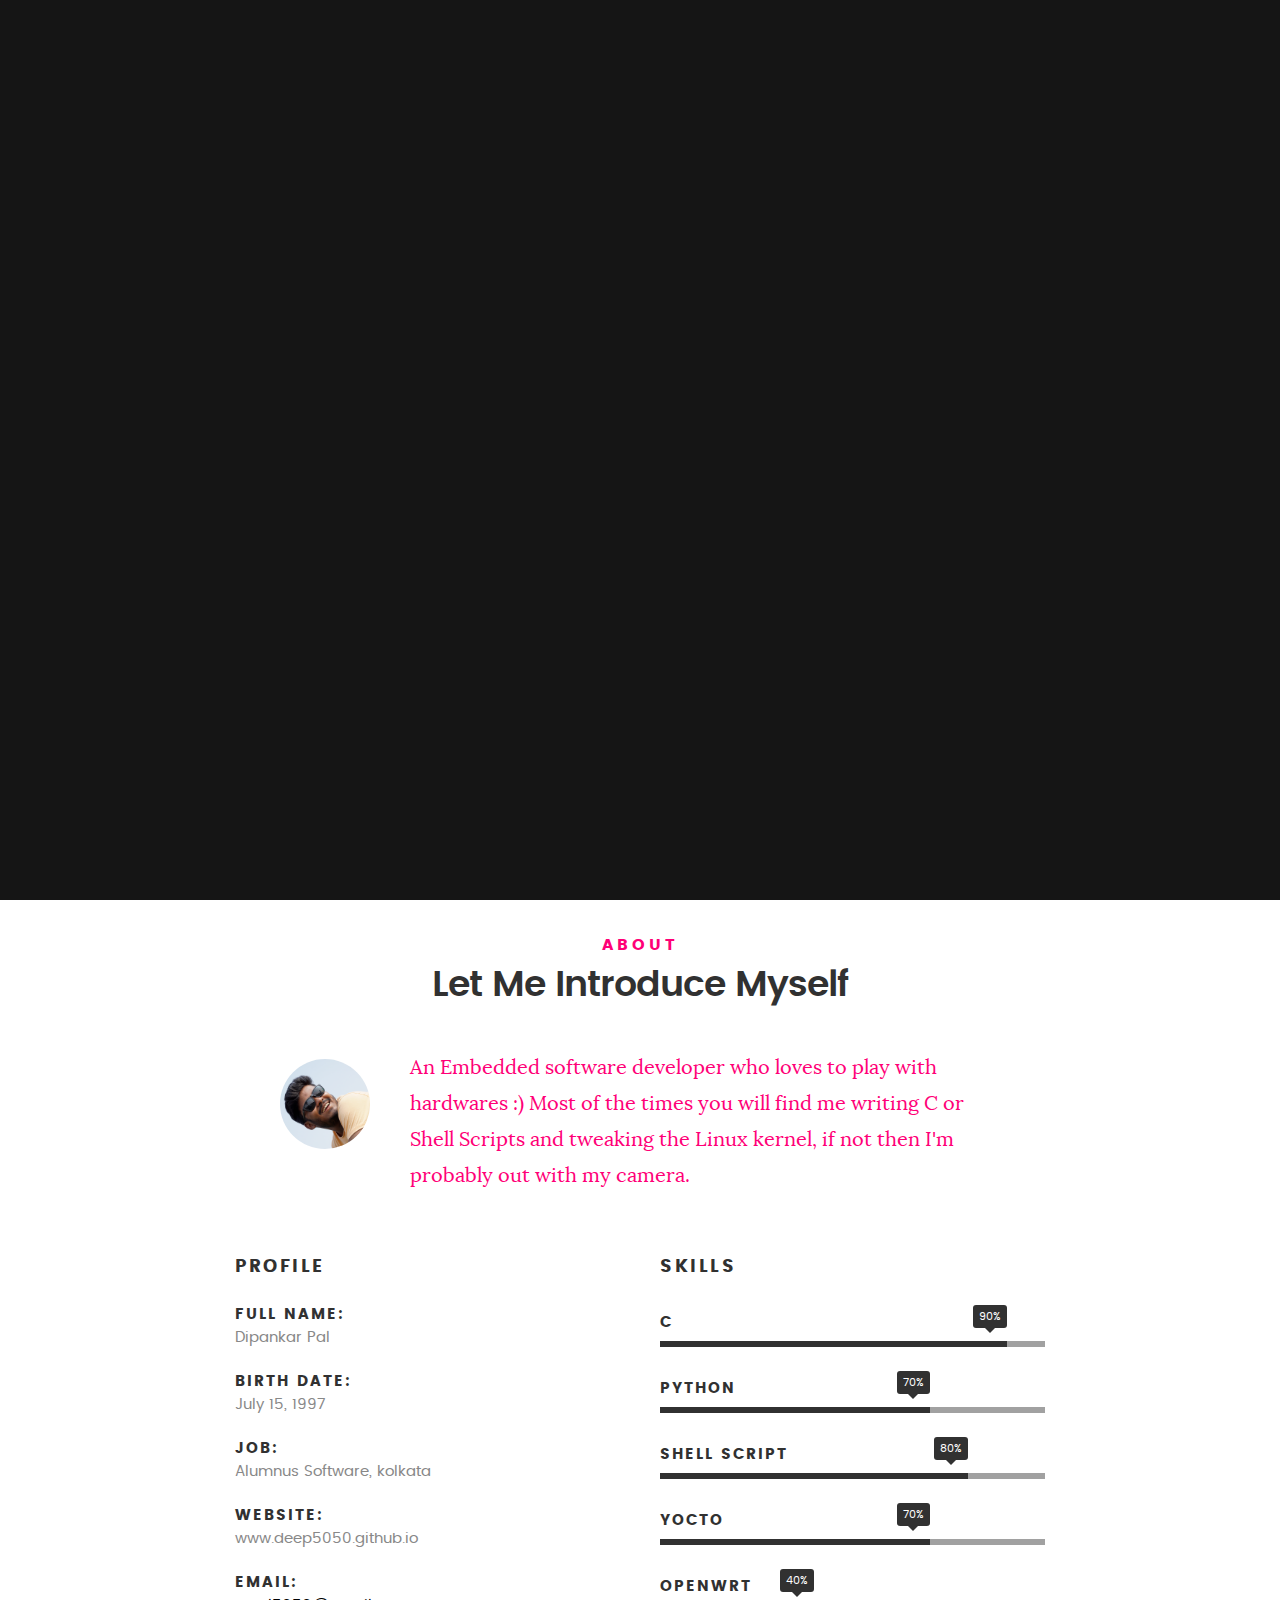
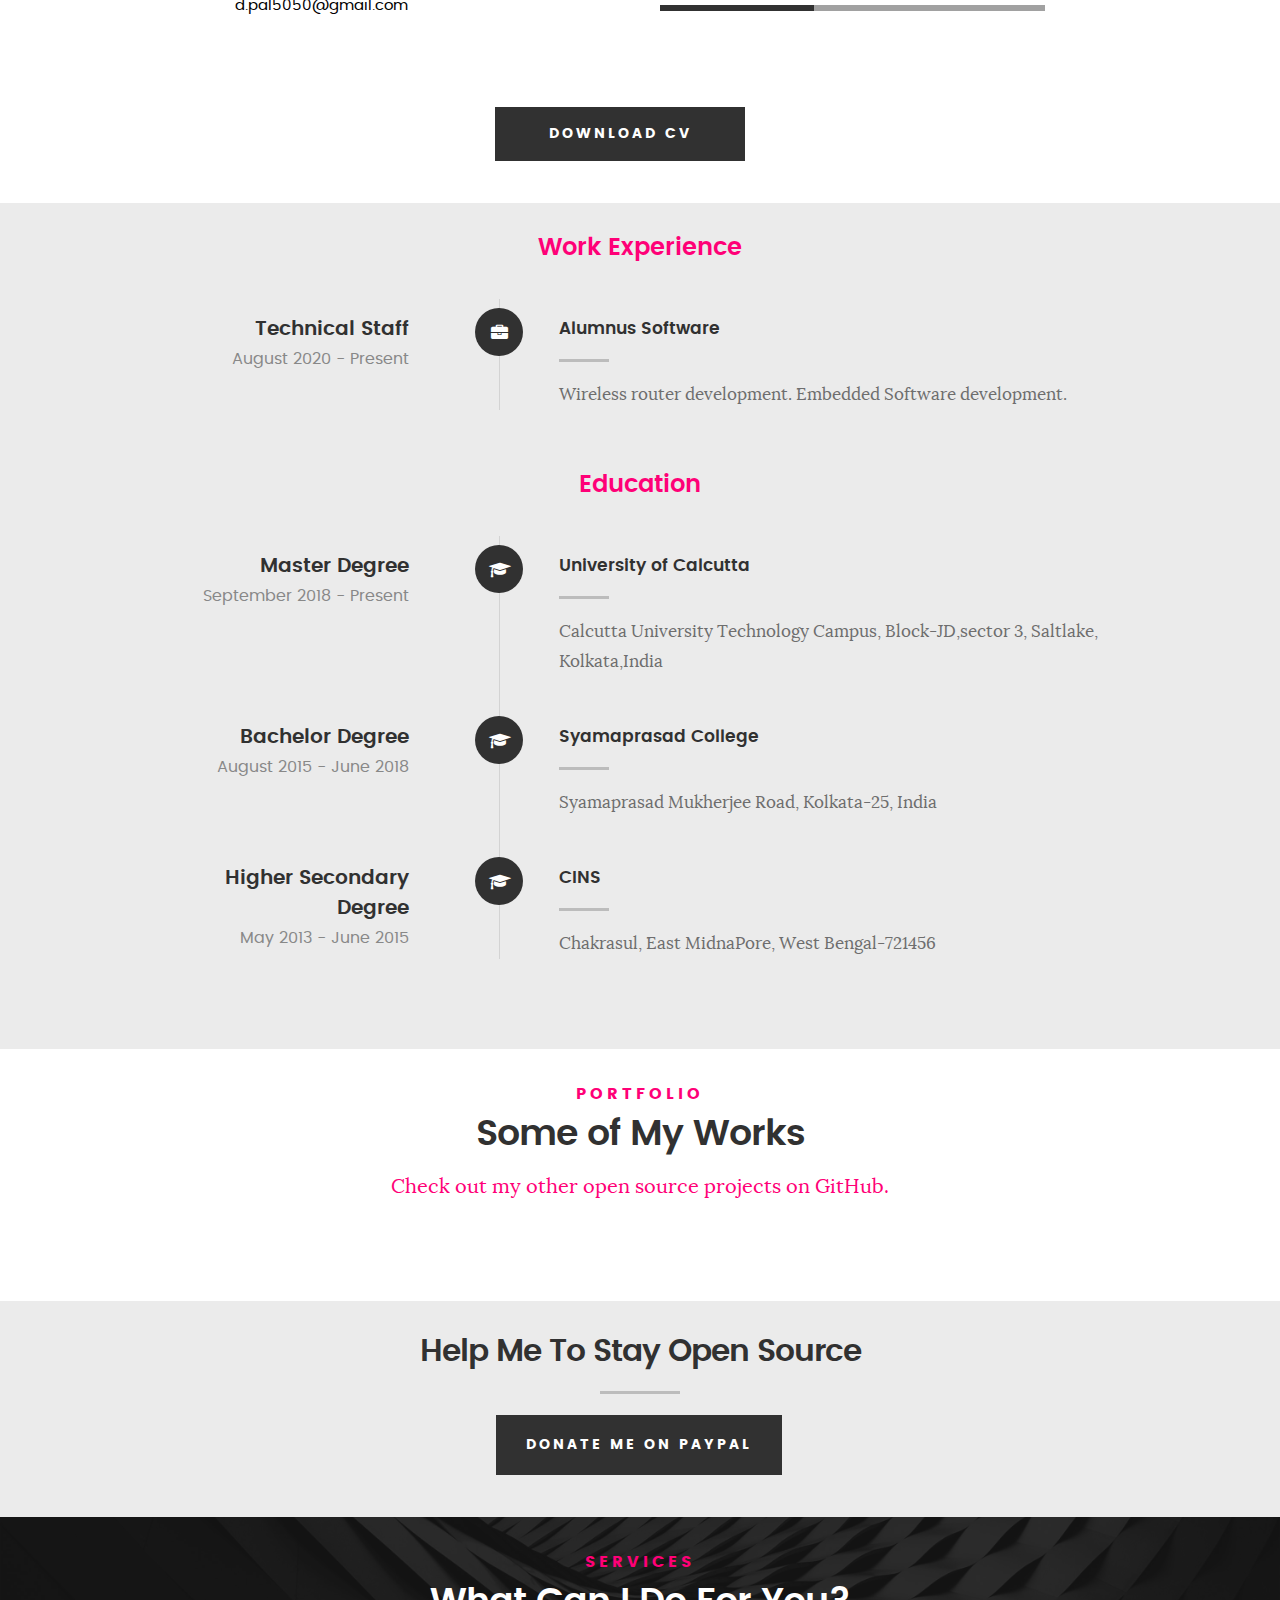
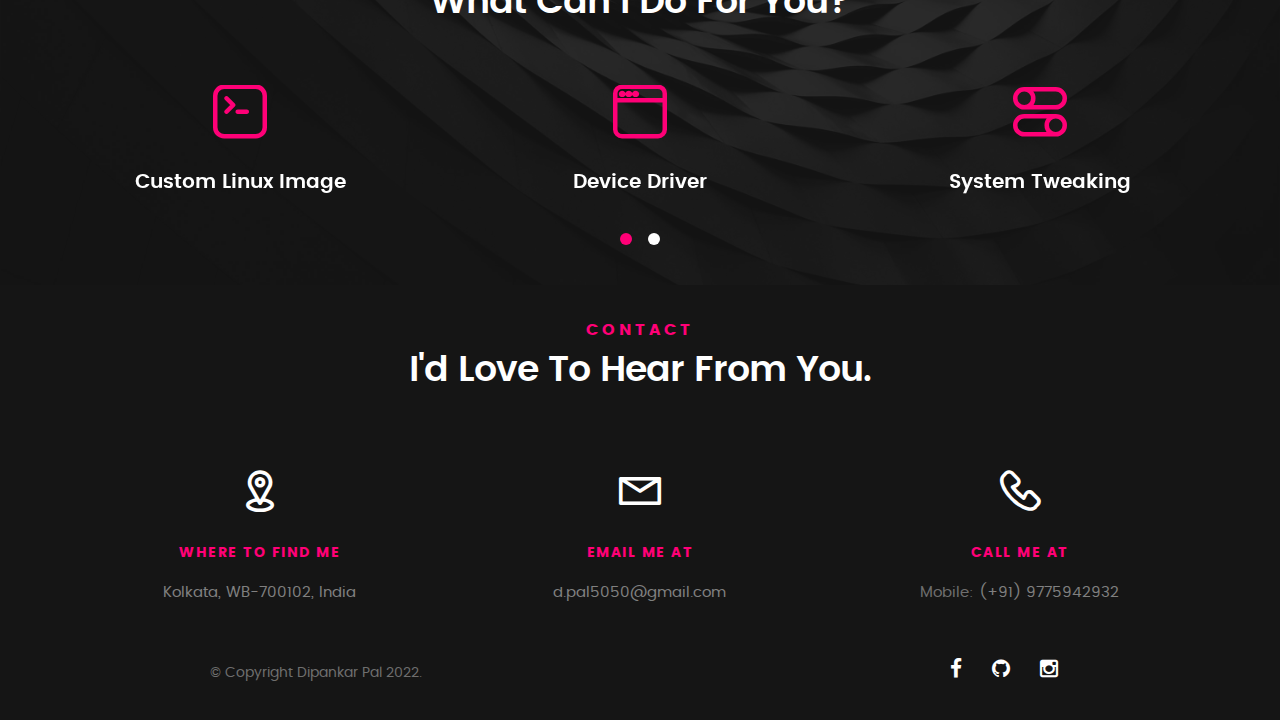
==== commit 064b6177: "updated 2022" ====
--- a/index.html
+++ b/index.html
@@ -1,1100 +1,430 @@
 <!DOCTYPE html>
-<!--[if IE 8 ]><html class="no-js oldie ie8" lang="en"> <![endif]-->
-<!--[if IE 9 ]><html class="no-js oldie ie9" lang="en"> <![endif]-->
-<!--[if (gte IE 9)|!(IE)]><!--><html class="no-js" lang="en"> <!--<![endif]-->
+<!--[if (gte IE 9)|!(IE)]><!-->
+<html class="no-js" lang="en">
+<!--<![endif]-->
+
 <head>
-
-   <!--- basic page needs
-   ================================================== -->
-   <meta charset="utf-8">
+	<meta charset="utf-8">
 	<title>Dipankar Pal</title>
-	<meta name="description" content="">  
+	<meta name="description" content="">
 	<meta name="author" content="">
-
-   <!-- mobile specific metas
-   ================================================== -->
 	<meta name="viewport" content="width=device-width, initial-scale=1, maximum-scale=1">
-
- 	<!-- CSS
-   ================================================== -->
-   <link rel="stylesheet" href="css/base.css">  
-   <link rel="stylesheet" href="css/main.css">
-   <link rel="stylesheet" href="css/vendor.css">     
-
-   <!-- script
-   ================================================== -->   
+	<link rel="stylesheet" href="css/base.css">
+	<link rel="stylesheet" href="css/main.css">
+	<link rel="stylesheet" href="css/vendor.css">
+
 	<script src="js/modernizr.js"></script>
 	<script src="js/pace.min.js"></script>
 
-   <!-- favicons
-	================================================== -->
 	<link rel="icon" type="image/png" href="favicon.svg">
-<style>
-.item-wrap{
-	text-align: center;
-}
-</style>
-<script>
-
-var TxtType = function(el, toRotate, period) {
-        this.toRotate = toRotate;
-        this.el = el;
-        this.loopNum = 0;
-        this.period = parseInt(period, 10) || 2000;
-        this.txt = '';
-        this.tick();
-        this.isDeleting = false;
-    };
-
-    TxtType.prototype.tick = function() {
-        var i = this.loopNum % this.toRotate.length;
-        var fullTxt = this.toRotate[i];
-
-        if (this.isDeleting) {
-        this.txt = fullTxt.substring(0, this.txt.length - 1);
-        } else {
-        this.txt = fullTxt.substring(0, this.txt.length + 1);
-        }
-
-        this.el.innerHTML = '<span class="wrap">'+this.txt+'</span>';
-
-        var that = this;
-        var delta = 200 - Math.random() * 100;
-
-        if (this.isDeleting) { delta /= 2; }
-
-        if (!this.isDeleting && this.txt === fullTxt) {
-        delta = this.period;
-        this.isDeleting = true;
-        } else if (this.isDeleting && this.txt === '') {
-        this.isDeleting = false;
-        this.loopNum++;
-        delta = 100;
-        }
-
-        setTimeout(function() {
-        that.tick();
-        }, delta);
-    };
-
-    window.onload = function() {
-        var elements = document.getElementsByClassName('typewrite');
-        for (var i=0; i<elements.length; i++) {
-            var toRotate = elements[i].getAttribute('data-type');
-            var period = elements[i].getAttribute('data-period');
-            if (toRotate) {
-              new TxtType(elements[i], JSON.parse(toRotate), period);
-            }
-        }
-        // INJECT CSS
-        var css = document.createElement("style");
-        css.type = "text/css";
-        css.innerHTML = ".typewrite > .wrap { border-right: 0.08em solid #ffff}";
-        document.body.appendChild(css);
-    };
-</script>
+	<style>
+		.item-wrap {
+			text-align: center;
+		}
+	</style>
+	<script>
+
+		var TxtType = function (el, toRotate, period) {
+			this.toRotate = toRotate;
+			this.el = el;
+			this.loopNum = 0;
+			this.period = parseInt(period, 10) || 2000;
+			this.txt = '';
+			this.tick();
+			this.isDeleting = false;
+		};
+
+		TxtType.prototype.tick = function () {
+			var i = this.loopNum % this.toRotate.length;
+			var fullTxt = this.toRotate[i];
+
+			if (this.isDeleting) {
+				this.txt = fullTxt.substring(0, this.txt.length - 1);
+			} else {
+				this.txt = fullTxt.substring(0, this.txt.length + 1);
+			}
+
+			this.el.innerHTML = '<span class="wrap">' + this.txt + '</span>';
+
+			var that = this;
+			var delta = 200 - Math.random() * 100;
+
+			if (this.isDeleting) { delta /= 2; }
+
+			if (!this.isDeleting && this.txt === fullTxt) {
+				delta = this.period;
+				this.isDeleting = true;
+			} else if (this.isDeleting && this.txt === '') {
+				this.isDeleting = false;
+				this.loopNum++;
+				delta = 100;
+			}
+
+			setTimeout(function () {
+				that.tick();
+			}, delta);
+		};
+
+		window.onload = function () {
+			var elements = document.getElementsByClassName('typewrite');
+			for (var i = 0; i < elements.length; i++) {
+				var toRotate = elements[i].getAttribute('data-type');
+				var period = elements[i].getAttribute('data-period');
+				if (toRotate) {
+					new TxtType(elements[i], JSON.parse(toRotate), period);
+				}
+			}
+			// INJECT CSS
+			var css = document.createElement("style");
+			css.type = "text/css";
+			css.innerHTML = ".typewrite > .wrap { border-right: 0.08em solid #ffff}";
+			document.body.appendChild(css);
+		};
+	</script>
 </head>
 
 <body id="top">
-
-	<!-- header 
-   ================================================== -->
-   <header>   	
-   	<div class="row">
-
-   		<div class="top-bar">
-   			<a class="menu-toggle" href="#"><span>Menu</span></a>
-
-	   		<div class="logo">
-		         <a href="index.html">DEEP</a>
-		      </div>		      
-
-		   	<nav id="main-nav-wrap">
+	<header>
+		<div class="row">
+			<div class="top-bar">
+				<a class="menu-toggle" href="#"><span>Menu</span></a>
+				<div class="logo">
+					<a href="index.html">DEEP</a>
+				</div>
+				<nav id="main-nav-wrap">
 					<ul class="main-navigation">
-						<li class="current"><a class="smoothscroll"  href="#intro" title="">Home</a></li>
-						<li><a class="smoothscroll"  href="#about" title="">About</a></li>
-						<li><a class="smoothscroll"  href="#resume" title="">Resume</a></li>
-						<li><a class="smoothscroll"  href="#portfolio" title="">Portfolio</a></li>
-						<!-- <li><a class="smoothscroll"  href="#services" title="">Services</a></li>					 -->
-						<li><a class="smoothscroll"  href="#contact" title="">Contact</a></li>	
-						<!-- <li><a href="styles.html" title="">Style Demo</a></li>				 -->
+						<li class="current"><a class="smoothscroll" href="#intro" title="">Home</a></li>
+						<li><a class="smoothscroll" href="#about" title="">About</a></li>
+						<li><a class="smoothscroll" href="#resume" title="">Resume</a></li>
+						<li><a class="smoothscroll" href="#portfolio" title="">Portfolio</a></li>
+						<li><a class="smoothscroll" href="#contact" title="">Contact</a></li>
 					</ul>
-				</nav>    		
-   		</div> <!-- /top-bar --> 
-   		
-   	</div> <!-- /row --> 		
-   </header> <!-- /header -->
-
-	<!-- intro section
-   ================================================== -->
-   <section id="intro">   
-
-   	<div class="intro-overlay"></div>	
-
-   	<div class="intro-content">
-   		<div class="row">
-
-   			<div class="col-twelve ">
-
-	   			<h5 class="">Hello, World.</h5>
-					 <h1>I'm Dipankar</h1>
-	   			<p class="intro-position">
-	   				<!--<span>Full Stack Developer</span>
-						<span>Photographer</span>
-						-->
-	   		
-
-
-					 <h3 style="color:white;">
-							<a href="" class="typewrite" data-period="2000" data-type='["NodeJs","Python","javaScript","c++","C","PHP","JQuery","electronJs","React","CSS","HTML","JAVA"]'style="color:#FF0077;font-family:consolas;">
-								<span class="wrap"></span>
-								<!-- <a href="" class="typewrite" data-period="2000" data-type='[ "Full Stack Developer", "UI/UX Designer", "Web Developer","Photographer","Open Source","NodeJs","Python","javaScript","c++","C","PHP","JQuery","electronJs","React","CSS","HTML","JAVA"]'style="color:#FF0077;font-family:consolas;"> -->
-
-							</a>
-						</h3>
-
+				</nav>
+			</div>
+		</div>
+	</header>
+
+	<!-- Intro Section -->
+	<section id="intro">
+		<div class="intro-overlay"></div>
+		<div class="intro-content">
+			<div class="row">
+				<div class="col-twelve ">
+					<h5 class="">Hello, World.</h5>
+					<h1>I'm Dipankar</h1>
+					<p class="intro-position">
+					<h3 style="color:white;">
+						<a href="" class="typewrite" data-period="2000"
+							data-type='["Yocto","OpenWRT","ARM","Device Driver","MAC80211","C","Python","Shell Script","Systemd","TCP/IP","Docker"]'
+							style="color:#FF0077;font-family:consolas;">
+							<span class="wrap"></span>
+						</a>
+					</h3>
 					</p>
-
-	   			<a class="button stroke smoothscroll" href="#about" title="">More About Me</a>
-
-	   		</div>  
-   			
-   		</div>   		 		
-   	</div> <!-- /intro-content --> 
-
-   	<ul class="intro-social">        
-         <li><a href="https://www.facebook.com/deep.neon" target="_blank"><i class="fa fa-facebook"></i></a></li>
-         <!-- <li><a href="#"><i class="fa fa-behance"></i></a></li> -->
-         <!-- <li><a href="#"><i class="fa fa-slack"></i></a></li> -->
-         <li><a href="https://www.github.com/deep5050" target="_blank" ><i class="fa fa-github"></i></a></li>
-         <li><a href="https://www.instagram.com/dipankarpal5050" target="_blank"><i class="fa fa-instagram"></i></a></li>
-      </ul> <!-- /intro-social -->      	
-
-   </section> <!-- /intro -->
-
-
-   <!-- about section
-   ================================================== -->
-   <section id="about">  
-
-   	<div class="row section-intro ">
-   		<div class="col-twelve">
-
-   			<h5>About</h5>
-   			<h1>Let Me Introduce Myself</h1>
-
-   			<div class="intro-info">
-
-   				<img src="images/profile-pic.png" alt="Profile Picture">
-
-   				<p class="lead" style="color: #FF0077;">I Am A Full Stack Developer Currently Pursuing A Master's Degree In Computer Science With A Keen Interest In Web Development And Gradually Pushing Myself Into Machine Learning And UI/UX Designing.</p>
-   			</div>   			
-
-   		</div>   		
-   	</div> <!-- /section-intro -->
-
-   	<div class="row about-content">
-
-   		<div class="col-six tab-full">
-
-   			<h3>Profile</h3>
-   			<!-- <p>Lorem ipsum Qui veniam ut consequat ex ullamco nulla in non ut esse in magna sint minim officia consectetur nisi commodo ea magna pariatur nisi cillum.</p> -->
-
-   			<ul class="info-list">
-   				<li>
-   					<strong>Fullname:</strong>
-   					<span>Dipankar Pal</span>
-   				</li>
-   				<li>
-   					<strong>Birth Date:</strong>
-   					<span>July 15, 1997</span>
-   				</li>
-   				<li>
-   					<strong>Job:</strong>
-   					<span>Looking For A JOb :)</span>
-   				</li>
-   				<li>
-   					<strong>Website:</strong>
-   					<span>www.deep5050.github.io</span>
-   				</li>
-   				<li>
-   					<strong>Email:</strong>
-   					<span><a href="mailto:d.pal5050@gmail.com">d.pal5050@gmail.com</a></span>
-   				</li>
-   			</ul> 
-   		</div>
-
-   		<div class="col-six tab-full">
-   			<h3>Skills</h3>
-   			
+					<a class="button stroke smoothscroll" href="#about" title="">More About Me</a>
+				</div>
+			</div>
+		</div>
+		<ul class="intro-social">
+			<li><a href="https://www.facebook.com/deep.neon" target="_blank"><i class="fa fa-facebook"></i></a></li>
+			<li><a href="https://www.github.com/deep5050" target="_blank"><i class="fa fa-github"></i></a></li>
+			<li><a href="https://www.instagram.com/dpnkr.pl" target="_blank"><i class="fa fa-instagram"></i></a></li>
+		</ul>
+	</section>
+
+	<!-- About Section -->
+	<section id="about">
+		<div class="row section-intro ">
+			<div class="col-twelve">
+				<h5>About</h5>
+				<h1>Let Me Introduce Myself</h1>
+				<div class="intro-info">
+					<img src="images/profile-pic.png" alt="Profile Picture" width="150px">
+					<p class="lead" style="color: #FF0077;">An Embedded software developer who loves to play with
+						hardwares :) Most of the times you will find me writing C or Shell
+						Scripts and tweaking the Linux kernel, if not then I'm probably out with my camera.</p>
+				</div>
+			</div>
+		</div>
+		<div class="row about-content">
+			<div class="col-six tab-full">
+				<h3>Profile</h3>
+				<ul class="info-list">
+					<li>
+						<strong>Full Name:</strong>
+						<span>Dipankar Pal</span>
+					</li>
+					<li>
+						<strong>Birth Date:</strong>
+						<span>July 15, 1997</span>
+					</li>
+					<li>
+						<strong>Job:</strong>
+						<span>Alumnus Software, kolkata</span>
+					</li>
+					<li>
+						<strong>Website:</strong>
+						<span>www.deep5050.github.io</span>
+					</li>
+					<li>
+						<strong>Email:</strong>
+						<span><a href="mailto:d.pal5050@gmail.com">d.pal5050@gmail.com</a></span>
+					</li>
+				</ul>
+			</div>
+
+			<div class="col-six tab-full">
+				<h3>Skills</h3>
 				<ul class="skill-bars">
-				   <li>
-				   	<div class="progress percent90"><span>90%</span></div>
-				   	<strong>HTML5</strong>
-				   </li>
-				   <li>
-				   	<div class="progress percent70"><span>70%</span></div>
-				   	<strong>CSS3</strong>
-				   </li>
-				   <li>
-				   	<div class="progress percent70"><span>70%</span></div>
-				   	<strong>JQuery</strong>
-				   </li>
-				   <li>
-				   	<div class="progress percent50"><span>50%</span></div>
-				   	<strong>PHP</strong>
-                   </li>
-                   <li>
-                   <div class="progress percent60"><span>60%</span></div>
-                   <strong>C</strong>
-               </li>
-               <li>
-               <div class="progress percent50"><span>50%</span></div>
-               <strong>Python</strong>
-           </li>
-           <li>
-           <div class="progress percent40"><span>40%</span></div>
-           <strong>Java</strong>
-       </li>
-				   <!-- <li> -->
-
-				   	<!-- <div class="progress percent75"><span>75%</span></div>
-				   	<strong>Wordpress</strong>
-				   </li>
-       -->
-				</ul> <!-- /skill-bars -->		
-
-   		</div>
-
-   	</div>
-
-   	<div class="row button-section">
-   		<div class="col-twelve">
-   			<!-- <a href="#contact" title="Hire Me" class="button stroke smoothscroll">Hire Me</a> -->
-   			<a href="./assets/dipankar_pal_cv.pdf" title="Download CV" class="button button-primary">Download CV</a>
-   		</div>   		
-   	</div>
-
-   </section> <!-- /process-->    
-
-
-   <!-- resume Section
-   ================================================== -->
+					<li>
+						<div class="progress percent90"><span>90%</span></div>
+						<strong>C</strong>
+					</li>
+					<li>
+						<div class="progress percent70"><span>70%</span></div>
+						<strong>Python</strong>
+					</li>
+					<li>
+						<div class="progress percent80"><span>80%</span></div>
+						<strong>Shell Script</strong>
+					</li>
+					<li>
+						<div class="progress percent70"><span>70%</span></div>
+						<strong>Yocto</strong>
+					</li>
+					<li>
+						<div class="progress percent40"><span>40%</span></div>
+						<strong>OpenWRT</strong>
+					</li>
+				</ul>
+			</div>
+		</div>
+		<div class="row button-section">
+			<div class="col-twelve">
+				<a href="./assets/dipankar_pal_cv.pdf" title="Download CV" class="button button-primary">Download CV</a>
+			</div>
+		</div>
+	</section>
+
+	<!-- Resume Section-->
 	<section id="resume" class="grey-section">
-
-		<!-- <div class="row section-intro">
-   		<div class="col-twelve">
-
-   			<h5>Resume</h5>
-   			<h1>More of my credentials.</h1>
-
-   			<p class="lead">Lorem ipsum Do commodo in proident enim in dolor cupidatat adipisicing dolore officia nisi aliqua incididunt Ut veniam lorem ipsum Consectetur ut in in eu do.</p>
-
-   		</div>   		 -->
-   	<!-- </div> /section-intro  -->
-
-   	<!-- <div class="row resume-timeline"> -->
-
-   		<!-- <div class="col-twelve resume-header">
-
-   			<h2>Work Experience</h2> -->
-
-   		<!-- </div> /resume-header -->
-
-   		<!-- <div class="col-twelve"> -->
-
-   			<!-- <div class="timeline-wrap"> -->
-
-   				<!-- <div class="timeline-block"> -->
-
-	   				<!-- <div class="timeline-ico"> -->
-	   					<!-- <i class="fa fa-graduation-cap"></i> -->
-	   				<!-- </div> -->
-
-	   				<!-- <div class="timeline-header"> -->
-	   					<!-- <h3>UI Designer</h3> -->
-	   					<!-- <p>July 2015 - Present</p> -->
-	   				<!-- </div> -->
-
-	   				<!-- <div class="timeline-content"> -->
-	   					<!-- <h4>Awesome Studio</h4> -->
-	   					<!-- <p>Lorem ipsum Occaecat do esse ex et dolor culpa nisi ex in magna consectetur nisi cupidatat laboris esse eiusmod deserunt aute do quis velit esse sed Ut proident cupidatat nulla esse cillum laborum occaecat nostrud sit dolor incididunt amet est occaecat nisi.</p> -->
-	   				<!-- </div> -->
-
-	   			<!-- </div> /timeline-block -->
-
-	   			<!-- <div class="timeline-block"> -->
-
-	   				<!-- <div class="timeline-ico">
-	   					<i class="fa fa-graduation-cap"></i>
-	   				</div> -->
-
-	   				<!-- <div class="timeline-header">
-	   					<h3>Front-end Developer</h3>
-	   					<p>July 2014 - June 2015</p> -->
-	   				<!-- </div> -->
-
-	   				<!-- <div class="timeline-content"> -->
-	   					<!-- <h4>Super Cool Agency</h4> -->
-	   					<!-- <p>Lorem ipsum Occaecat do esse ex et dolor culpa nisi ex in magna consectetur nisi cupidatat laboris esse eiusmod deserunt aute do quis velit esse sed Ut proident cupidatat nulla esse cillum laborum occaecat nostrud sit dolor incididunt amet est occaecat nisi incididunt.</p> -->
-	   				<!-- </div> -->
-
-	   			<!-- </div> /timeline-block -->
-
-	   			<!-- <div class="timeline-block">
-
-	   				<div class="timeline-ico">
-	   					<i class="fa fa-graduation-cap"></i>
-	   				</div>
-
-	   				<div class="timeline-header">
-	   					<h3>Web Designer</h3>
-	   					<p>May 2013 - June 2014</p>
-	   				</div>
-
-	   				<div class="timeline-content">
-	   					<h4>Great Designs Studio</h4>
-	   					<p>Lorem ipsum Occaecat do esse ex et dolor culpa nisi ex in magna consectetur nisi cupidatat laboris esse eiusmod deserunt aute do quis velit esse sed Ut proident cupidatat nulla esse cillum laborum occaecat nostrud sit dolor incididunt amet est occaecat nisi incididunt.</p>
-	   				</div> -->
-
-	   			<!-- </div> /timeline-block -->
-
-   			<!-- </div> /timeline-wrap   			 -->
-
-   		<!-- </div> /col-twelve -->
-   		
-   	<!-- </div>  -->
-   	
-   	<div class="row resume-timeline">
-
-   		<div class="col-twelve resume-header">
-
-   			<h2>Education</h2>
-
-   		</div> <!-- /resume-header -->
-
-   		<div class="col-twelve">
-
-   			<div class="timeline-wrap">
-
-   				<div class="timeline-block">
-
-	   				<div class="timeline-ico">
-	   					<i class="fa fa-briefcase"></i>
-	   				</div>
-
-	   				<div class="timeline-header">
-	   					<h3>Master Degree</h3>
-	   					<p>september 2018 - Present</p>
-	   				</div>
-
-	   				<div class="timeline-content">
-	   					<h4>University of Calcutta</h4>
-	   					<p>Calcutta University Technology Campus, block-JD,sector 3,saltlake,kolkata,INDIA</p>
-	   				</div>
-
-	   			</div> <!-- /timeline-block -->
-
-	   			<div class="timeline-block">
-
-	   				<div class="timeline-ico">
-	   					<i class="fa fa-briefcase"></i>
-	   				</div>
-
-	   				<div class="timeline-header">
-	   					<h3>Bachelor Degree</h3>
-	   					<p>August 2015 - June 2018</p>
-	   				</div>
-
-	   				<div class="timeline-content">
-	   					<h4>Syamaprasad College</h4>
-	   					<p>Syamaprasad Mukherjee Road,Kolkata-25,INDIA</p>
-	   				</div>
-
-	   			</div> <!-- /timeline-block -->
-
-	   			<div class="timeline-block">
-
-	   				<div class="timeline-ico">
-	   					<i class="fa fa-briefcase"></i>
-	   				</div>
-
-	   				<div class="timeline-header">
-	   					<h3>Higher Secondary Degree</h3>
-	   					<p>May 2013 - June 2015</p>
-	   				</div>
-
-	   				<div class="timeline-content">
-	   					<h4>CINS</h4>
-	   					<p>Chakrasul,East MidnaPore,West Bengal-721456</p>
-	   				</div>
-
-	   			</div> <!-- /timeline-block -->
-
-   			</div> <!-- /timeline-wrap -->   			
-
-   		</div> <!-- /col-twelve -->
-   		
-   	</div> <!-- /resume-timeline -->
-		
-	</section> <!-- /features -->
-
-
-	<!-- Portfolio Section
-   ================================================== -->
+		<!-- Work Experience -->
+		<div class="row resume-timeline">
+			<div class="col-twelve resume-header">
+				<h2>Work Experience</h2>
+			</div>
+			<div class="col-twelve">
+				<div class="timeline-wrap">
+					<div class="timeline-block">
+						<div class="timeline-ico">
+							<i class="fa fa-briefcase"></i>
+						</div>
+						<div class="timeline-header">
+							<h3>Technical Staff</h3>
+							<p>August 2020 - Present</p>
+						</div>
+						<div class="timeline-content">
+							<h4>Alumnus Software</h4>
+							<p>Wireless router development. Embedded Software development.</p>
+						</div>
+					</div>
+				</div>
+			</div>
+		</div>
+		<!-- Education -->
+		<div class="row resume-timeline">
+			<div class="col-twelve resume-header">
+				<h2>Education</h2>
+			</div>
+			<div class="col-twelve">
+				<div class="timeline-wrap">
+					<div class="timeline-block">
+						<div class="timeline-ico">
+							<i class="fa fa-graduation-cap"></i>
+						</div>
+						<div class="timeline-header">
+							<h3>Master Degree</h3>
+							<p>September 2018 - Present</p>
+						</div>
+						<div class="timeline-content">
+							<h4>University of Calcutta</h4>
+							<p>Calcutta University Technology Campus, Block-JD,sector 3, Saltlake, Kolkata,India</p>
+						</div>
+					</div>
+
+					<div class="timeline-block">
+						<div class="timeline-ico">
+							<i class="fa fa-graduation-cap"></i>
+						</div>
+						<div class="timeline-header">
+							<h3>Bachelor Degree</h3>
+							<p>August 2015 - June 2018</p>
+						</div>
+						<div class="timeline-content">
+							<h4>Syamaprasad College</h4>
+							<p>Syamaprasad Mukherjee Road, Kolkata-25, India</p>
+						</div>
+					</div>
+
+					<div class="timeline-block">
+						<div class="timeline-ico">
+							<i class="fa fa-graduation-cap"></i>
+						</div>
+						<div class="timeline-header">
+							<h3>Higher Secondary Degree</h3>
+							<p>May 2013 - June 2015</p>
+						</div>
+						<div class="timeline-content">
+							<h4>CINS</h4>
+							<p>Chakrasul, East MidnaPore, West Bengal-721456</p>
+						</div>
+					</div>
+				</div>
+			</div>
+		</div>
+	</section>
+
+	<!-- Portfolio Section -->
 	<section id="portfolio">
-
 		<div class="row section-intro">
-   		<div class="col-twelve">
-
-   			<h5>Portfolio</h5>
-   			<h1>Some of My Works.</h1>
-
-   			<p class="lead">Check out some of my open source projects on GitHub.</p>
-
-   		</div>   		
-   	</div> <!-- /section-intro--> 
-
-   	<div class="row portfolio-content">
-
-   		<div class="col-twelve">
-
-   			<!-- portfolio-wrapper -->
-	         <div id="folio-wrapper" class="block-1-2 block-mob-full stack">
-
-	         	<div class="bgrid folio-item">
-	               <div class="item-wrap">
-	               	<img src="images/portfolio/qikqr.png" alt="qikqr">
-	                  <a href="#modal-01" class="overlay">	                  	           
-	                     <div class="folio-item-table">
-	                     	<div class="folio-item-cell">
-		     					       <h3 class="folio-title">QikQR</h3>	     					    
-		     					    	 <span class="folio-types">
-		     					       	 QR code builder app made with electron js
-		     					       </span>
-		     					   </div>	                      	
-	                     </div>                    
-	                  </a>
-	               </div>	               
-	        		</div> <!-- /folio-item -->
-
-	        		<div class="bgrid folio-item">
-	               <div class="item-wrap">
-	               	<img src="images/portfolio/caldget.png" alt="Calender Widget">
-	               	<a href="#modal-02" class="overlay">              		                  
-	                     <div class="folio-item-table">
-	                     	<div class="folio-item-cell">
-	                     		<h3 class="folio-title">CaldGet</h3>	     					    
-		     					    	<span class="folio-types">
-		     					       	  A Minimal Calender Widget For Your Beautiful Desktop
-		     					      </span>		     		
-		     					   </div> 	                      	
-	                     </div>                    
-	                  </a>
-	               </div>
-	        		</div> <!-- /folio-item -->
-
-	            <div class="bgrid folio-item">
-	               <div class="item-wrap">
-	               	<img src="images/portfolio/minimalweather.png"alt="Miniman Weather">
-	                  <a href="#modal-03" class="overlay">             		                  
-	                     <div class="folio-item-table">
-	                     	<div class="folio-item-cell">
-	                     		<h3 class="folio-title">Minimal Weather</h3>	     					    
-		     					    	<span class="folio-types">
-		     					       	Minimalistic Cross-Platform Weather Application 
-		     					      </span>		     		
-		     					   </div> 	                      	
-	                     </div>                    
-	                  </a>
-	               </div>
-	        		</div> <!-- /folio-item -->
-
-	            <div class="bgrid folio-item">
-	               <div class="item-wrap">
-	               	<img src="images/portfolio/scrapers.png" alt="web sacrapers">
-	                  <a href="#modal-04" class="overlay">                  	                 
-	                     <div class="folio-item-table">
-	                     	<div class="folio-item-cell">
-	                     		<h3 class="folio-title">Web Scrapers</h3>	     					    
-		     					    	<span class="folio-types">
-		     					       	  Awesome Python Web Scrapers
-		     					      </span>		     		
-		     					   </div>  	                      	
-	                     </div>                    
-	                  </a>
-	               </div>
-	        		</div> <!-- /folio-item -->     
-
-	        	<!--	<div class="bgrid folio-item">
-	               <div class="item-wrap">
-	               	<img src="images/portfolio/lighthouse.jpg" alt="Lighthouse">
-	                  <a href="#modal-05" class="overlay">             		                  
-	                     <div class="folio-item-table">
-	                     	<div class="folio-item-cell">
-	                     		<h3 class="folio-title">Lighthouse</h3>	     					    
-		     					    	<span class="folio-types">
-		     					       	  Web Development
-		     					      </span>		     		
-		     					   </div> 	                      	
-	                     </div>                    
-	                  </a>
-	               </div>
-	        		</div> /folio-item -->
-
-	            <!--<div class="bgrid folio-item">
-	               <div class="item-wrap">
-	               	<img src="images/portfolio/salad.jpg" alt="Salad">
-	                  <a href="#modal-06" class="overlay">
-	                     <div class="folio-item-table">
-	                     	<div class="folio-item-cell">
-	                     		<h3 class="folio-title">Salad</h3>	     					    
-		     					    	<span class="folio-types">
-		     					       	  Branding
-		     					      </span>		     		
-		     					   </div>	                      	
-	                     </div>                    
-	                  </a>
-	               </div>
-	        		</div> /folio-item -->   
-
-	            <!-- modal popups - begin
-	            ============================================================= -->
-	            <div id="modal-01" class="popup-modal slider mfp-hide">	
-
-				     	<div class="media">
-				     		<img src="images/portfolio/modals/qikqr.png" alt="" />
-				     	</div>      	
-
-					   <div class="description-box">
-					      <h4>QikQr</h4>		      
-					      <p></p>
-
-					      <div class="categories">Desktop Apps</div>			               
-					   </div>
-
-			         <div class="link-box">
-			            <a href="https://www.github.com/deep5050/qikQR">Details</a>
-					      <a href="#" class="popup-modal-dismiss">Close</a>
-			         </div>		      
-
-				   </div> <!-- /modal-01 -->
-
-				   <div id="modal-02" class="popup-modal slider mfp-hide">	
-
-				     	<div class="media">
-				     		<img src="images/portfolio/modals/caldget.png" alt="" />
-				     	</div>      	
-
-					   <div class="description-box">
-					      <h4>Calender Widget</h4>		      
-					      <p>Minimal Calender Widget For Your Clean Desktop</p>
-
-					      <div class="categories">Desktop Apps</div>			               
-					   </div>
-
-			         <div class="link-box">
-			            <a href="https://www.github.com/deep5050/caldget">Details</a>
-					      <a href="#" class="popup-modal-dismiss">Close</a>
-			         </div>		      
-
-				   </div> <!-- /modal-02 -->
-
-				   <div id="modal-03" class="popup-modal slider mfp-hide">	
-
-				     	<div class="media">
-				     		<img src="images/portfolio/modals/minimalweather-modal.png" alt="" />
-				     	</div>      	
-
-					   <div class="description-box">
-					      <h4>minimal Weather</h4>		      
-					      <p> A minimalistic but smart weather app made with electron API</p>
-
-					      <div class="categories">Desktop Apps</div>			               
-					   </div>
-
-			         <div class="link-box">
-			            <a href="https://www.github.com/deep5050/minimal-weather">Details</a>
-					      <a href="#" class="popup-modal-dismiss">Close</a>
-			         </div>		      
-
-				   </div> <!-- /modal-03 -->
-
-				   <div id="modal-04" class="popup-modal slider mfp-hide">	
-
-				     	<div class="media">
-				     		<img src="images/portfolio/modals/scrapers.png" alt="" />
-				     	</div>      	
-
-					   <div class="description-box">
-					      <h4>Web Scrapers</h4>		      
-					      <p>Useful Web Scraping Scripts Written In Python With BeautifulSoup Library</p>
-
-					      <div class="categories">Web Scapers</div>			               
-					   </div>
-
-			         <div class="link-box">
-			            <a href="ttps://www.github.com/deep5050/deep-scraping-python">Details</a>
-					      <a href="#" class="popup-modal-dismiss">Close</a>
-			         </div>		      
-
-				   </div> <!-- /modal-04 -->
-
-				   <div id="modal-05" class="popup-modal slider mfp-hide">	
-
-				     	<div class="media">
-				     		<img src="images/portfolio/modals/m-lighthouse.jpg" alt="" />
-				     	</div>      	
-
-					   <div class="description-box">
-					      <h4>Lighthouse</h4>		      
-					      <p>Proin gravida nibh vel velit auctor aliquet. Aenean sollicitudin, lorem quis bibendum auctor, nisi elit consequat ipsum, nec sagittis sem nibh id elit.</p>
-
-					      <div class="categories">Web Development</div>			               
-					   </div>
-
-			         <div class="link-box">
-			            <a href="http://www.behance.net">Details</a>
-					      <a href="#" class="popup-modal-dismiss">Close</a>
-			         </div>		      
-
-				   </div> <!-- /modal-05 -->
-
-				   <div id="modal-06" class="popup-modal slider mfp-hide">	
-
-				     	<div class="media">
-				     		<img src="images/portfolio/modals/m-salad.jpg" alt="" />
-				     	</div>      	
-
-					   <div class="description-box">
-					      <h4>Salad</h4>		      
-					      <p>Proin gravida nibh vel velit auctor aliquet. Aenean sollicitudin, lorem quis bibendum auctor, nisi elit consequat ipsum, nec sagittis sem nibh id elit.</p>
-
-					      <div class="categories">Branding</div>			               
-					   </div>
-
-			         <div class="link-box">
-			            <a href="http://www.behance.net">Details</a>
-					      <a href="#" class="popup-modal-dismiss">Close</a>
-			         </div>		      
-
-				   </div> <!-- /modal-06 -->
-
-
-				   <!-- modal popups - end
-	            ============================================================= -->
-
-	         </div> <!-- /portfolio-wrapper --> 
-
-   		</div>  <!-- /twelve -->   
-
-   	</div> <!-- /portfolio-content --> 
-		
-	</section> <!-- /portfolio --> 
-
-
-	<!-- CTA Section
-	 ================================================== -->
-
-	 
+			<div class="col-twelve">
+				<h5>Portfolio</h5>
+				<h1>Some of My Works</h1>
+				<p class="lead" style="color: #FF0077;">Check out my other open source projects on GitHub.</p>
+			</div>
+		</div>
+
+	<!-- Add portfolio-section.html here -->
+	</section>
+
+	<!-- Donate Section -->
 	<section id="cta" class="grey-section">
-
-   	<div class="row cta-content">
-
-   		<div class="col-twelve section-ads">  
-
-	     		<h2 class="h01">Help Me To Stay Open Source</h2>
-		      <p class="lead">
-							<a class="button button-primary large" href="http://www.paypal.me/deep5050" target="_blank" rel="noopener noreferrer">Donate Me On PayPal</a>
+		<div class="row cta-content">
+			<div class="col-twelve section-ads">
+				<h2 class="h01">Help Me To Stay Open Source</h2>
+				<p class="lead">
+					<a class="button button-primary large" href="http://www.paypal.me/deep5050" target="_blank"
+						rel="noopener noreferrer">Donate Me On PayPal</a>
 				</p>
-   		</div>
-
-   	</div> <!-- /cta-content -->
-
-   </section> <!-- /cta --> 
-
-	
-	<!-- services Section
-   ================================================== -->
+			</div>
+		</div>
+	</section>
+
+	<!-- Services Section -->
 	<section id="services">
-
 		<div class="overlay"></div>
-
 		<div class="row section-intro">
-   		<div class="col-twelve">
-
-   			<h5>Services</h5>
-   			<h1>What Can I Do For You?</h1>
-
-   			<p class="lead"></p>
-
-   		</div>   		
-   	</div> <!-- /section-intro -->
-
-   	<div class="row services-content">
-
-   		<div id="owl-slider" class="owl-carousel services-list">
-
-	      	<div class="service">	
-
-	      		<span class="icon"><i class="icon-earth"></i></span>            
-
-	            <div class="service-content">	
-
-	            	 <h3>Webdesign</h3>
-
-		            <!-- <p class="desc">
-									I know Bootstrap,semantic
-	         		</p> -->
-	         		
-	         	</div> 	         	 
-
-				</div> <!-- /service -->
-
-				<div class="service">	
-
-					<span class="icon"><i class="icon-window"></i></span>                          
-
-	            <div class="service-content">	
-
-	            	<h3>Web Development</h3>  
-
-		            <!--<p class="desc">Sed ut perspiciatis unde omnis iste natus error sit voluptatem accusantium doloremque laudantium, totam rem aperiam, eaque ipsa quae ab illo inventore veritatis et quasi architecto beatae vitae dicta sunt explicabo. Nemo enim ipsam voluptatem quia voluptas sit aspernatur aut odit aut fugit.
-	         		</p>-->
-
-	            </div>	                          
-
-			   </div> <!-- /service -->
-
-
+			<div class="col-twelve">
+				<h5>Services</h5>
+				<h1>What Can I Do For You?</h1>
+				<p class="lead"></p>
+			</div>
+		</div>
+		<div class="row services-content">
+			<div id="owl-slider" class="owl-carousel services-list">
 				<div class="service">
-
-					<span class="icon"><i class="icon-toggles"></i></span>	              
-
-	            <div class="service-content">
-
-	            	<h3>UI/UX Design</h3>
-
-		           <!--<p class="desc">Sed ut perspiciatis unde omnis iste natus error sit voluptatem accusantium doloremque laudantium, totam rem aperiam, eaque ipsa quae ab illo inventore veritatis et quasi architecto beatae vitae dicta sunt explicabo. Nemo enim ipsam voluptatem quia voluptas sit aspernatur aut odit aut fugit.
-	         		</p> --> 
-	         		
-	            </div>                
-
-				</div> <!-- /service -->
-
-			   <div class="service">
-
-			   	<span class="icon"><i class="icon-image"></i></span>	            
-
-	            <div class="service-content">
-
-	            	<h3>Graphics Design</h3>
-
-		           <!-- <p class="desc">Sed ut perspiciatis unde omnis iste natus error sit voluptatem accusantium doloremque laudantium, totam rem aperiam, eaque ipsa quae ab illo inventore veritatis et quasi architecto beatae vitae dicta sunt explicabo. Nemo enim ipsam voluptatem quia voluptas sit aspernatur aut odit aut fugit.
-	        			</p> -->
-
-	            </div>	               
-
-			   </div> <!-- /service -->
-
-			   <div class="service">
-
-			   	<span class="icon"><i class="icon-chat"></i></span>	   	           
-
-	            <div class="service-content">
-
-	            	 <h3>Consultancy</h3>
-
-		            <!--<p class="desc">Sed ut perspiciatis unde omnis iste natus error sit voluptatem accusantium doloremque laudantium, totam rem aperiam, eaque ipsa quae ab illo inventore veritatis et quasi architecto beatae vitae dicta sunt explicabo. Nemo enim ipsam voluptatem quia voluptas sit aspernatur aut odit aut fugit.
-	        			</p> -->
-	        			
-	            </div>	               
-
-			   </div> <!-- /service -->
-
-	      </div> <!-- /services-list -->
-   		
-   	</div> <!-- /services-content -->
-		
-	</section> <!-- /services -->	
-
-
-	<!-- stats Section
-   ================================================== -->
-	<!-- <section id="stats" class="count-up">
-
+					<span class="icon"><i class="icon-terminal"></i></span>
+					<div class="service-content">
+						<h3>Custom Linux Image</h3>
+					</div>
+				</div>
+				<div class="service">
+					<span class="icon"><i class="icon-window"></i></span>
+					<div class="service-content">
+						<h3>Device Driver</h3>
+					</div>
+				</div>
+				<div class="service">
+					<span class="icon"><i class="icon-toggles"></i></span>
+					<div class="service-content">
+						<h3>System Tweaking</h3>
+					</div>
+				</div>
+
+				<div class="service">
+					<span class="icon"><i class="icon-image"></i></span>
+					<div class="service-content">
+						<h3>System Design</h3>
+					</div>
+				</div>
+				<div class="service">
+					<span class="icon"><i class="icon-chat"></i></span>
+					<div class="service-content">
+						<h3>Consultancy</h3>
+					</div>
+				</div>
+			</div>
+		</div>
+	</section>
+
+	<!-- Contact Section -->
+	<section id="contact">
+		<div class="row section-intro">
+			<div class="col-twelve">
+				<h5>Contact</h5>
+				<h1>I'd Love To Hear From You.</h1>
+				<p class="lead"></p>
+			</div>
+		</div>
+		<div class="row contact-info">
+			<div class="col-four tab-full">
+				<div class="icon">
+					<i class="icon-pin"></i>
+				</div>
+				<h5>Where to find me</h5>
+				<p>
+					<a href="https://www.google.com/maps/place/Kestopur,+Kolkata,+West+Bengal/@22.5950648,88.4188571,14z/data=!3m1!4b1!4m5!3m4!1s0x3a02759bb5d7c6a9:0x6e0766f360bbcff4!8m2!3d22.5971854!4d88.4370585"
+						target="_blank" rel="noopener noreferrer" style="color:grey;">Kolkata, WB-700102, India</a>
+				</p>
+			</div>
+			<div class="col-four tab-full collapse">
+				<div class="icon">
+					<i class="icon-mail"></i>
+				</div>
+				<h5>Email Me At</h5>
+				<p>
+					<a href="mailto:d.pal5050@gmail.com" style="color:grey;">d.pal5050@gmail.com</a>
+				</p>
+			</div>
+			<div class="col-four tab-full">
+				<div class="icon">
+					<i class="icon-phone"></i>
+				</div>
+				<h5>Call Me At</h5>
+				<p>Mobile: <a href="tel:+919775942932" style="color:grey;"> (+91) 9775942932</a> <br>
+				</p>
+			</div>
+		</div>
+	</section>
+
+	<!-- footer -->
+	<footer>
 		<div class="row">
-			<div class="col-twelve">
-
-				<div class="block-1-6 block-s-1-3 block-tab-1-2 block-mob-full stats-list">
-
-					<div class="bgrid stat">
-
-						<div class="icon-part">
-							<i class="icon-pencil-ruler"></i>
-						</div>
-
-						<h3 class="stat-count">
-							1500
-						</h3>
-
-						<h5 class="stat-title">
-							Projects Completed
-						</h5>
-
-					</div> /stat					 -->
-
-					<!-- <div class="bgrid stat">
-
-						<div class="icon-part">
-							<i class="icon-users"></i>
-						</div>
-
-						<h3 class="stat-count">
-							900
-						</h3>
-
-						<h5 class="stat-title">
-							Happy Clients
-						</h5>
-
-					</div>  /stat -->
-
-					<!-- <div class="bgrid stat">
-
-						<div class="icon-part">
-							<i class="icon-badge"></i>
-						</div>
-
-						<h3 class="stat-count">
-							200
-						</h3>
-
-						<h5 class="stat-title">
-							Awards Received
-						</h5>
-
-					</div> -->
-
-					<!-- <div class="bgrid stat">
-
-						<div class="icon-part">
-							<i class="icon-light-bulb"></i>
-						</div>
-
-						<h3 class="stat-count">
-							120
-						</h3>
-
-						<h5 class="stat-title">
-							Crazy Ideas
-						</h5>
-
-                    </div>  -->
-                    <!-- /stat -->
-
-					<!-- <div class="bgrid stat">
-
-						<div class="icon-part">
-							<i class="icon-cup"></i>
-						</div>
-
-						<h3 class="stat-count">
-							1500
-						</h3>
-
-						<h5 class="stat-title">
-							Coffee Cups
-						</h5>
-
-                    </div> -->
-                     <!-- /stat -->
-
-					<!-- <div class="bgrid stat">
-
-						<div class="icon-part">
-							<i class="icon-clock"></i>
-						</div>
-
-						<h3 class="stat-count">
-							7200
-						</h3>
-
-						<h5 class="stat-title">
-							Hours
-						</h5>
-
-                    </div> -->
-                     <!-- /stat -->
-
-                <!-- </div>  -->
-                <!-- /stats-list -->
-
-            <!-- </div>  -->
-            <!-- /twelve -->
-        <!-- </div>  -->
-        <!-- /row -->
-
-    <!-- </section> -->
-     <!-- /stats -->
-
-	
-   <!-- contact
-   ================================================== -->
-	<section id="contact">
-
-		<div class="row section-intro">
-   		<div class="col-twelve">
-
-   			<h5>Contact</h5>
-   			<h1>I'd Love To Hear From You.</h1>
-
-   			<p class="lead"></p>
-
-   		</div> 
-   	</div> <!-- /section-intro -->
-
-   	<!-- <div class="row contact-form">
-
-   		<div class="col-twelve"> -->
-
-            <!-- form -->
-            <!-- <form name="contactForm" id="contactForm" method="post" action=""> -->
-      			<!-- <fieldset> -->
-
-                  <!-- <div class="form-field"> -->
- 						   <!-- <input name="contactName" type="text" id="contactName" placeholder="Name" value="" minlength="2" required=""> -->
-                  <!-- </div> -->
-                  <!-- <div class="form-field"> -->
-	      			   <!-- <input name="contactEmail" type="email" id="contactEmail" placeholder="Email" value="" required=""> -->
-	               <!-- </div> -->
-                  <!-- <div class="form-field"> -->
-	     				   <!-- <input name="contactSubject" type="text" id="contactSubject" placeholder="Subject" value=""> -->
-	               <!-- </div>                        -->
-                  <!-- <div class="form-field"> -->
-	                 	<!-- <textarea name="contactMessage" id="contactMessage" placeholder="message" rows="10" cols="50" required=""></textarea> -->
-	               <!-- </div>                      
-                 <div class="form-field">
-                     <button class="submitform">Submit</button>
-                     <div id="submit-loader">
-                        <div class="text-loader">Sending...</div>                             
-       				      <div class="s-loader">
-								  	<div class="bounce1"></div>
-								  	<div class="bounce2"></div>
-								  	<div class="bounce3"></div>
-								</div>
-							</div>
-                  </div>
-
-      			</fieldset>
-              </form>  -->
-              <!-- Form End -->
-
-            <!-- contact-warning -->
-            <!-- <div id="message-warning">            	 -->
-            <!-- </div>             -->
-            <!-- contact-success -->
-      		<!-- <div id="message-success">
-               <i class="fa fa-check"></i>Your message was sent, thank you!<br>
-      		</div> -->
-
-         <!-- </div>  -->
-         <!-- /col-twelve -->
-   		
-       <!-- </div> -->
-        <!-- /contact-form -->
-
-   	<div class="row contact-info">
-
-   		<div class="col-four tab-full">
-
-   			<div class="icon">
-   				<i class="icon-pin"></i>
-   			</div>
-
-   			<h5>Where to find me</h5>
-
-   			<p>
-					 <a href="https://www.google.co.in/maps/place/Calcutta+University+Hostel/@22.6285867,88.3819851,18.55z/data=!4m5!3m4!1s0x39f89d9346f66251:0x7a5ff7695f4f35ec!8m2!3d22.6283901!4d88.3814364" target="_blank" rel="noopener noreferrer" style="color:grey;"> 165/1 South Sinthee <br>
-            Kolkata, INDIA</a>
-           
-            </p>
-
-   		</div>
-
-   		<div class="col-four tab-full collapse">
-
-   			<div class="icon">
-   				<i class="icon-mail"></i>
-   			</div>
-
-               <h5>Email Me At</h5>
-
-   			<p>
-					<a href="mailto:d.pal5050@gmail.com" style="color:grey;">d.pal5050@gmail.com</a>
-			</p>
-   		</div>
-
-   		<div class="col-four tab-full">
-
-   			<div class="icon">
-   				<i class="icon-phone"></i>
-   			</div>
-
-   			<h5>Call Me At</h5>
-
-   			<p>Phone: <a href="tel:+919775942932" style="color:grey;"> (+91) 9775942932</a> <br>
-			   	Mobile: <a href="tel:+917029464070" style="color:grey;"> (+91) 7029464070</a> <br>
-			   </p>
-
-   		</div>
-   		
-   	</div> <!-- /contact-info -->
-		
-	</section> <!-- /contact -->
-
-
-   <!-- footer
-   ================================================== -->
-
-   <footer>
-     	<div class="row">
-
-     		<div class="col-six tab-full pull-right social">
-
-     			<ul class="footer-social">        
-			      <li><a href="https://www.facebook.com/deep.neon"><i class="fa fa-facebook"></i></a></li>
-			      <!-- <li><a href="#"><i class="fa fa-behance"></i></a></li> -->
-			      <!-- <li><a href="#"><i class="fa fa-twitter"></i></a></li> -->
-			      <li><a href="https://www.github.com/deep5050"><i class="fa fa-github"></i></a></li>
-			      <li><a href="https://www.instagram.com/dipankarpal5050"><i class="fa fa-instagram"></i></a></li>
-			   </ul> 
-	      		
-	      </div>
-
-      	<div class="col-six tab-full">
-	      	<div class="copyright">
-		        	<span>© Copyright Dipankar Pal 2019.</span> 	
-		         </div>		                  
-	      	</div>
-
-	      	<div id="go-top">
-		         <a class="smoothscroll" title="Back to Top" href="#top"><i class="fa fa-long-arrow-up"></i></a>
-		      </div>
-
-      	</div> <!-- /row -->     	
-   </footer>  
-
-   <div id="preloader"> 
-    	<div id="loader"></div>
-   </div> 
-
-   <!-- Java Script
-   ================================================== --> 
-   <script src="js/jquery-2.1.3.min.js"></script>
-   <script src="js/plugins.js"></script>
-   <script src="js/main.js"></script>
-
+			<div class="col-six tab-full pull-right social">
+				<ul class="footer-social">
+					<li><a href="https://www.facebook.com/deep.neon"><i class="fa fa-facebook"></i></a></li>
+					<li><a href="https://www.github.com/deep5050"><i class="fa fa-github"></i></a></li>
+					<li><a href="https://www.instagram.com/dipankarpal5050"><i class="fa fa-instagram"></i></a></li>
+				</ul>
+			</div>
+			<div class="col-six tab-full">
+				<div class="copyright">
+					<span>© Copyright Dipankar Pal 2022.</span>
+				</div>
+			</div>
+			<div id="go-top">
+				<a class="smoothscroll" title="Back to Top" href="#top"><i class="fa fa-long-arrow-up"></i></a>
+			</div>
+		</div>
+	</footer>
+
+	<div id="preloader">
+		<div id="loader"></div>
+	</div>
+
+	<!-- Java Script -->
+	<script src="js/jquery-2.1.3.min.js"></script>
+	<script src="js/plugins.js"></script>
+	<script src="js/main.js"></script>
 </body>
-
 </html>--- a/css/main.css
+++ b/css/main.css
@@ -1516,8 +1516,8 @@
  */
 #about {
 	background: #FFFFFF;
-	padding-top: 12rem;
-	padding-bottom: 15rem;
+	padding-top: 3rem;
+	padding-bottom: 3rem;
 }
 #about .section-intro {
 	margin-bottom: 3rem;
@@ -1646,8 +1646,8 @@
  * ------------------------------------------------------------------- 
  */
 #resume {
-	padding-top: 12rem;
-	padding-bottom: 12rem;
+	padding-top: 3rem;
+	padding-bottom: 3rem;
 }
 
 #resume .resume-header {
@@ -1816,8 +1816,8 @@
  */
 #portfolio {
 	background: #FFFFFF;
-	padding-top: 12rem;
-	padding-bottom: 12rem;
+	padding-top: 3rem;
+	padding-bottom: 3rem;
 }
 #portfolio .folio-item {
 	padding: 0;
@@ -2052,8 +2052,8 @@
  * ------------------------------------------------------------------- 
  */
 #cta {
-	padding-top: 10.2rem;
-	padding-bottom: 9rem;
+	padding-top: 3rem;
+	padding-bottom: 0rem;
 	text-align: center;
 }
 #cta p.lead {
@@ -2124,8 +2124,8 @@
 	-webkit-background-size: cover;
 	-moz-background-size: cover;
 	background-size: cover;
-	padding-top: 12rem;
-	padding-bottom: 12rem;
+	padding-top: 3rem;
+	padding-bottom: 3rem;
 	color: white;
 	position: relative;
 }
@@ -2276,8 +2276,8 @@
  */
 #contact {
 	background: #151515;
-	padding-top: 12rem;
-	padding-bottom: 7.2rem;
+	padding-top: 3rem;
+	padding-bottom: 2rem;
 }
 #contact .section-intro h1 {
 	color: white;
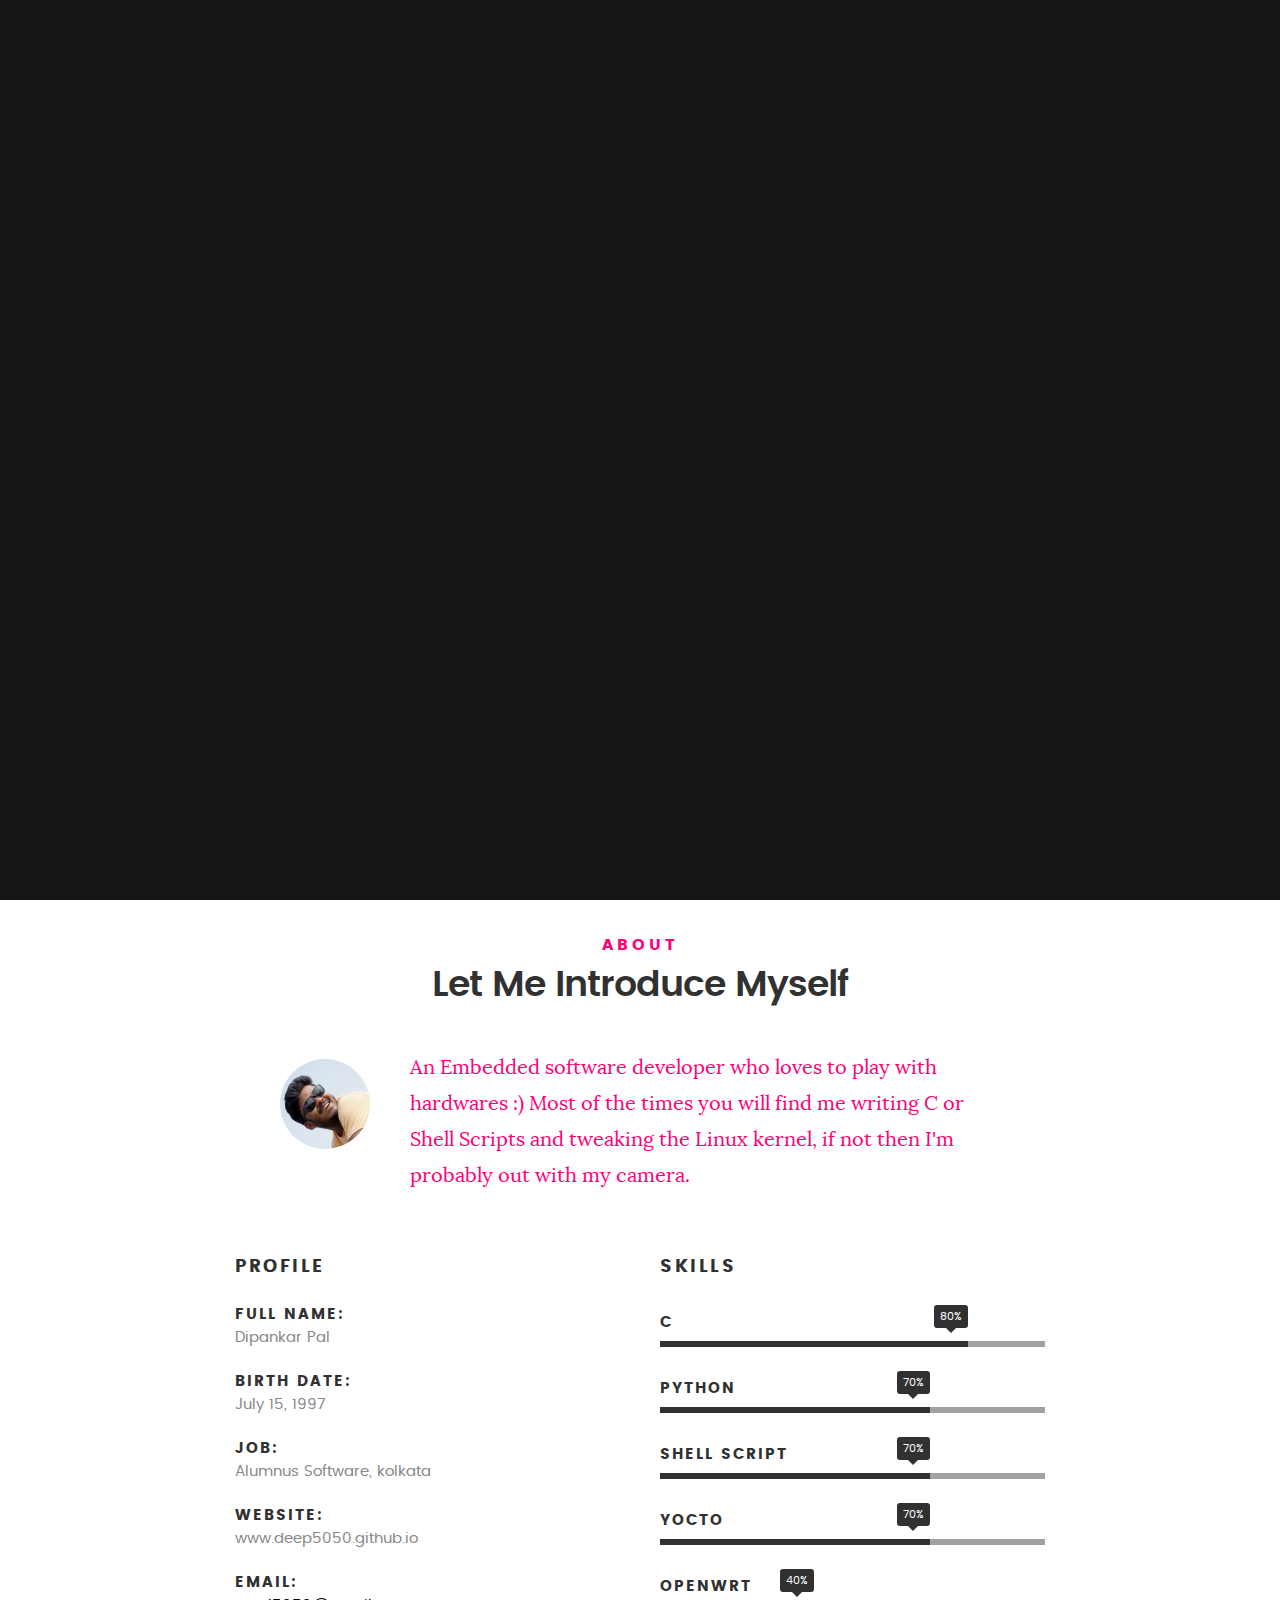
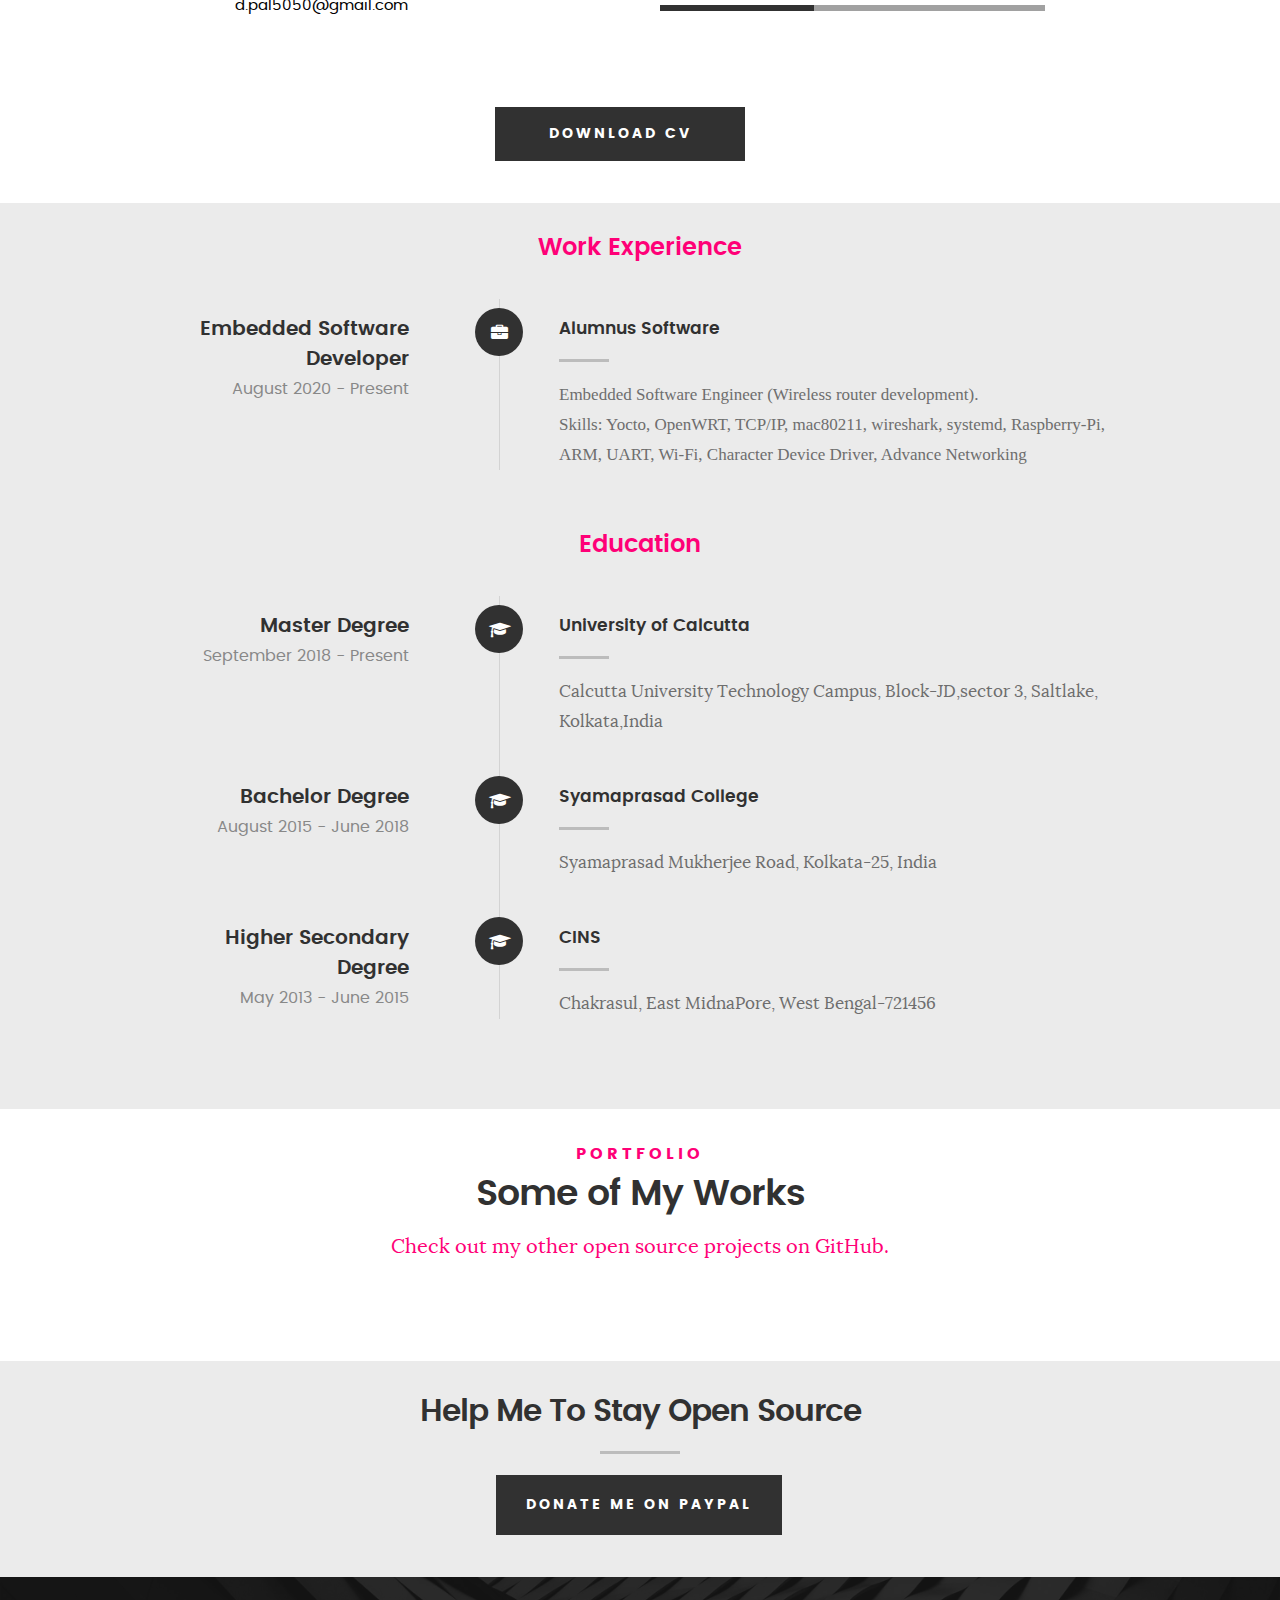
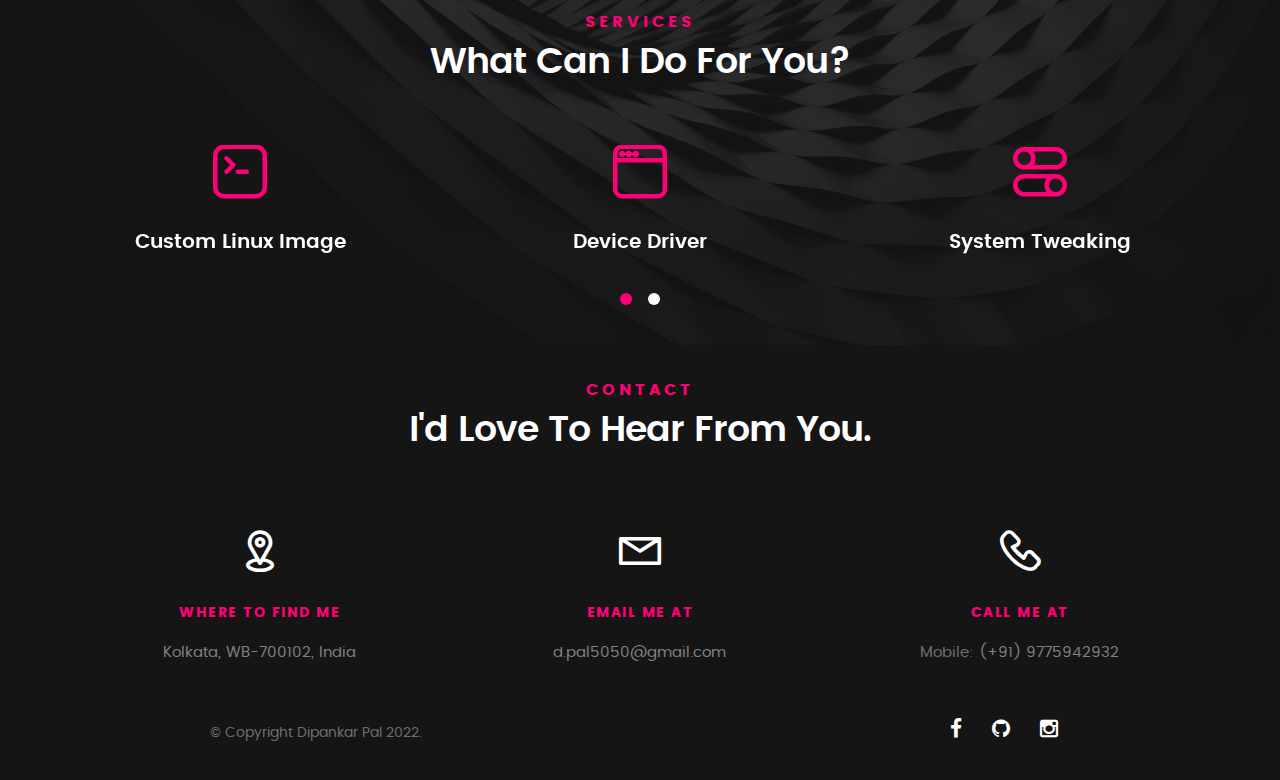
==== commit 013fe3a7: "uodate" ====
--- a/index.html
+++ b/index.html
@@ -177,7 +177,7 @@
 				<h3>Skills</h3>
 				<ul class="skill-bars">
 					<li>
-						<div class="progress percent90"><span>90%</span></div>
+						<div class="progress percent80"><span>80%</span></div>
 						<strong>C</strong>
 					</li>
 					<li>
@@ -185,7 +185,7 @@
 						<strong>Python</strong>
 					</li>
 					<li>
-						<div class="progress percent80"><span>80%</span></div>
+						<div class="progress percent70"><span>70%</span></div>
 						<strong>Shell Script</strong>
 					</li>
 					<li>
@@ -220,12 +220,13 @@
 							<i class="fa fa-briefcase"></i>
 						</div>
 						<div class="timeline-header">
-							<h3>Technical Staff</h3>
+							<h3>Embedded Software Developer</h3>
 							<p>August 2020 - Present</p>
 						</div>
 						<div class="timeline-content">
 							<h4>Alumnus Software</h4>
-							<p>Wireless router development. Embedded Software development.</p>
+							<p style="font-family:consolas;">Embedded Software Engineer (Wireless router development). <br>
+							Skills: Yocto, OpenWRT, TCP/IP, mac80211, wireshark, systemd, Raspberry-Pi, ARM, UART, Wi-Fi, Character Device Driver, Advance Networking </p>
 						</div>
 					</div>
 				</div>
@@ -404,7 +405,7 @@
 				<ul class="footer-social">
 					<li><a href="https://www.facebook.com/deep.neon"><i class="fa fa-facebook"></i></a></li>
 					<li><a href="https://www.github.com/deep5050"><i class="fa fa-github"></i></a></li>
-					<li><a href="https://www.instagram.com/dipankarpal5050"><i class="fa fa-instagram"></i></a></li>
+					<li><a href="https://www.instagram.com/dpnkr.pl"><i class="fa fa-instagram"></i></a></li>
 				</ul>
 			</div>
 			<div class="col-six tab-full">
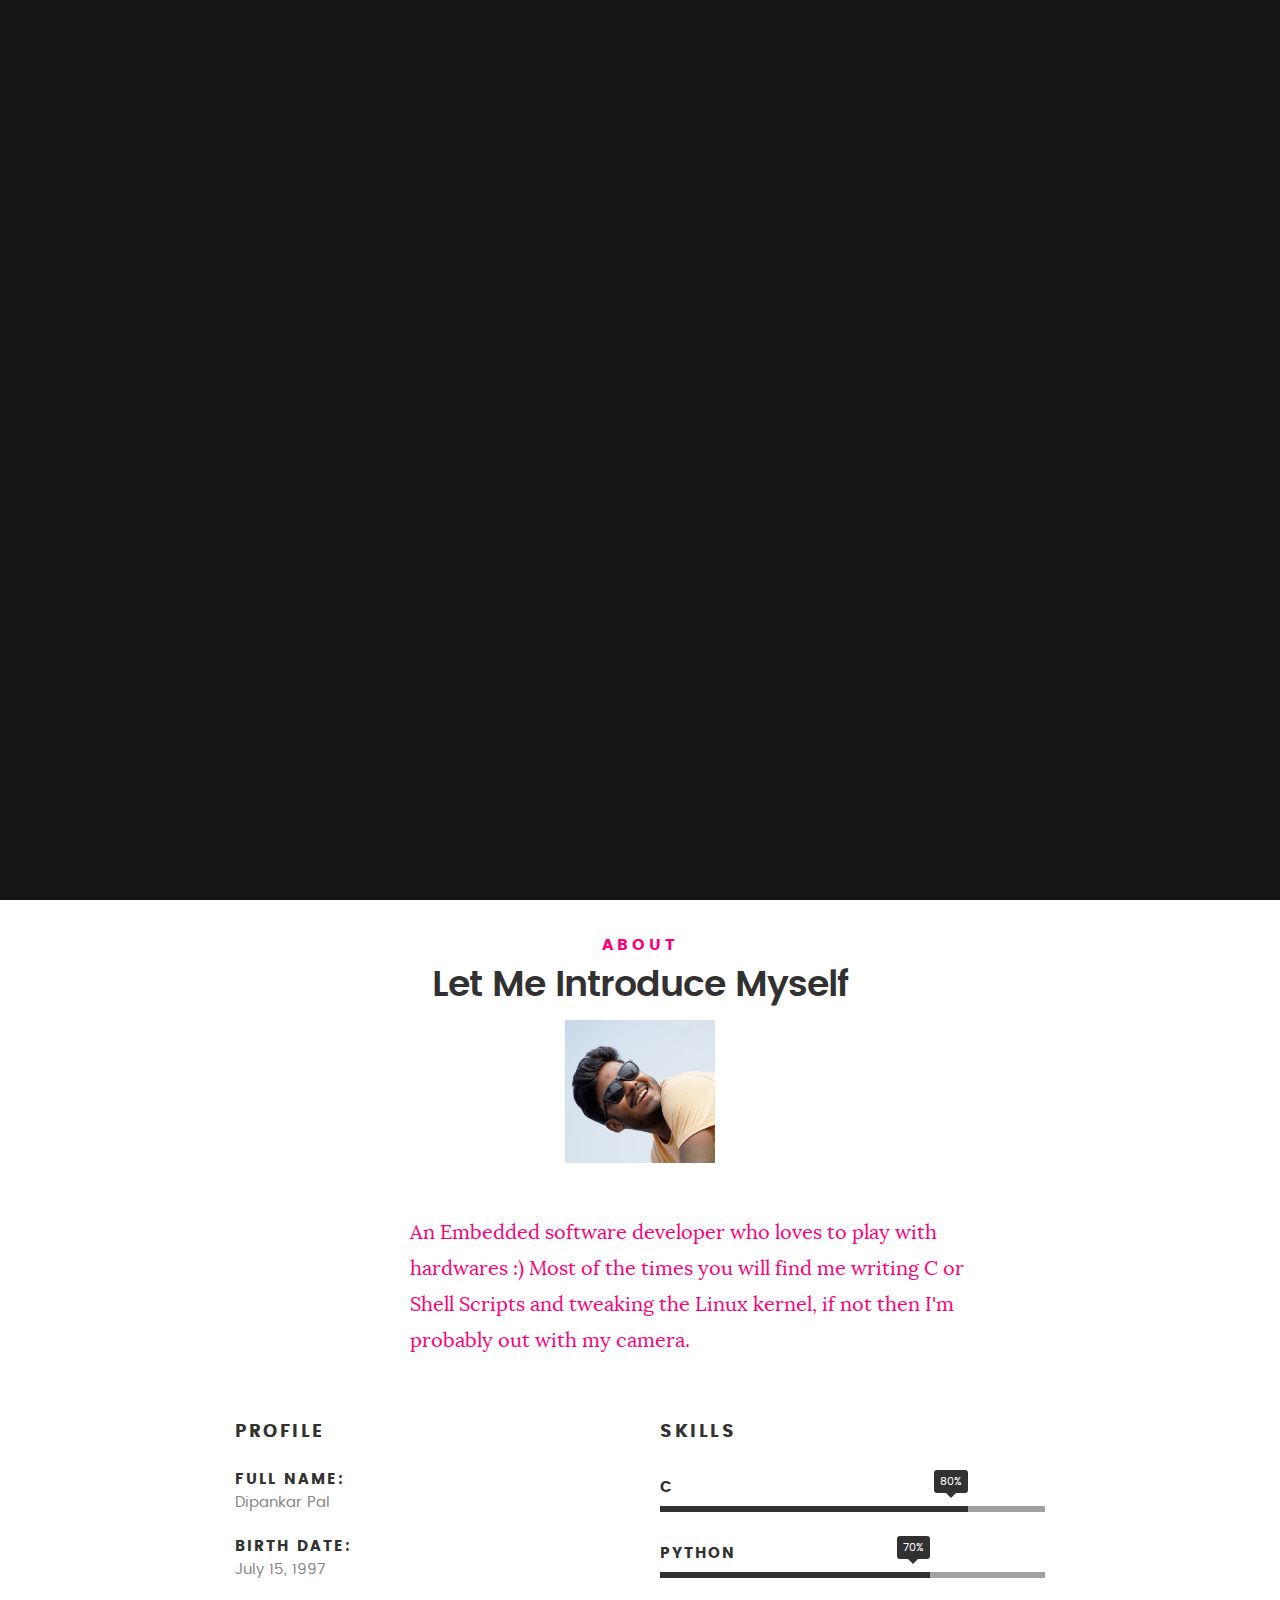
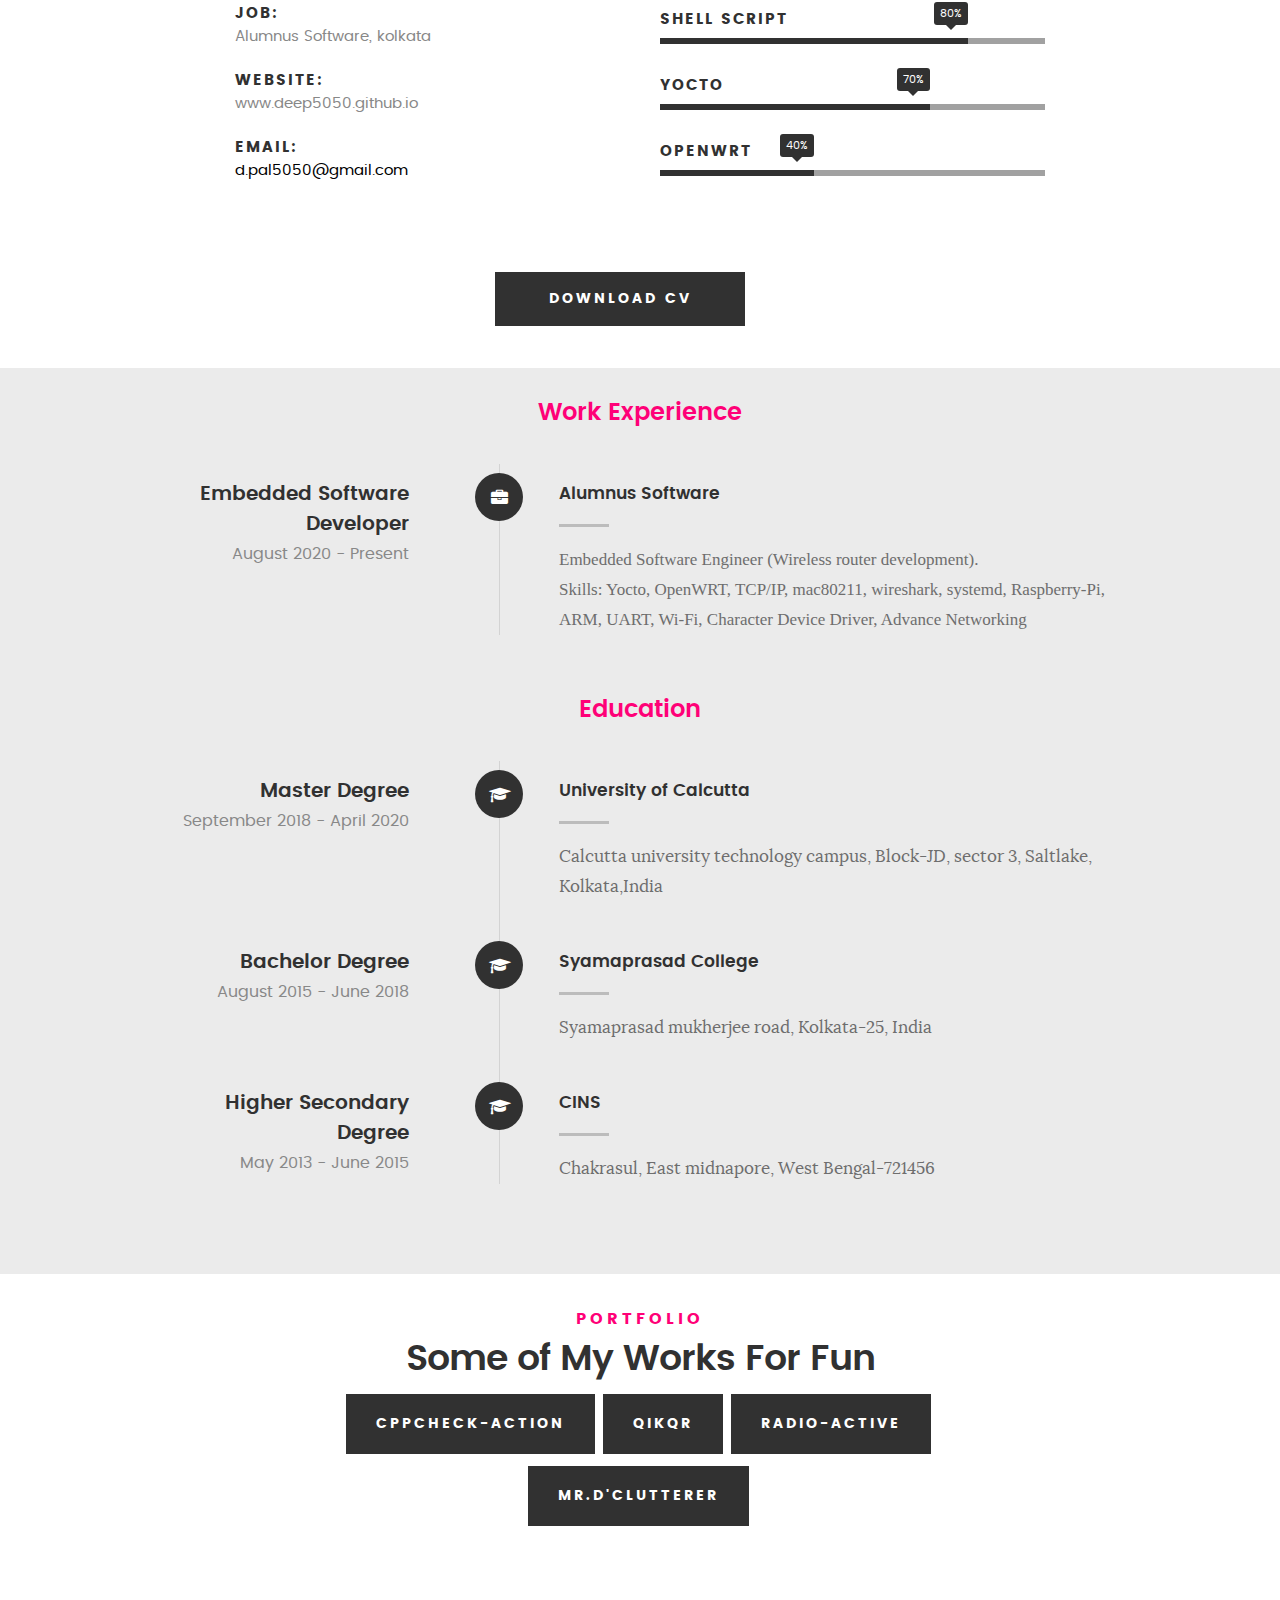
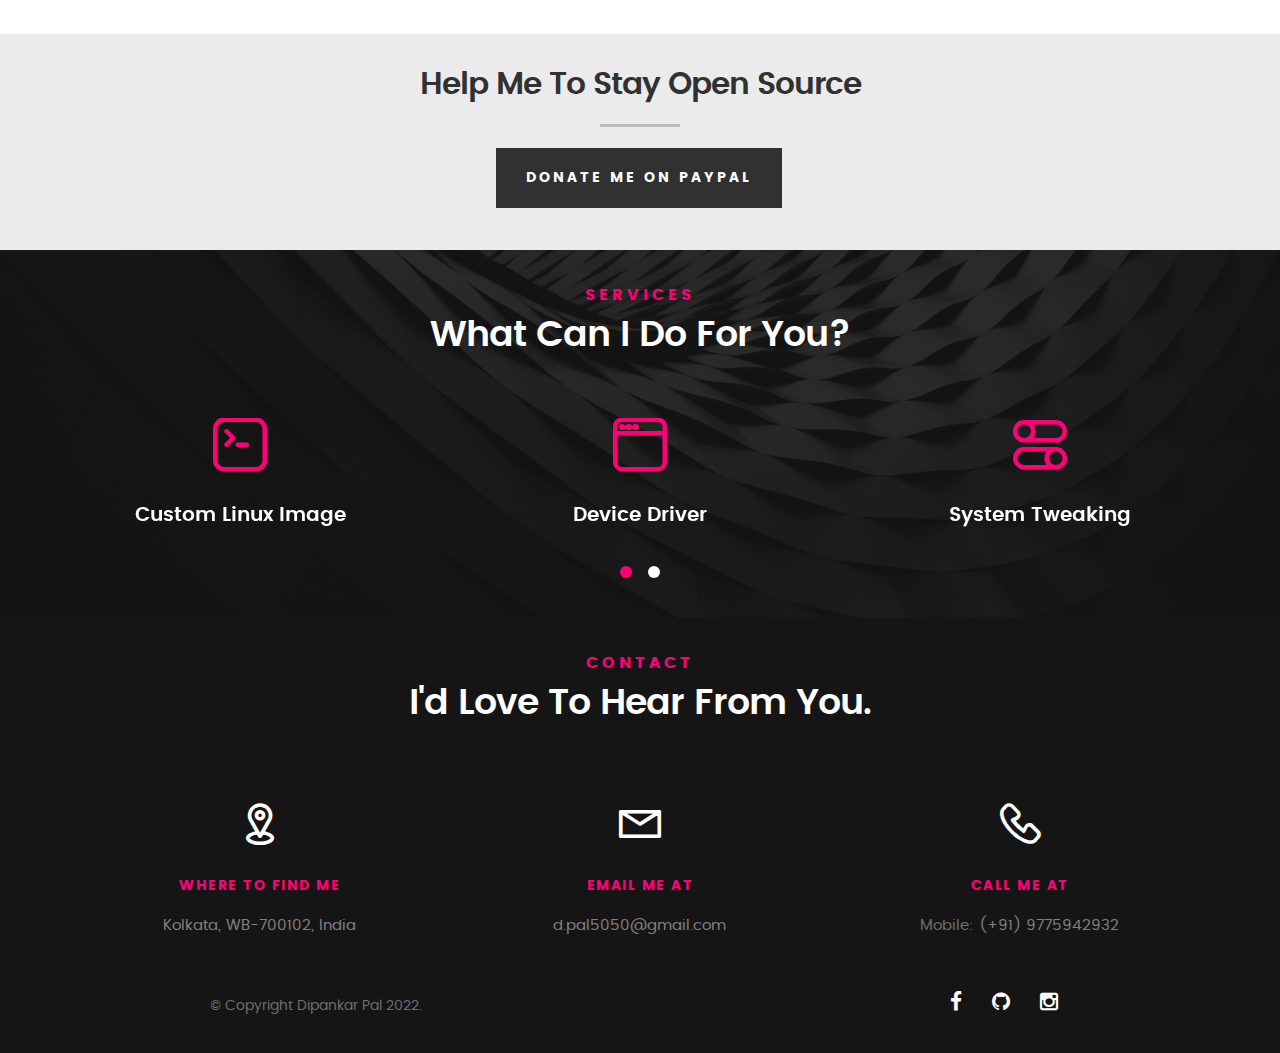
==== commit 45e00d30: "Updated to 2022 CV" ====
--- a/index.html
+++ b/index.html
@@ -16,7 +16,7 @@
 	<script src="js/modernizr.js"></script>
 	<script src="js/pace.min.js"></script>
 
-	<link rel="icon" type="image/png" href="favicon.svg">
+	<link rel="icon" type="image/png" href="images/favicon.svg">
 	<style>
 		.item-wrap {
 			text-align: center;
@@ -138,8 +138,9 @@
 			<div class="col-twelve">
 				<h5>About</h5>
 				<h1>Let Me Introduce Myself</h1>
+				<img src="images/profile-pic.png" alt="Profile Picture" width="150px">
 				<div class="intro-info">
-					<img src="images/profile-pic.png" alt="Profile Picture" width="150px">
+					<!-- <img src="images/profile-pic.png" alt="Profile Picture" width="150px"> -->
 					<p class="lead" style="color: #FF0077;">An Embedded software developer who loves to play with
 						hardwares :) Most of the times you will find me writing C or Shell
 						Scripts and tweaking the Linux kernel, if not then I'm probably out with my camera.</p>
@@ -185,7 +186,7 @@
 						<strong>Python</strong>
 					</li>
 					<li>
-						<div class="progress percent70"><span>70%</span></div>
+						<div class="progress percent80"><span>80%</span></div>
 						<strong>Shell Script</strong>
 					</li>
 					<li>
@@ -225,8 +226,10 @@
 						</div>
 						<div class="timeline-content">
 							<h4>Alumnus Software</h4>
-							<p style="font-family:consolas;">Embedded Software Engineer (Wireless router development). <br>
-							Skills: Yocto, OpenWRT, TCP/IP, mac80211, wireshark, systemd, Raspberry-Pi, ARM, UART, Wi-Fi, Character Device Driver, Advance Networking </p>
+							<p style="font-family:consolas;">Embedded Software Engineer (Wireless router development).
+								<br>
+								Skills: Yocto, OpenWRT, TCP/IP, mac80211, wireshark, systemd, Raspberry-Pi, ARM, UART,
+								Wi-Fi, Character Device Driver, Advance Networking </p>
 						</div>
 					</div>
 				</div>
@@ -245,11 +248,11 @@
 						</div>
 						<div class="timeline-header">
 							<h3>Master Degree</h3>
-							<p>September 2018 - Present</p>
+							<p>September 2018 - April 2020 </p>
 						</div>
 						<div class="timeline-content">
 							<h4>University of Calcutta</h4>
-							<p>Calcutta University Technology Campus, Block-JD,sector 3, Saltlake, Kolkata,India</p>
+							<p>Calcutta university technology campus, Block-JD, sector 3, Saltlake, Kolkata,India</p>
 						</div>
 					</div>
 
@@ -263,7 +266,7 @@
 						</div>
 						<div class="timeline-content">
 							<h4>Syamaprasad College</h4>
-							<p>Syamaprasad Mukherjee Road, Kolkata-25, India</p>
+							<p>Syamaprasad mukherjee road, Kolkata-25, India</p>
 						</div>
 					</div>
 
@@ -277,7 +280,7 @@
 						</div>
 						<div class="timeline-content">
 							<h4>CINS</h4>
-							<p>Chakrasul, East MidnaPore, West Bengal-721456</p>
+							<p>Chakrasul, East midnapore, West Bengal-721456</p>
 						</div>
 					</div>
 				</div>
@@ -290,11 +293,47 @@
 		<div class="row section-intro">
 			<div class="col-twelve">
 				<h5>Portfolio</h5>
-				<h1>Some of My Works</h1>
-				<p class="lead" style="color: #FF0077;">Check out my other open source projects on GitHub.</p>
-			</div>
-		</div>
-
+				<h1>Some of My Works For Fun</h1>
+			</div>
+			<!-- Add projects here -->
+			<p>
+				<p class="lead blog">
+					<a class="button button-primary large" href="http://github.com/deep5050/cppcheck-action" target="_blank"
+						rel="noopener noreferrer">cppcheck-action</a>
+						<a class="button button-primary large" href="https://github.com/deep5050/qikQR" target="_blank"
+						rel="noopener noreferrer">qikqr</a>
+						<a class="button button-primary large" href="https://github.com/deep5050/radio-active" target="_blank"
+						rel="noopener noreferrer">radio-active</a>
+						<a class="button button-primary large" href="https://github.com/deep5050/Mr.Dclutterer" target="_blank"
+						rel="noopener noreferrer">mr.d'clutterer</a>
+				</p>
+				<!-- <p class="lead" style="color: #FF0077;">Check out my other open source projects on GitHub.</p> -->
+
+				
+		</p>
+		<!-- Blogs -->
+		<!-- <div class="col-twelve">
+			<h5>Personal Blogs</h5>
+			<p>
+				<p class="lead blog">
+					<a class="button button-primary large" href="http://www.paypal.me/deep5050" target="_blank"
+						rel="noopener noreferrer">cppcheck-action</a>
+						<a class="button button-primary large" href="http://www.paypal.me/deep5050" target="_blank"
+						rel="noopener noreferrer">qikqr</a>
+						<a class="button button-primary large" href="http://www.paypal.me/deep5050" target="_blank"
+						rel="noopener noreferrer">radio-active</a>
+						<a class="button button-primary large" href="http://www.paypal.me/deep5050" target="_blank"
+						rel="noopener noreferrer">mr.d'clutterer</a>
+						<a class="button button-primary large" href="http://www.paypal.me/deep5050" target="_blank"
+						rel="noopener noreferrer">minimal-weather</a>
+				</p>
+				
+		</p>
+		</div> -->
+
+		</div>
+		<!-- Add portfolio-section.html here -->
+	</section>
 	<!-- Add portfolio-section.html here -->
 	</section>
 
@@ -428,4 +467,5 @@
 	<script src="js/plugins.js"></script>
 	<script src="js/main.js"></script>
 </body>
+
 </html>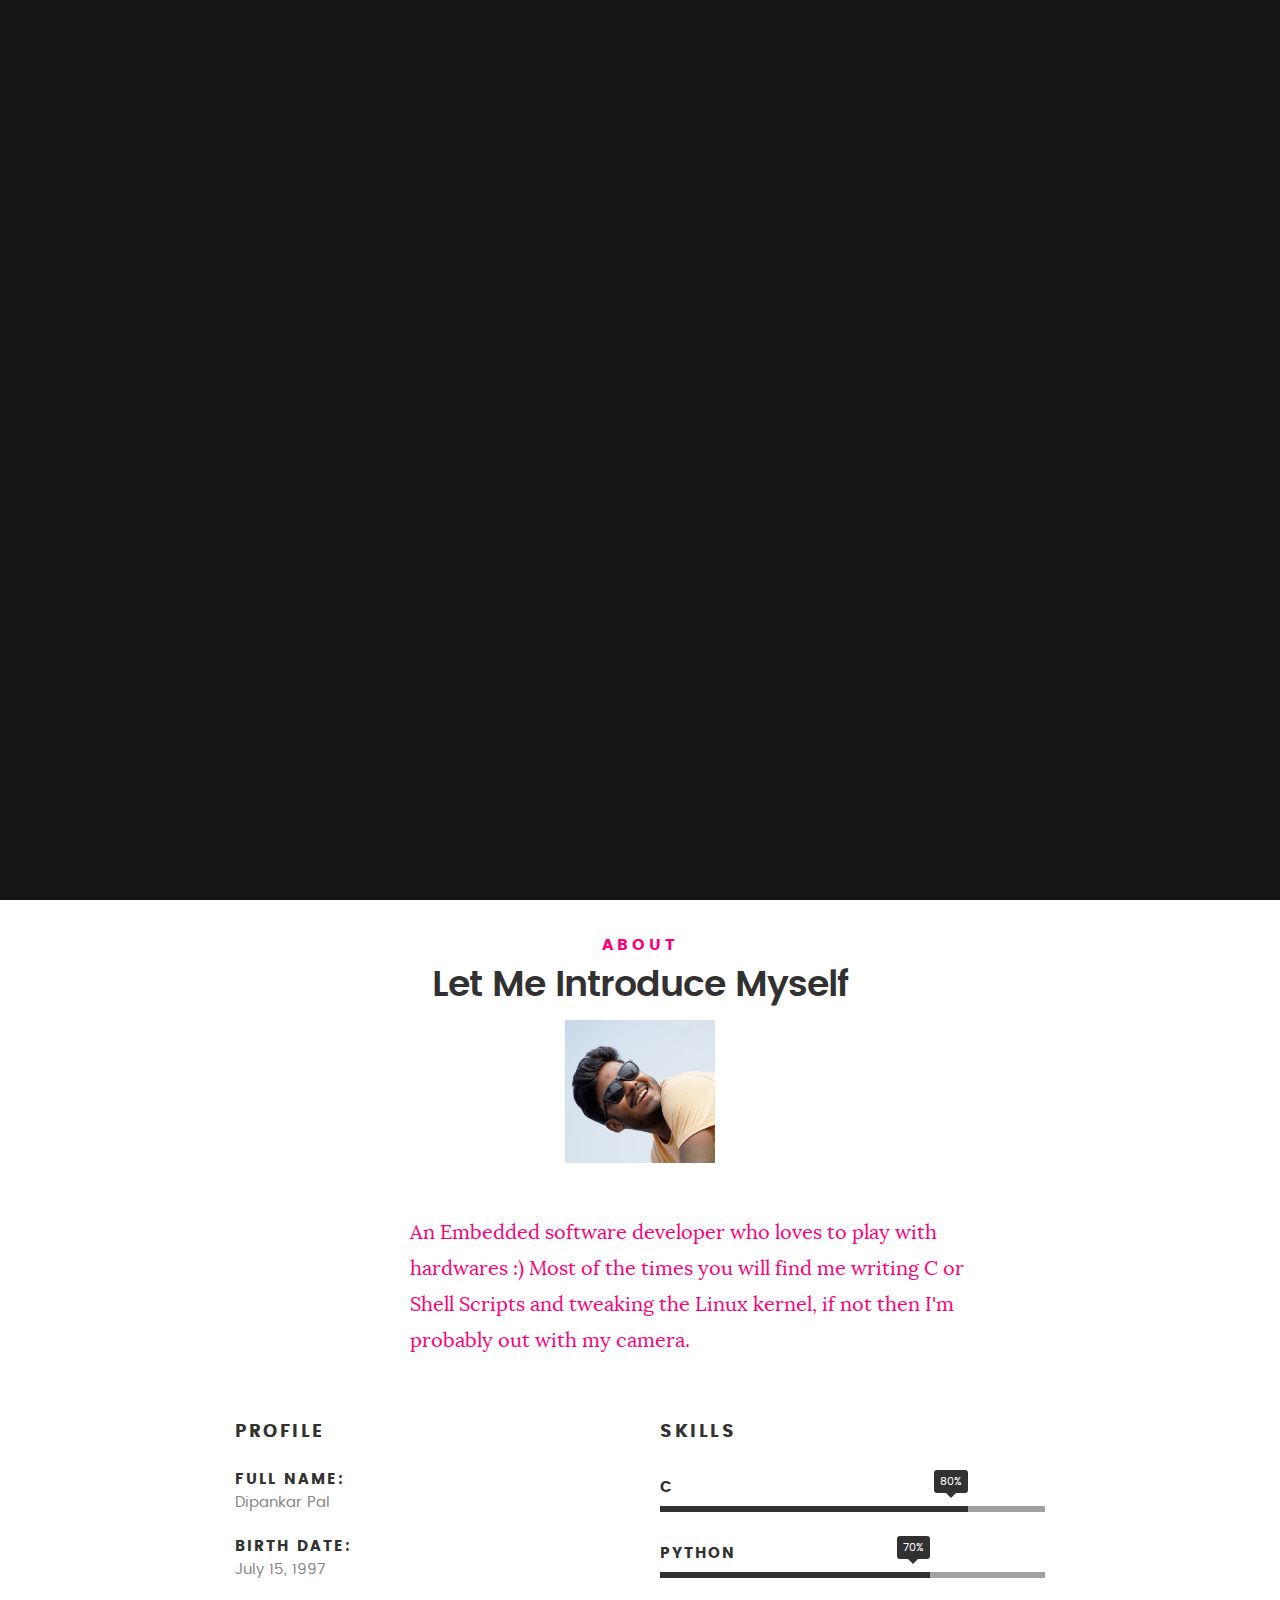
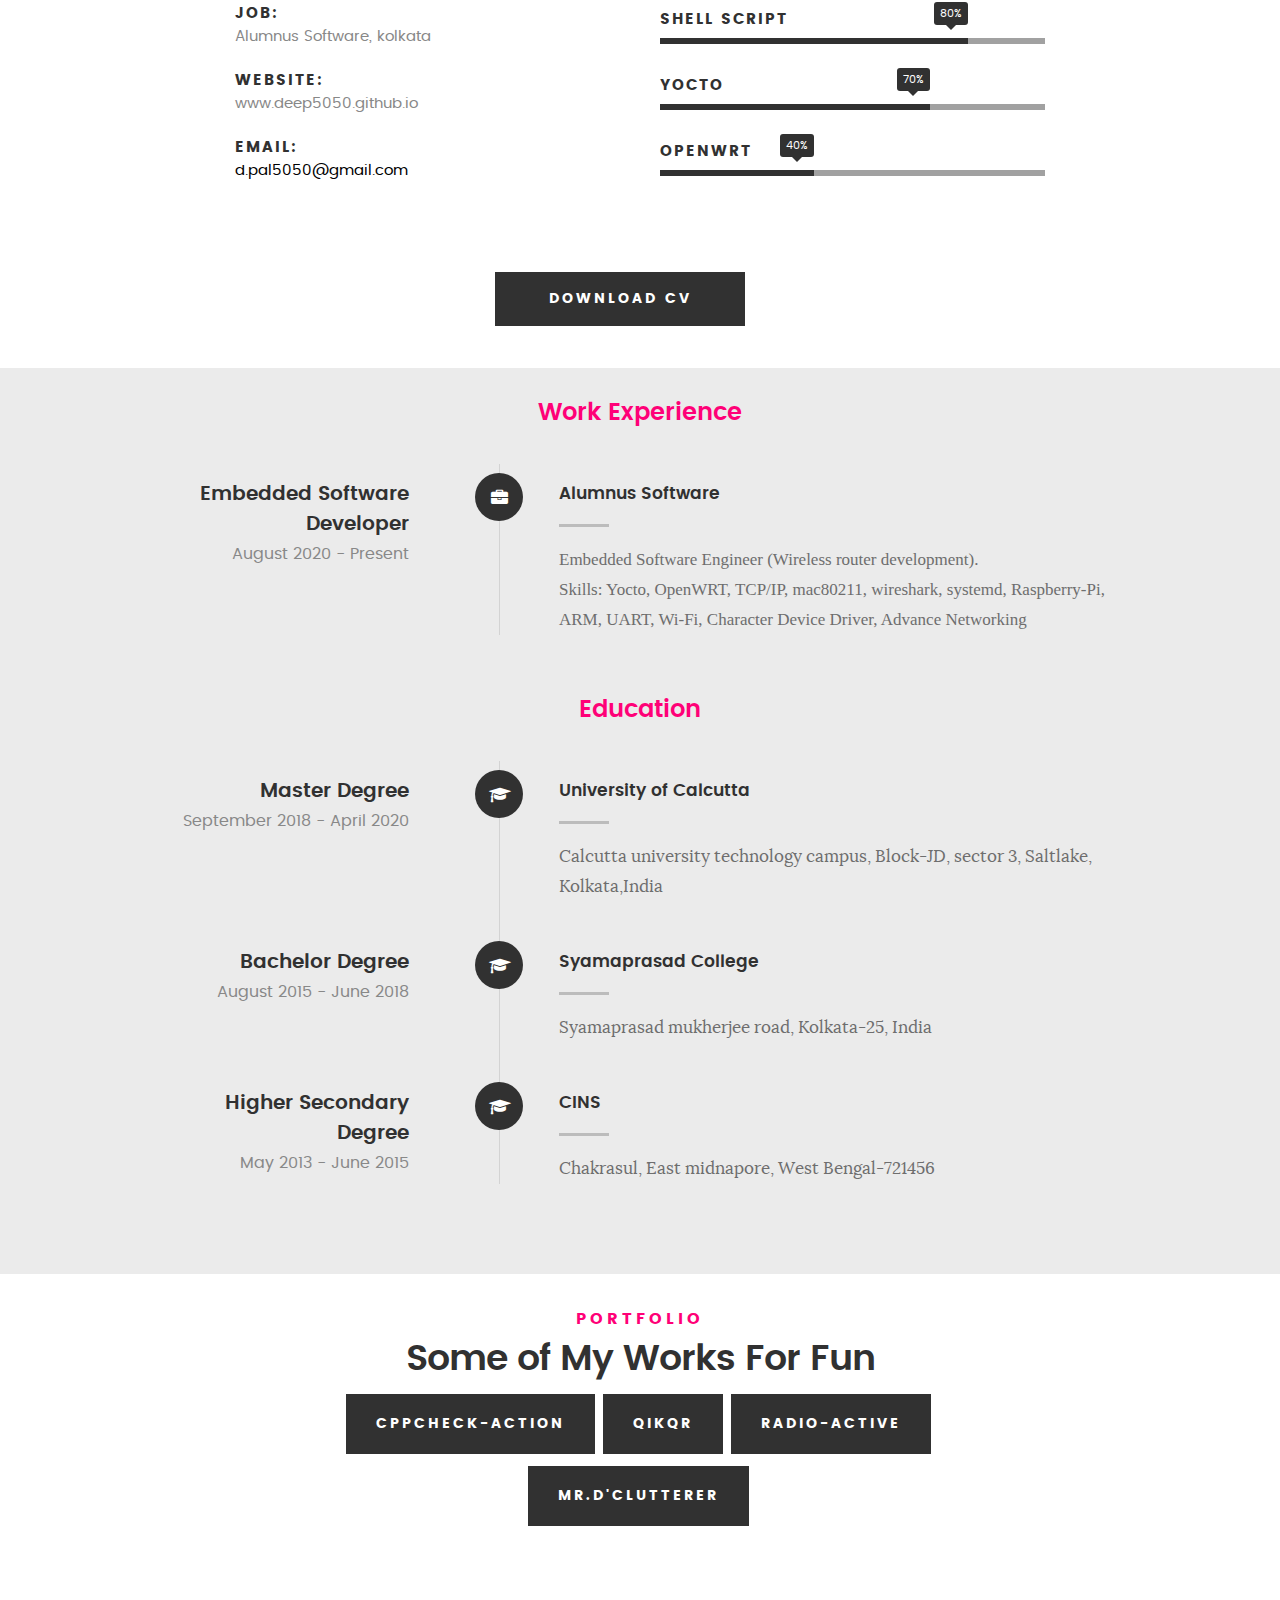
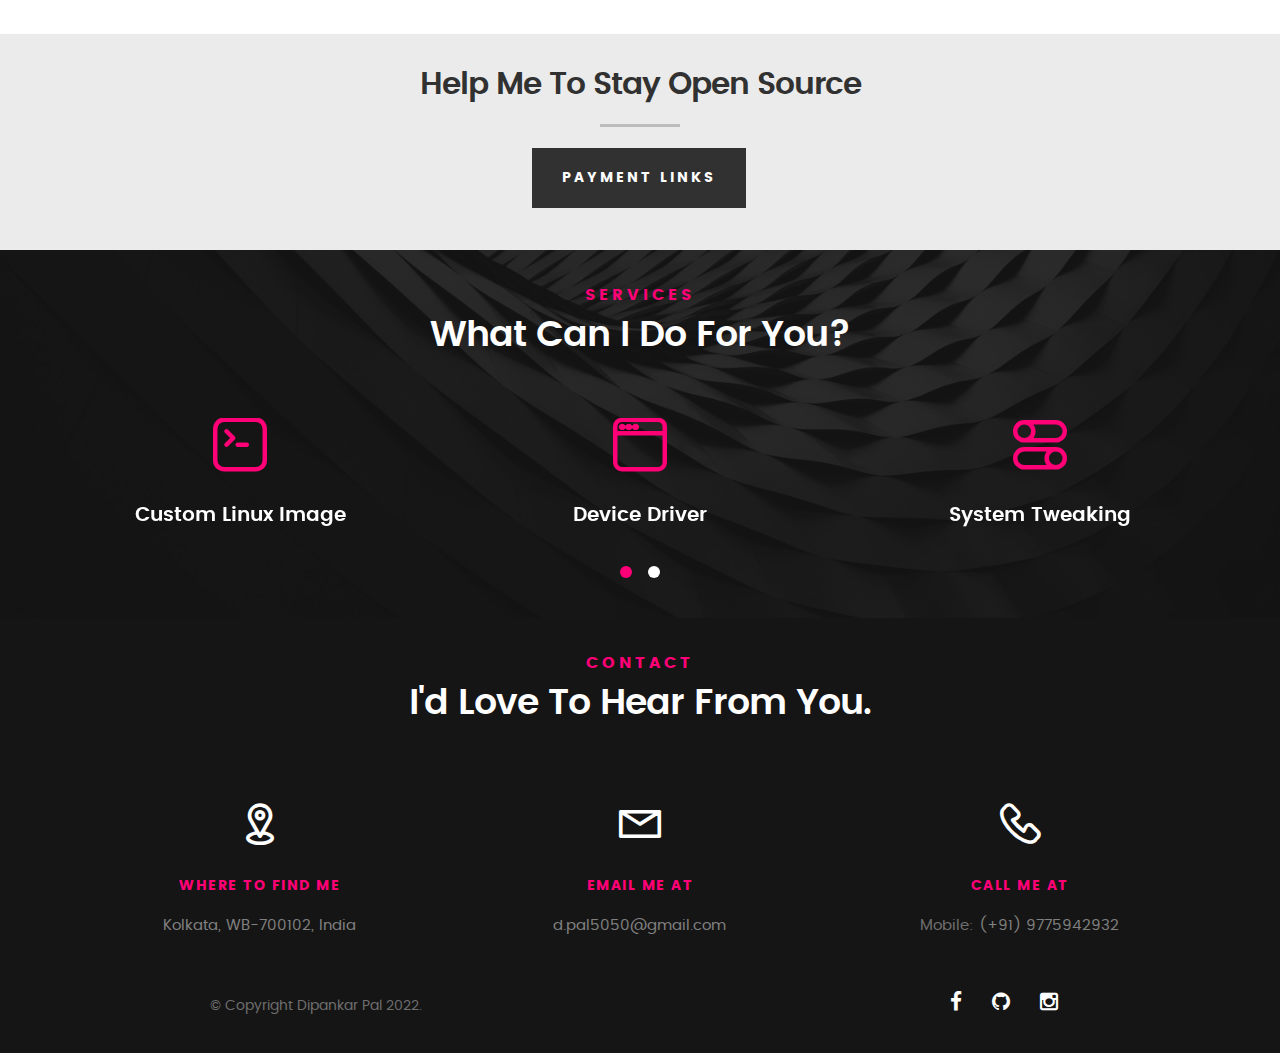
==== commit 3dd35c7c: "payment link updated" ====
--- a/index.html
+++ b/index.html
@@ -16,7 +16,7 @@
 	<script src="js/modernizr.js"></script>
 	<script src="js/pace.min.js"></script>
 
-	<link rel="icon" type="image/png" href="images/favicon.svg">
+	<link rel="icon" type="image/png" href="images/favicon.png">
 	<style>
 		.item-wrap {
 			text-align: center;
@@ -343,8 +343,8 @@
 			<div class="col-twelve section-ads">
 				<h2 class="h01">Help Me To Stay Open Source</h2>
 				<p class="lead">
-					<a class="button button-primary large" href="http://www.paypal.me/deep5050" target="_blank"
-						rel="noopener noreferrer">Donate Me On PayPal</a>
+					<a class="button button-primary large" href="http://deep5050.github.io/payme" target="_blank"
+						rel="noopener noreferrer">Payment Links</a>
 				</p>
 			</div>
 		</div>
